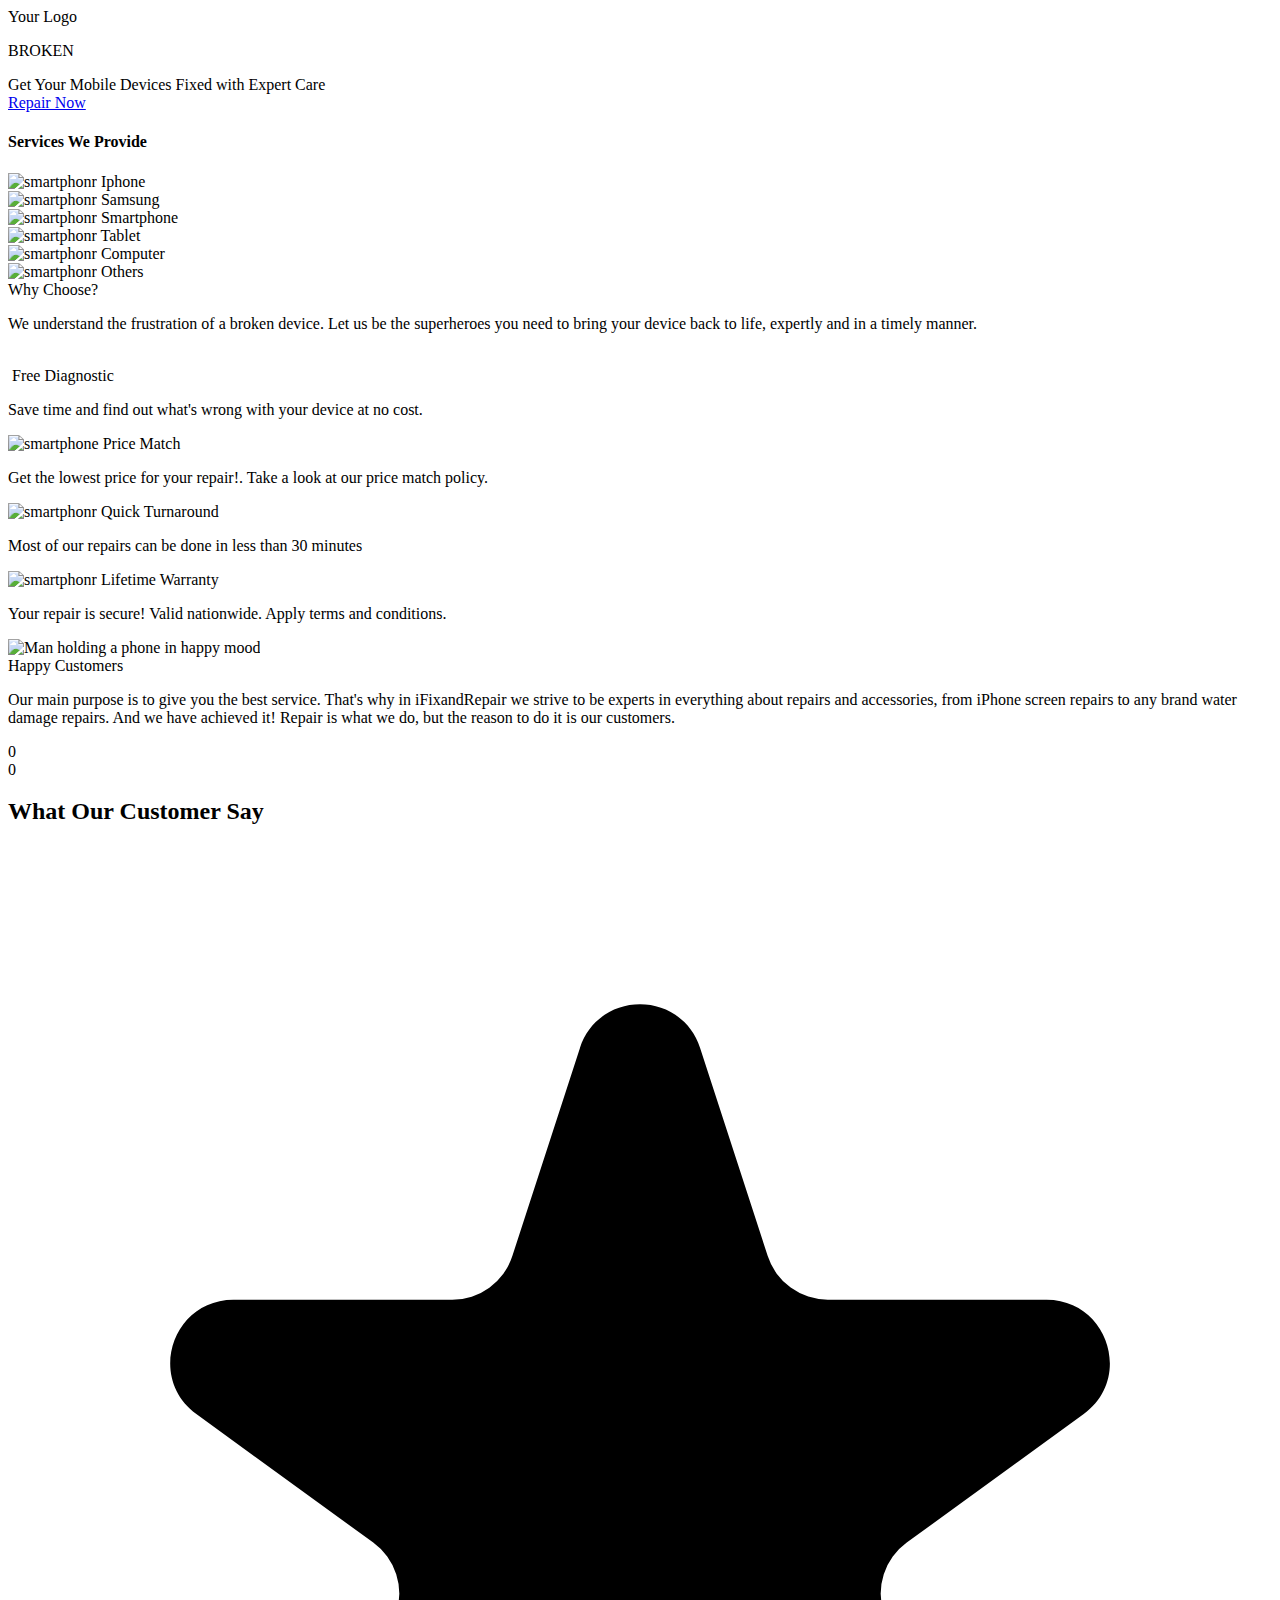
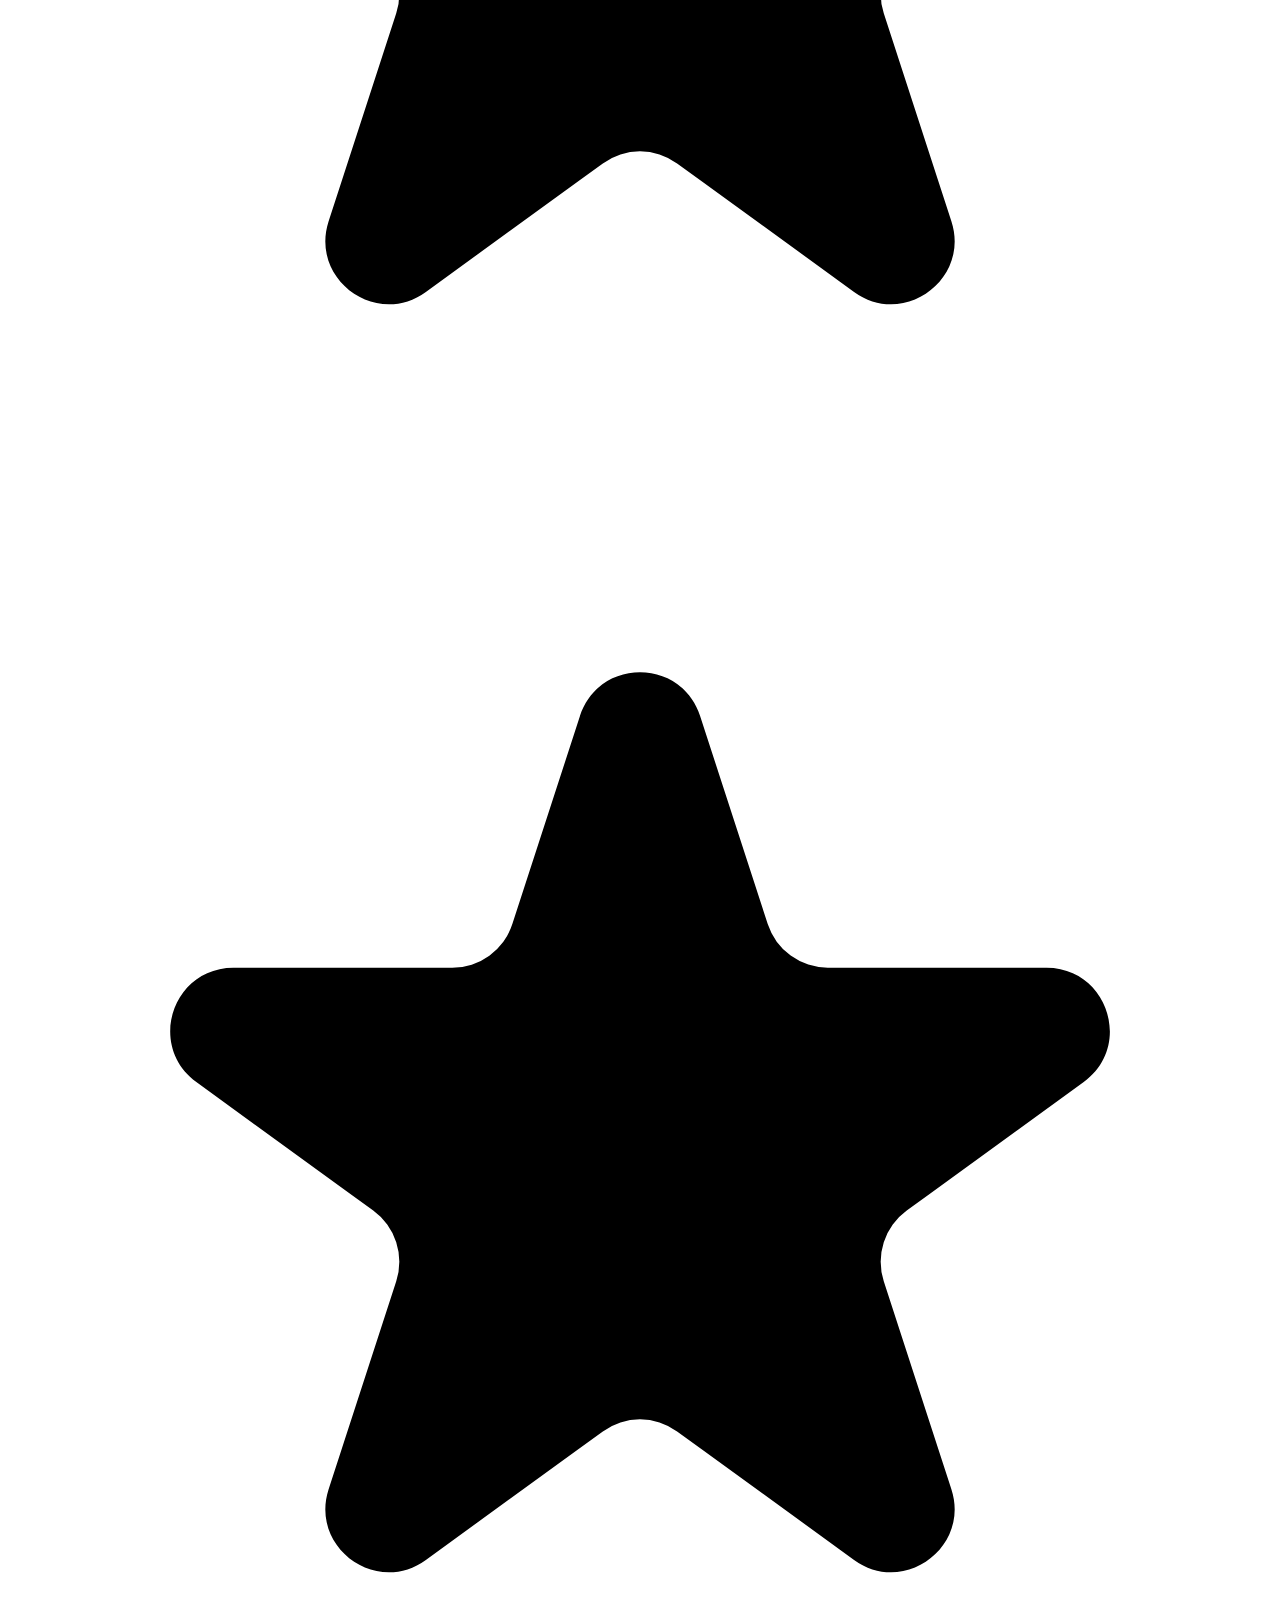
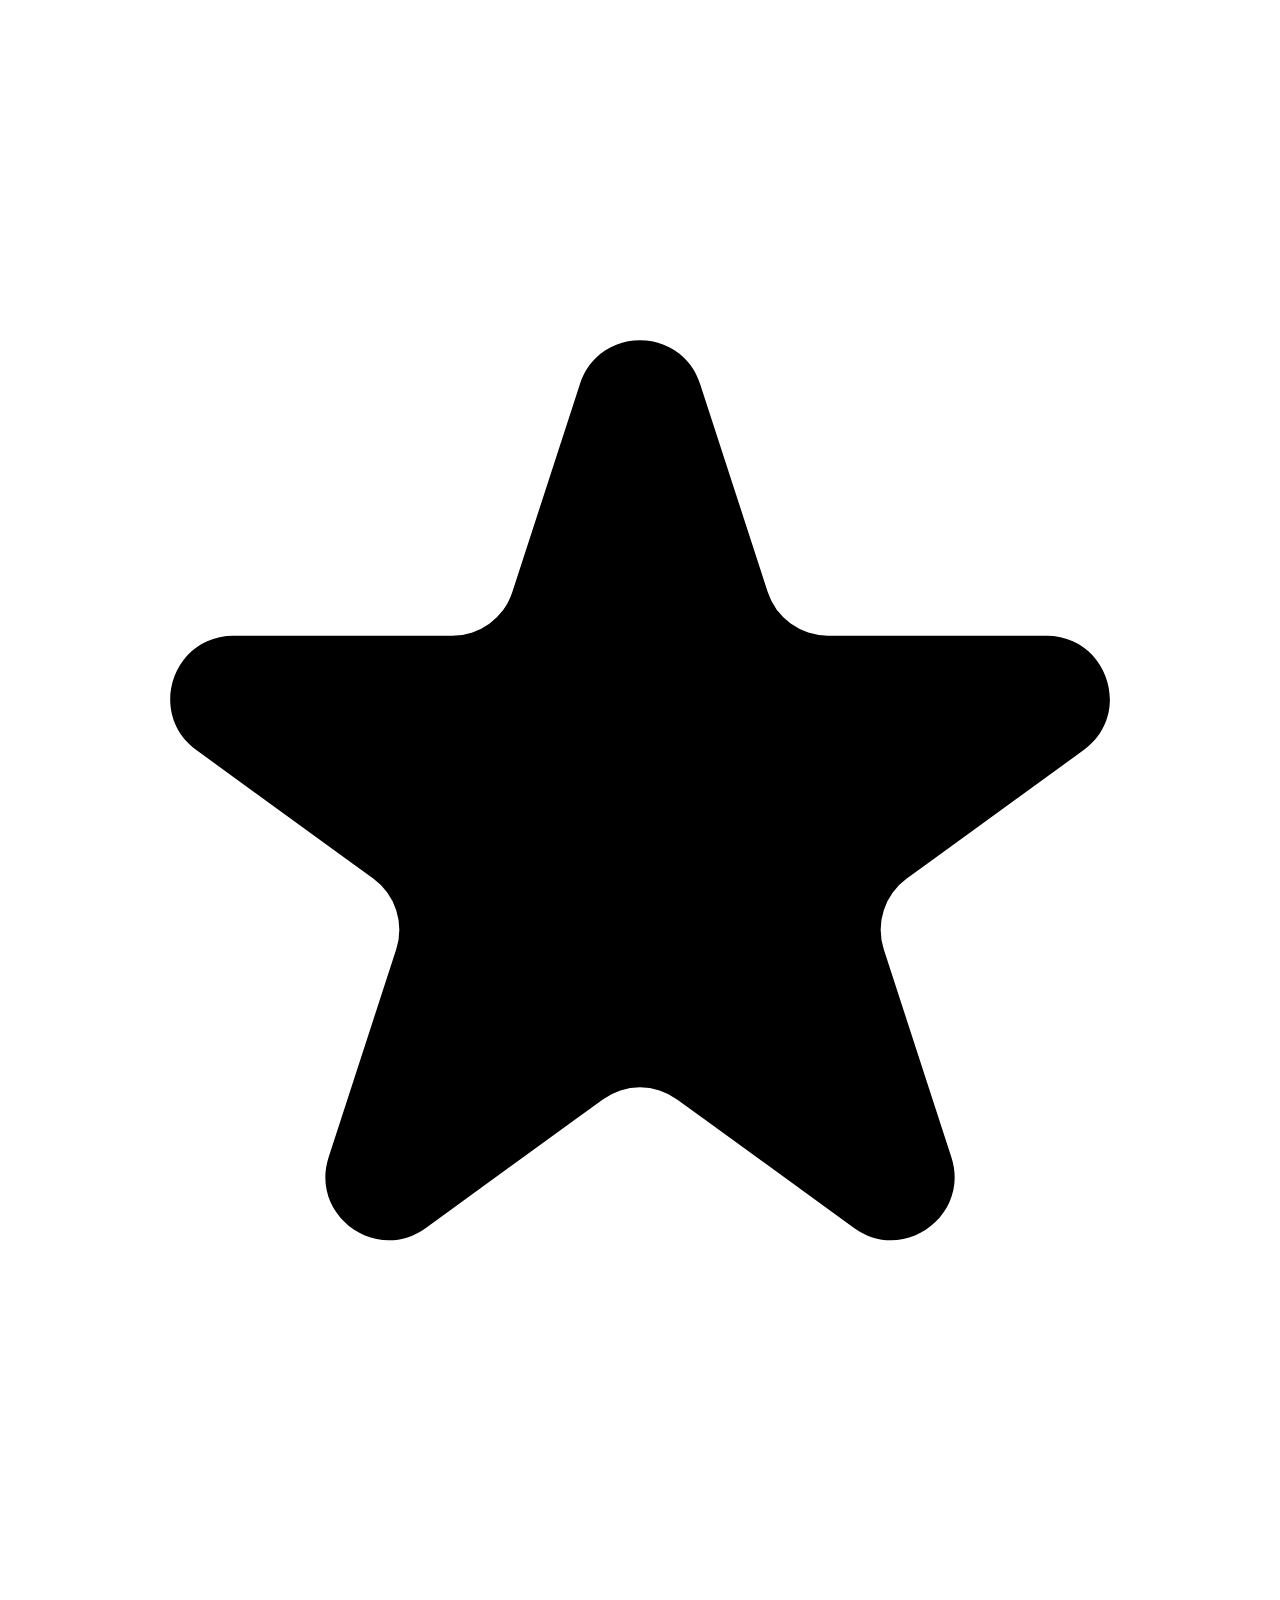
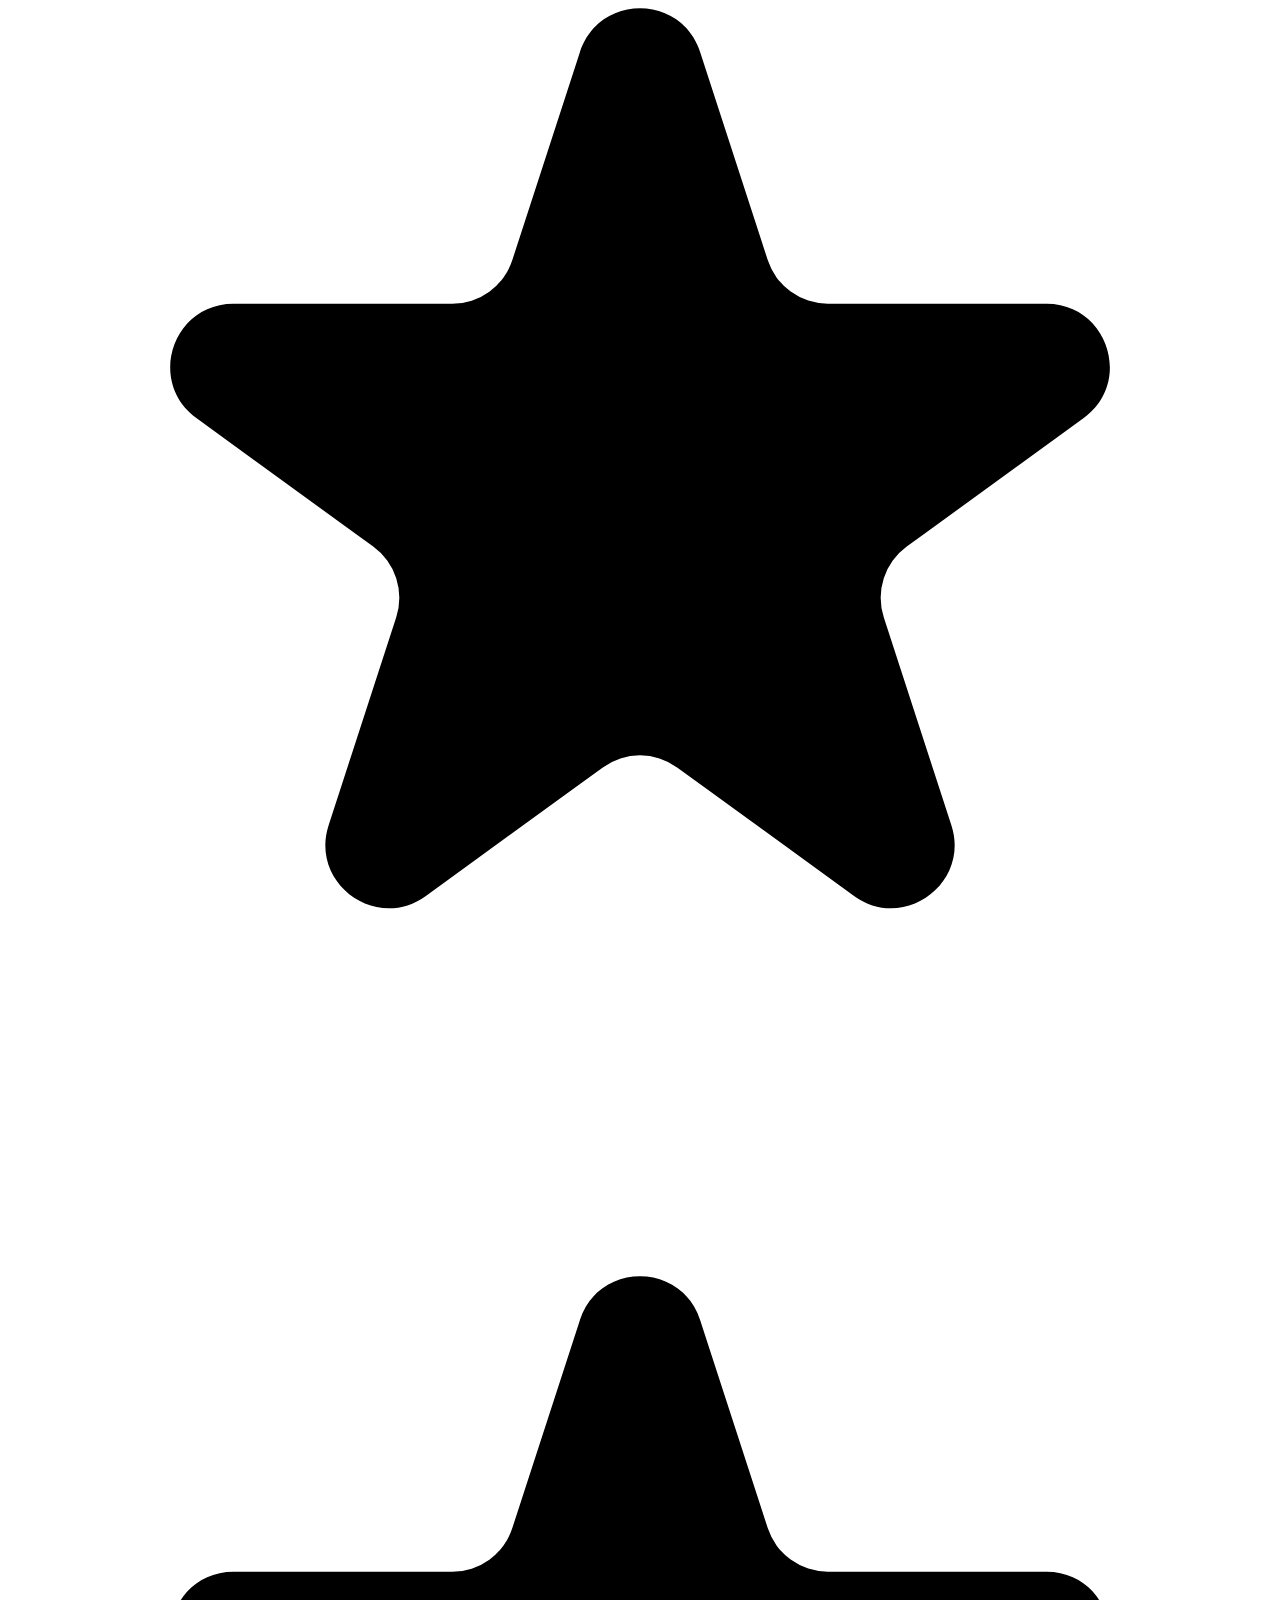
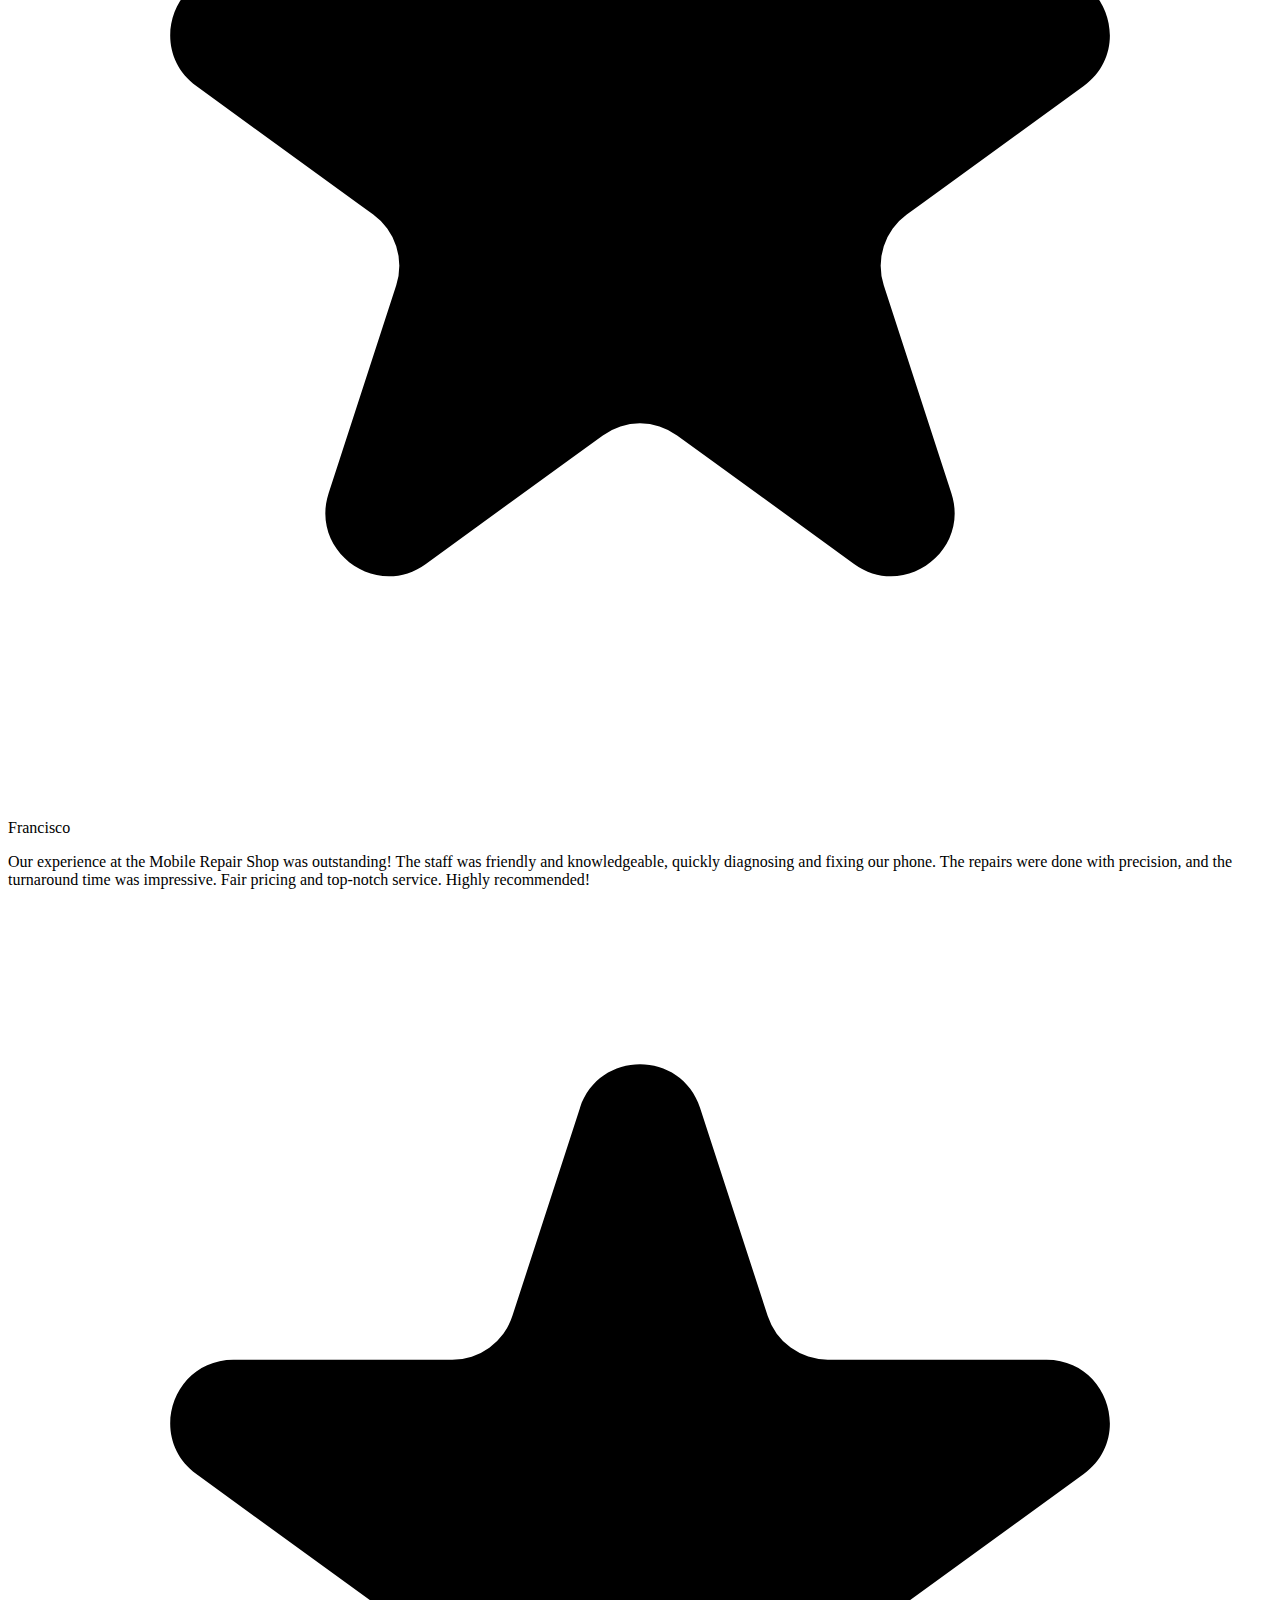
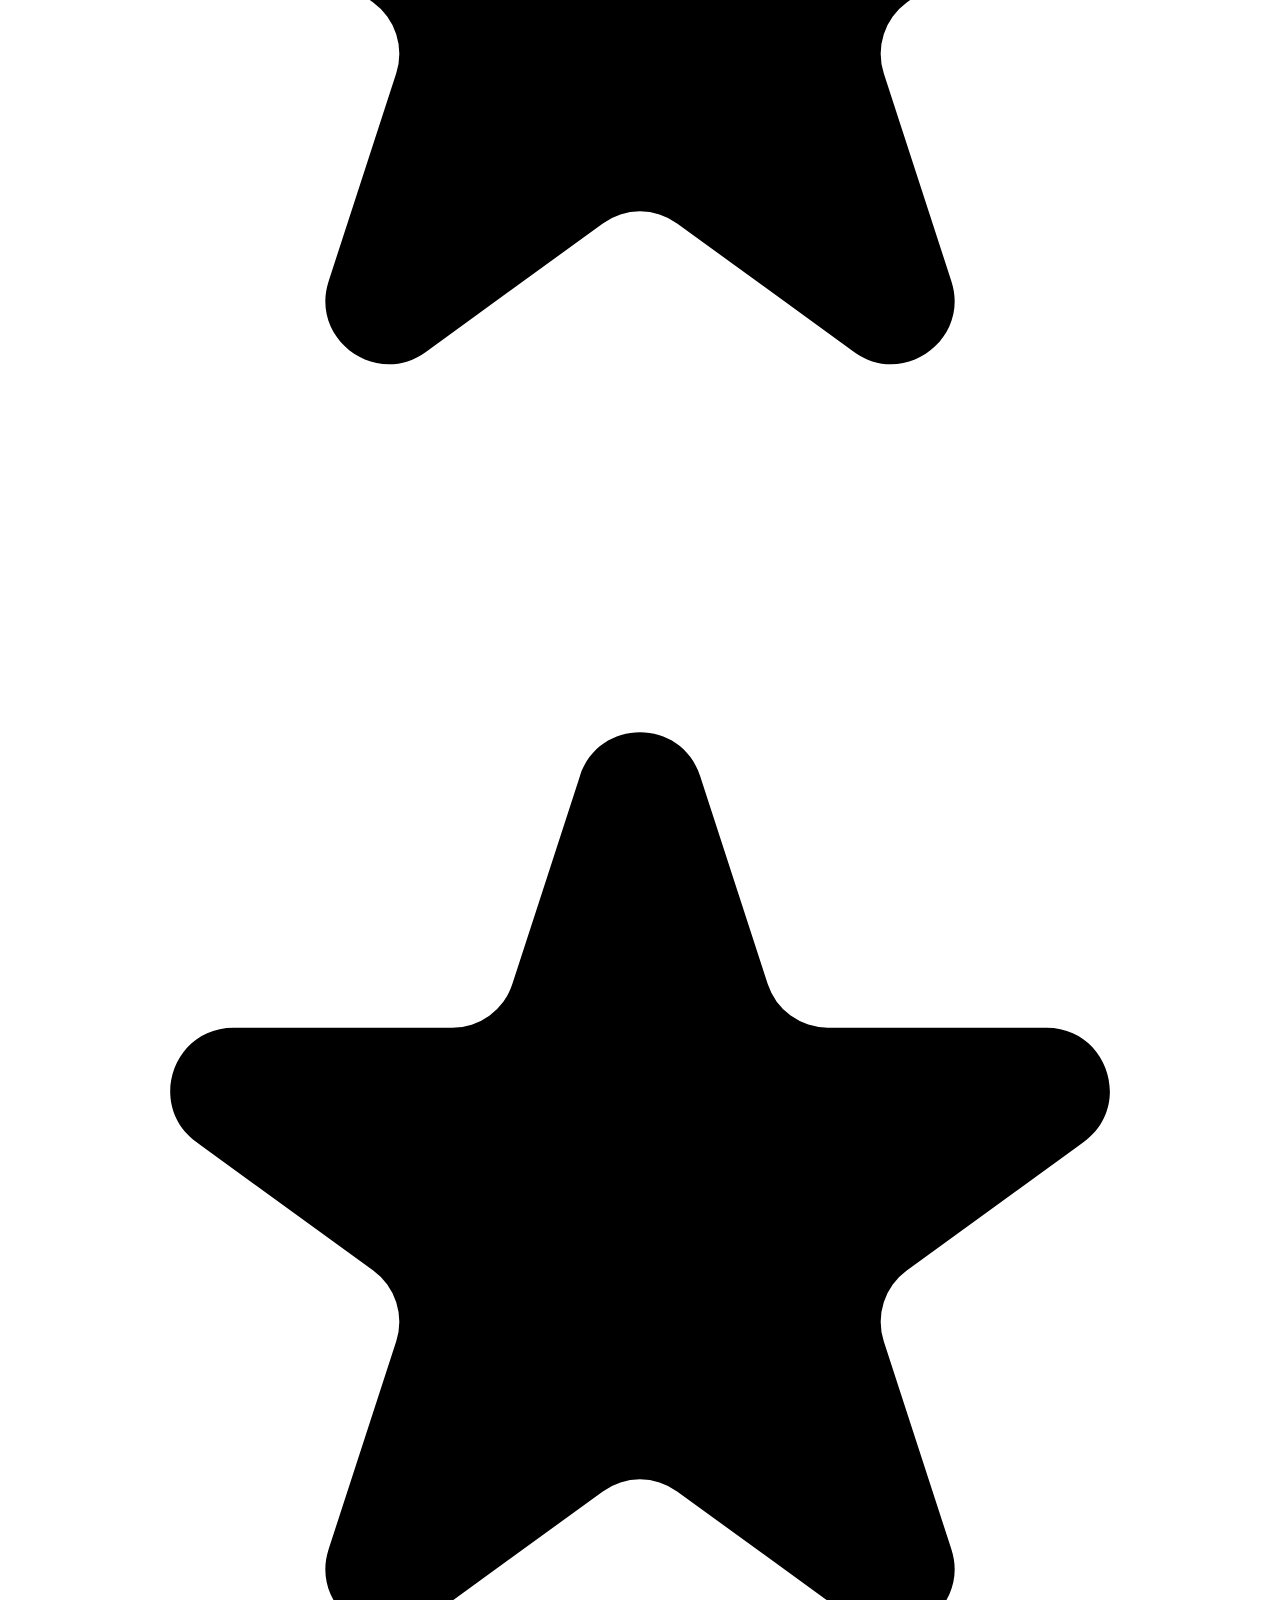
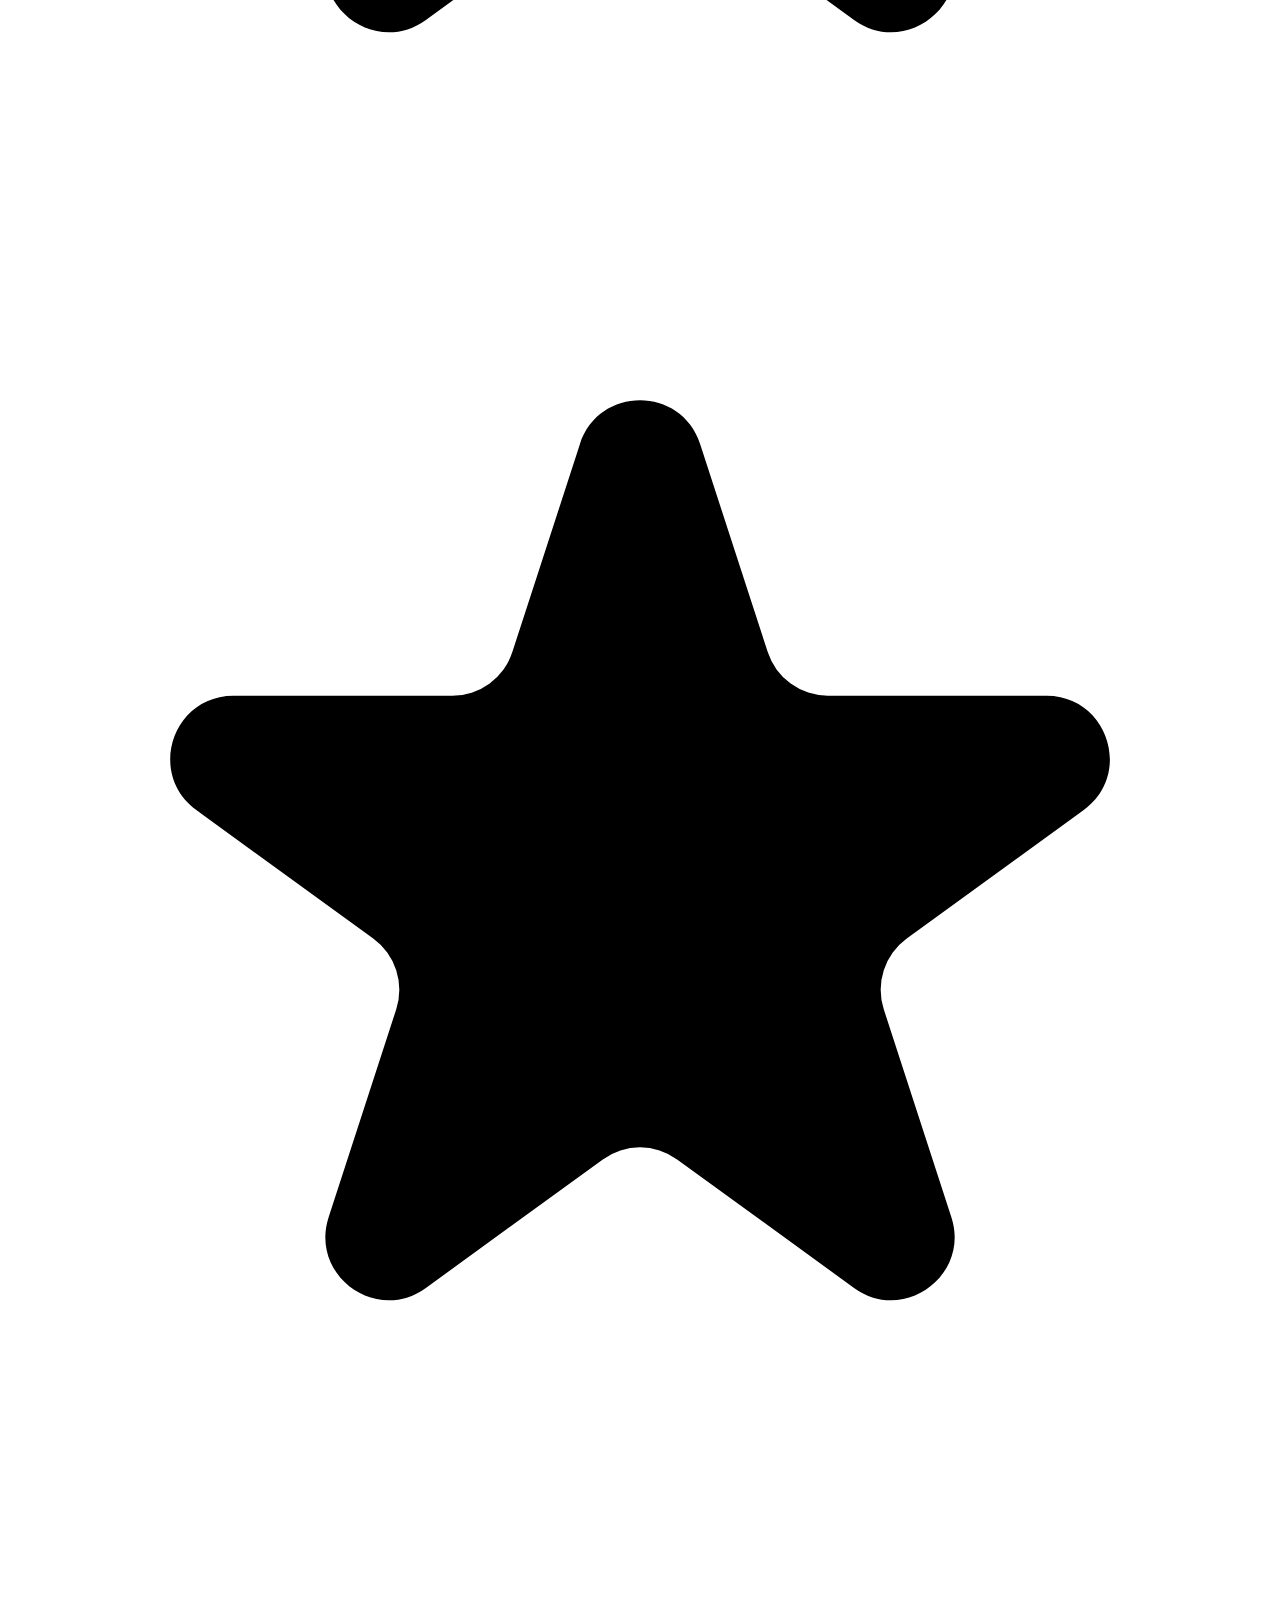
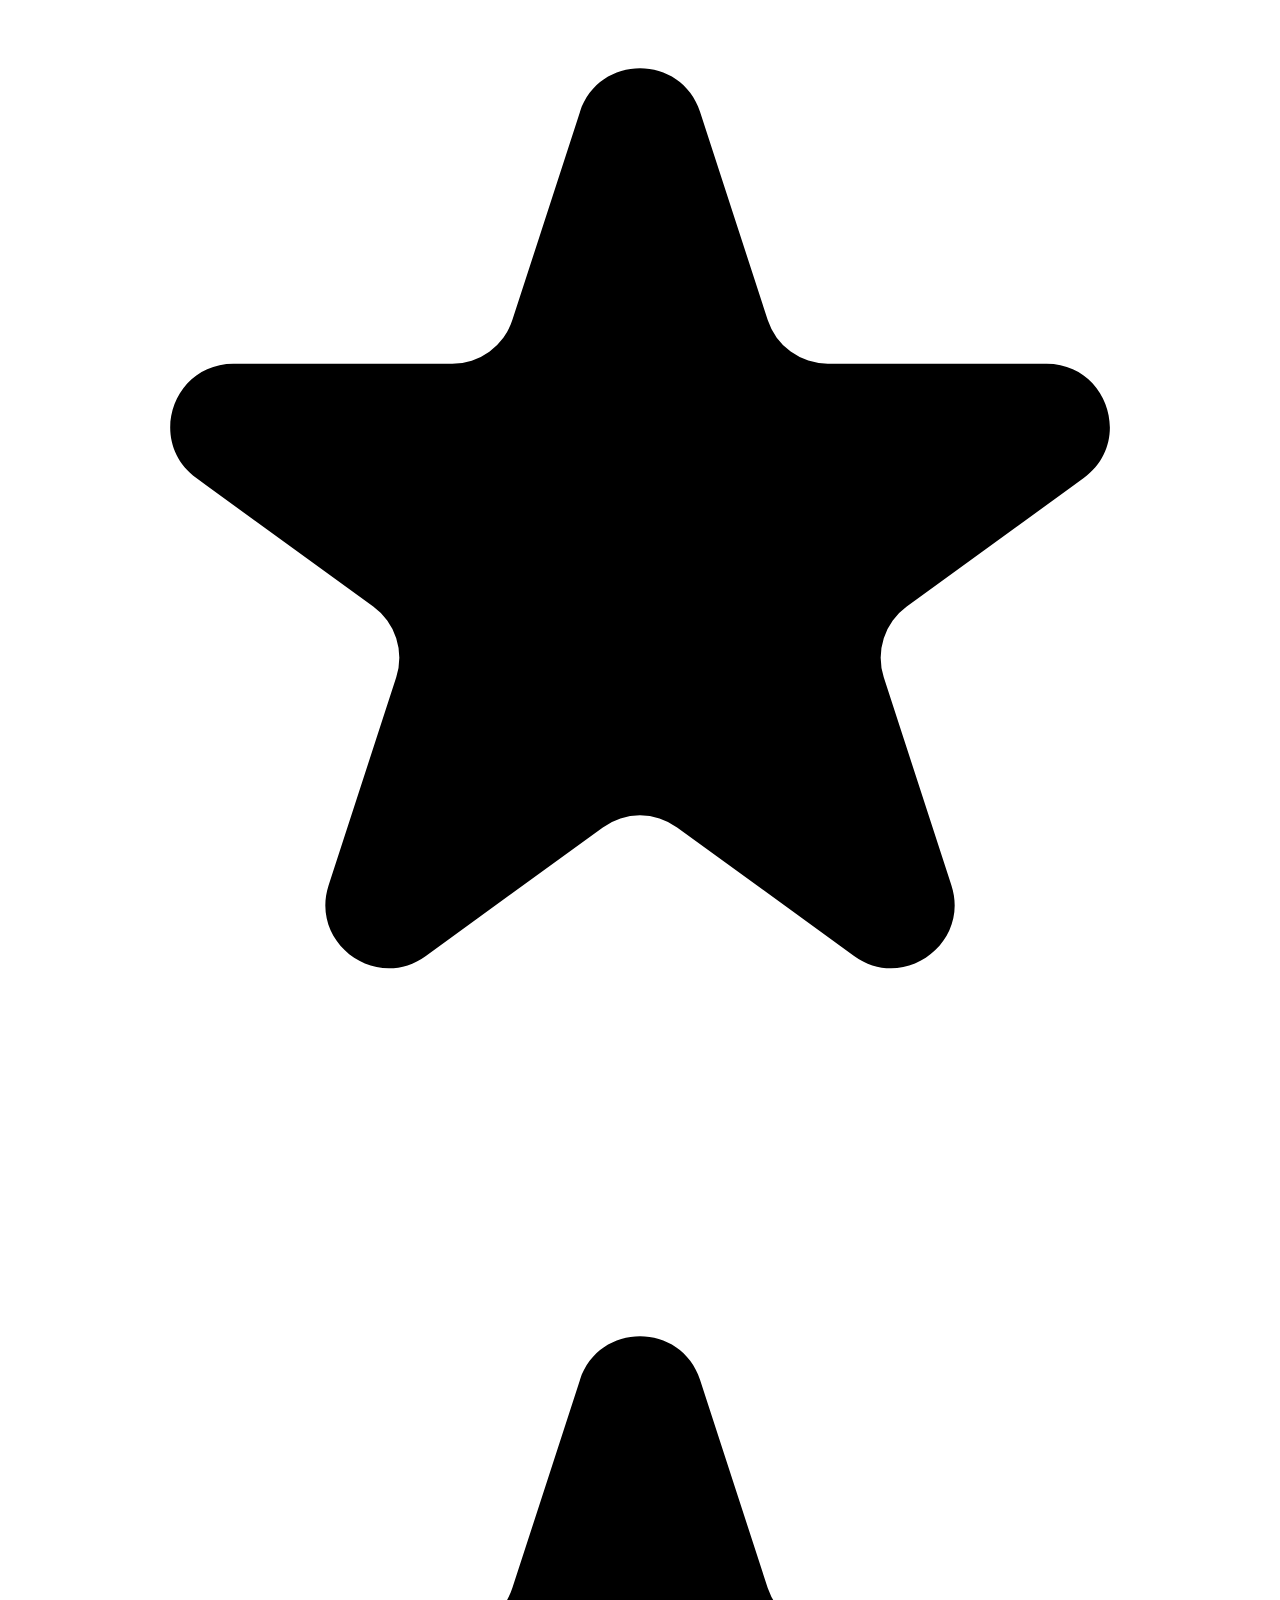
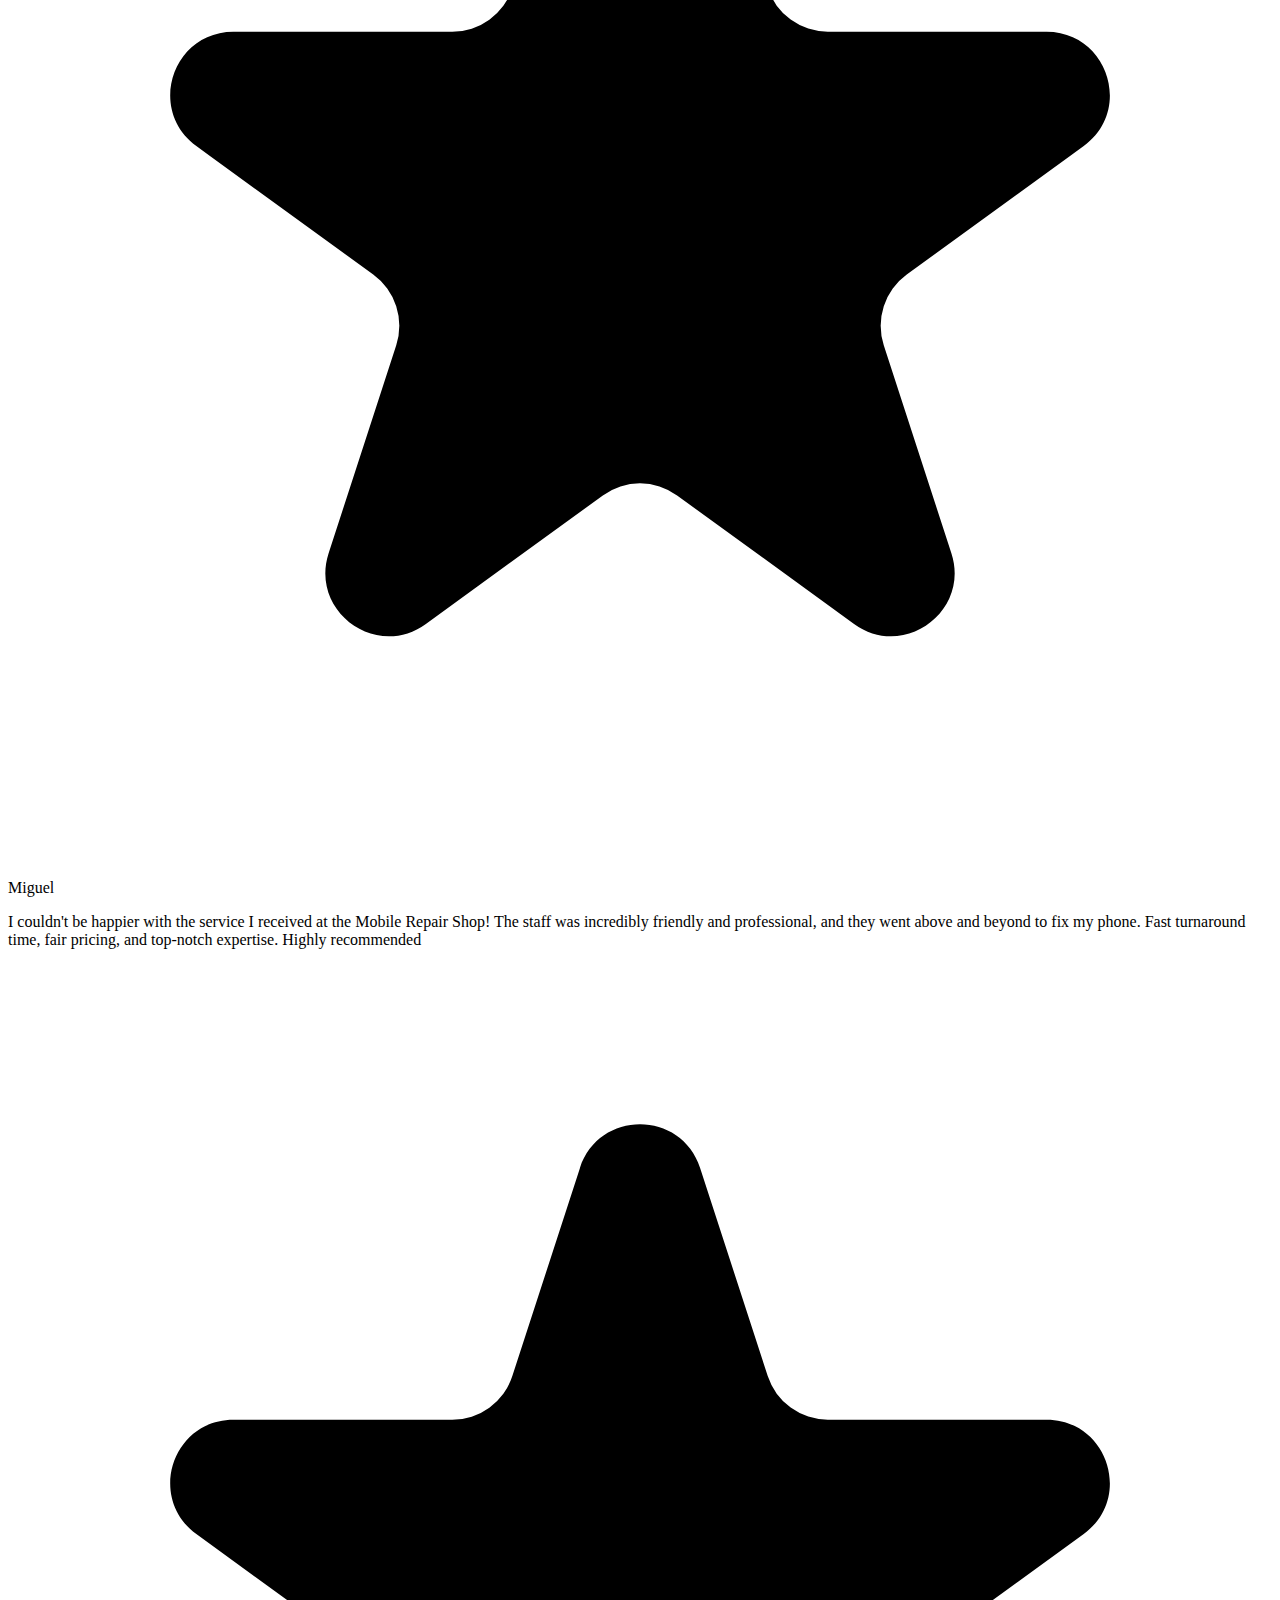
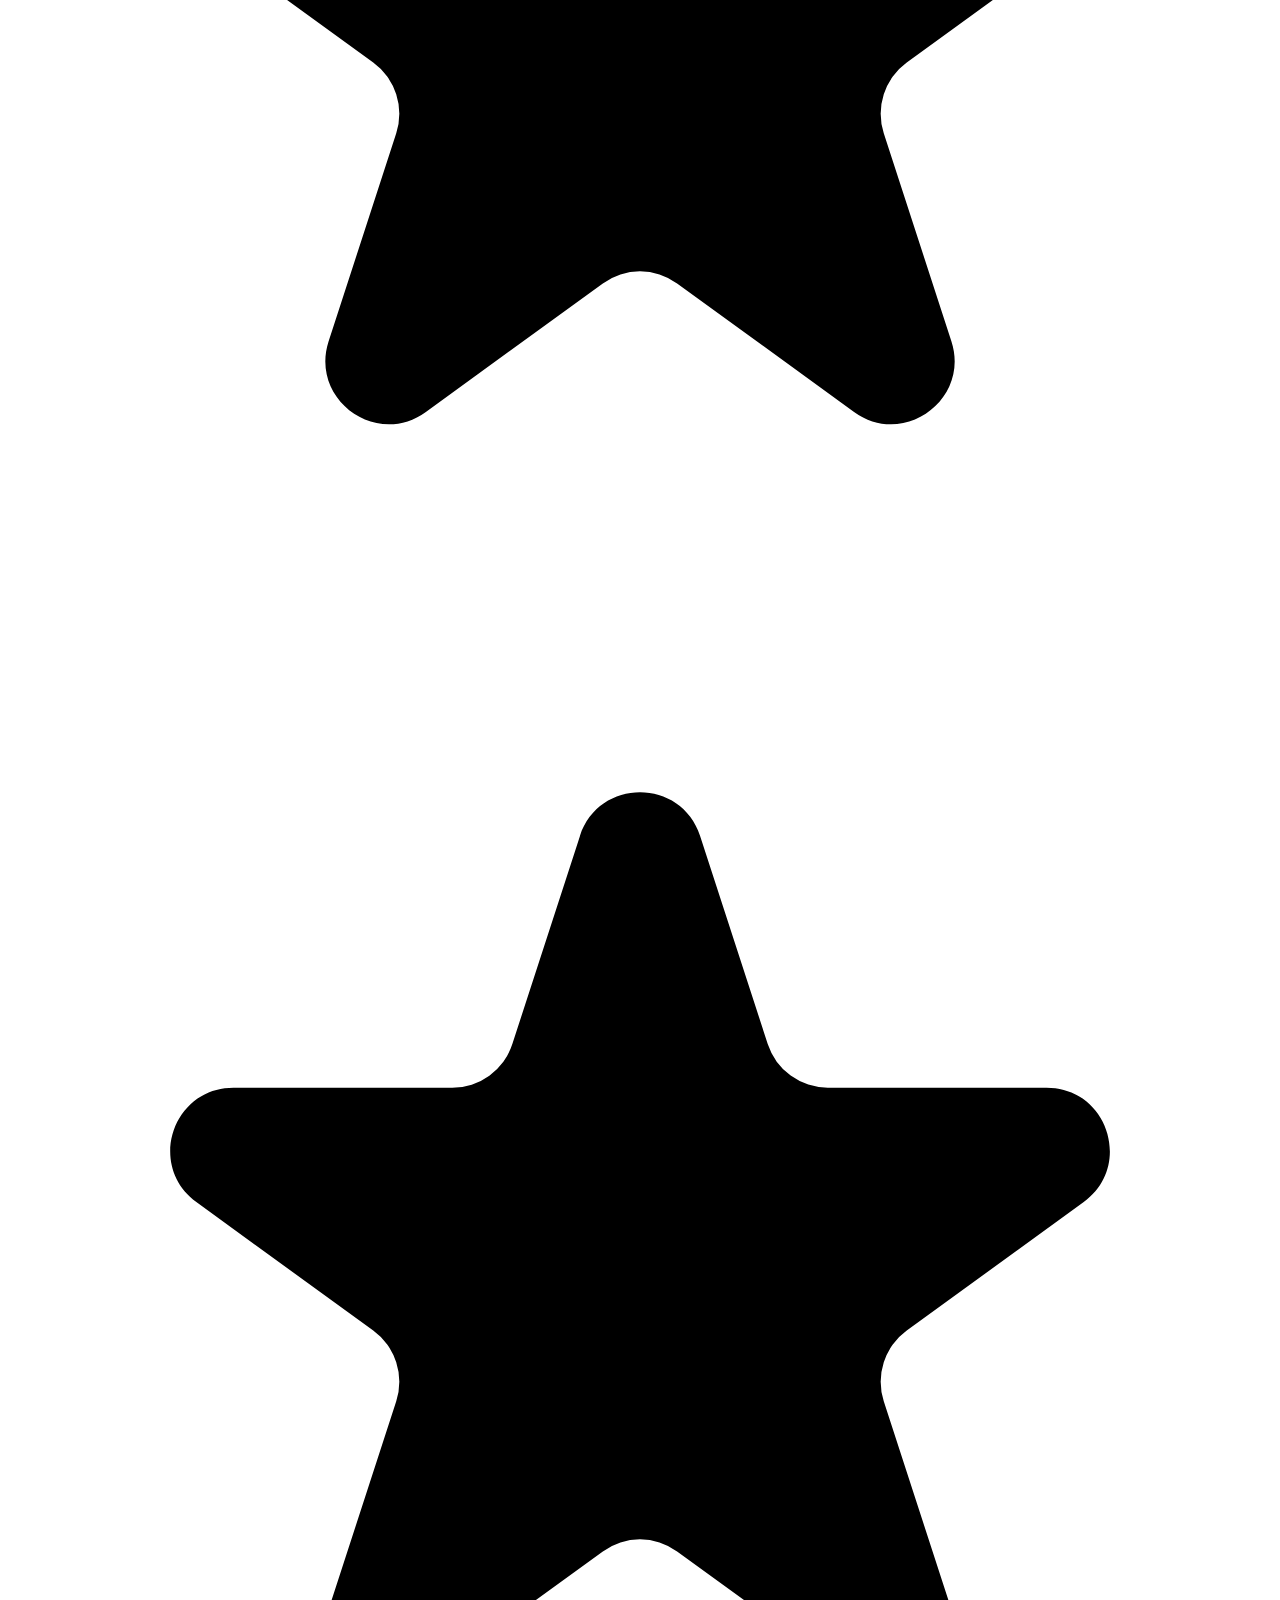
==== html/index.html @ 4490ae91 "Added button" ====
<!DOCTYPE html>
<html lang="en">
<head>
    <meta charset="UTF-8">
    <meta name="viewport" content="width=device-width, initial-scale=1.0">
    <title>Mobile Repair Shop: Home</title>
    <link rel="stylesheet" href="../css/index.css">
</head>
<body>
    <section class="landingPage">
        <!-- <img src="../images/landingpageimage.jpg" class="landingpageImage" alt="landingPage"> -->
        <nav class="navbar">
            <div class="navbar-container">
                <div class="navbar-logo">
                    Your Logo
                </div>
                <!-- Add more navbar items as needed -->
            </div>
            
        </nav>

        <div class="textContainer">
          <p class="animate">BROKEN </p>
          <span>Get Your Mobile Devices Fixed with Expert Care</span>
          
        </div>
        <a class="fancy" href="#">
          <span class="top-key"></span>
          <span class="text">Repair Now</span>
          <span class="bottom-key-1"></span>
          <span class="bottom-key-2"></span>
          
        </a>
        
        
    </section>
    <section class="middleSection" id="middleSection">

    </section>
    <section class="secondSection">
        <h4 class="servicesText"> <span>Services</span> We Provide</h4>
        <div class="gadgets">
            <div class="gadgetsContainer">
                <img src="../images/apple.png" alt="smartphonr">
                <span>Iphone</span>
            </div>
            <div class="gadgetsContainer">
                <img src="../images/samsung.png" alt="smartphonr">
                <span>Samsung</span>
            </div>
            <div class="gadgetsContainer">
                <img src="../images/other-smartphones.png" alt="smartphonr">
                <span>Smartphone</span>

            </div>
        </div>
        <div class="gadgets">
            <div class="gadgetsContainer">
                <img src="../images/tablet.png" alt="smartphonr">
                <span>Tablet</span>
            </div>
            <div class="gadgetsContainer">
                <img src="../images/macbook.png" alt="smartphonr">
                <span>Computer</span>
            </div>
            <div class="gadgetsContainer">
                <img src="../images/smartwatch.png" alt="smartphonr">
                <span>Others</span>
            </div>
        </div>

        
    </section>
    <section class="thirdSection">
        <div class="whyChooseText">
          <span>Why Choose?</span>
          <p>We understand the frustration of a broken device. Let us be the superheroes you need to bring your device back to life, expertly and in a timely manner.</p>
        </div>
        <div class="whyChoose">
          <img src="../images/wepik-export-20230603192456k3AG.png" class="whyChooseImage" alt="">
        </div>
        <div class="features">
            <div class="featuresContainer">
                <img src="../images/seo.png" alt="">
                <!-- <img src="../images/repair.png" alt=""> -->
                <span>Free Diagnostic</span>
                <p>Save time and find out what's wrong with your device at no cost.</p>
            </div>
            <div class="featuresContainer">
                <img src="../images/best-price.png" alt="smartphone">
                <span>Price Match</span>
                <p>Get the lowest price for your repair!. Take a look at our price match policy.</p>
            </div>
            <div class="featuresContainer">
                <img src="../images/repair.png" alt="smartphonr">
                <span>Quick Turnaround</span>
                <p>Most of our repairs can be done in less than 30 minutes</p>
            </div>
            <div class="featuresContainer">
                <img  src="../images/warranty.png" alt="smartphonr">
                <span>Lifetime Warranty</span>
                <p>Your repair is secure! Valid nationwide. Apply terms and conditions.</p>
            </div>
        </div>
        
    </section>
    <section class="fourthSection">
          <!-- <img src="../images/pexels-sound-on-3756877 (1).jpg" alt=""> -->
        <div class="imagecontainer">
            <img src="../images/1.png" alt="Man holding a phone in happy mood">
        </div>
        <div class="happyText">
            <span>Happy Customers</span>
            <p>Our main purpose is to give you the best service. That's why in iFixandRepair we strive to be experts in everything about repairs and accessories, from iPhone screen repairs to any brand water damage repairs. And we have achieved it! Repair is what we do, but the reason to do it is our customers.</p>
        </div>
        <div class="box">
        <div class="numberBox">
            <span class="number">0</span>
           
        </div>
        <div class="numberBox2">
            <span class="number2" >0</span>
            
        </div>

        </div>
        <!-- for increasing number effect -->
          <script src="../javascript/index.js"></script>
      </section>
      <section class="reviewSection">
        <h2>What Our Customer Say</h2>
        <div class="card">
            <div class="header">
              <div class="image">
                <img src="../images/profile.jpg" alt="">
              </div>
              <div>
                <div class="stars">
                  <svg fill="currentColor" viewBox="0 0 20 20" xmlns="http://www.w3.org/2000/svg">
                    <path d="M9.049 2.927c.3-.921 1.603-.921 1.902 0l1.07 3.292a1 1 0 00.95.69h3.462c.969 0 1.371 1.24.588 1.81l-2.8 2.034a1 1 0 00-.364 1.118l1.07 3.292c.3.921-.755 1.688-1.54 1.118l-2.8-2.034a1 1 0 00-1.175 0l-2.8 2.034c-.784.57-1.838-.197-1.539-1.118l1.07-3.292a1 1 0 00-.364-1.118L2.98 8.72c-.783-.57-.38-1.81.588-1.81h3.461a1 1 0 00.951-.69l1.07-3.292z"></path>
                  </svg>
                  <svg fill="currentColor" viewBox="0 0 20 20" xmlns="http://www.w3.org/2000/svg">
                    <path d="M9.049 2.927c.3-.921 1.603-.921 1.902 0l1.07 3.292a1 1 0 00.95.69h3.462c.969 0 1.371 1.24.588 1.81l-2.8 2.034a1 1 0 00-.364 1.118l1.07 3.292c.3.921-.755 1.688-1.54 1.118l-2.8-2.034a1 1 0 00-1.175 0l-2.8 2.034c-.784.57-1.838-.197-1.539-1.118l1.07-3.292a1 1 0 00-.364-1.118L2.98 8.72c-.783-.57-.38-1.81.588-1.81h3.461a1 1 0 00.951-.69l1.07-3.292z"></path>
                  </svg>
                  <svg fill="currentColor" viewBox="0 0 20 20" xmlns="http://www.w3.org/2000/svg">
                    <path d="M9.049 2.927c.3-.921 1.603-.921 1.902 0l1.07 3.292a1 1 0 00.95.69h3.462c.969 0 1.371 1.24.588 1.81l-2.8 2.034a1 1 0 00-.364 1.118l1.07 3.292c.3.921-.755 1.688-1.54 1.118l-2.8-2.034a1 1 0 00-1.175 0l-2.8 2.034c-.784.57-1.838-.197-1.539-1.118l1.07-3.292a1 1 0 00-.364-1.118L2.98 8.72c-.783-.57-.38-1.81.588-1.81h3.461a1 1 0 00.951-.69l1.07-3.292z"></path>
                  </svg>
                  <svg fill="currentColor" viewBox="0 0 20 20" xmlns="http://www.w3.org/2000/svg">
                    <path d="M9.049 2.927c.3-.921 1.603-.921 1.902 0l1.07 3.292a1 1 0 00.95.69h3.462c.969 0 1.371 1.24.588 1.81l-2.8 2.034a1 1 0 00-.364 1.118l1.07 3.292c.3.921-.755 1.688-1.54 1.118l-2.8-2.034a1 1 0 00-1.175 0l-2.8 2.034c-.784.57-1.838-.197-1.539-1.118l1.07-3.292a1 1 0 00-.364-1.118L2.98 8.72c-.783-.57-.38-1.81.588-1.81h3.461a1 1 0 00.951-.69l1.07-3.292z"></path>
                  </svg>
                  <svg fill="currentColor" viewBox="0 0 20 20" xmlns="http://www.w3.org/2000/svg">
                    <path d="M9.049 2.927c.3-.921 1.603-.921 1.902 0l1.07 3.292a1 1 0 00.95.69h3.462c.969 0 1.371 1.24.588 1.81l-2.8 2.034a1 1 0 00-.364 1.118l1.07 3.292c.3.921-.755 1.688-1.54 1.118l-2.8-2.034a1 1 0 00-1.175 0l-2.8 2.034c-.784.57-1.838-.197-1.539-1.118l1.07-3.292a1 1 0 00-.364-1.118L2.98 8.72c-.783-.57-.38-1.81.588-1.81h3.461a1 1 0 00.951-.69l1.07-3.292z"></path>
                  </svg>
                </div>
                <p class="name">Francisco</p>
              </div>
            </div>
    
            <p class="message">
              Our experience at the Mobile Repair Shop was outstanding! The staff was friendly and knowledgeable, quickly diagnosing and fixing our phone. The repairs were done with precision, and the turnaround time was impressive. Fair pricing and top-notch service. Highly recommended!
            </p>
    </div>
    <div class="card">
        <div class="header">
          <div class="image">
            <img src="../images/profile.jpg" alt="">
          </div>
          <div>
            <div class="stars">
              <svg fill="currentColor" viewBox="0 0 20 20" xmlns="http://www.w3.org/2000/svg">
                <path d="M9.049 2.927c.3-.921 1.603-.921 1.902 0l1.07 3.292a1 1 0 00.95.69h3.462c.969 0 1.371 1.24.588 1.81l-2.8 2.034a1 1 0 00-.364 1.118l1.07 3.292c.3.921-.755 1.688-1.54 1.118l-2.8-2.034a1 1 0 00-1.175 0l-2.8 2.034c-.784.57-1.838-.197-1.539-1.118l1.07-3.292a1 1 0 00-.364-1.118L2.98 8.72c-.783-.57-.38-1.81.588-1.81h3.461a1 1 0 00.951-.69l1.07-3.292z"></path>
              </svg>
              <svg fill="currentColor" viewBox="0 0 20 20" xmlns="http://www.w3.org/2000/svg">
                <path d="M9.049 2.927c.3-.921 1.603-.921 1.902 0l1.07 3.292a1 1 0 00.95.69h3.462c.969 0 1.371 1.24.588 1.81l-2.8 2.034a1 1 0 00-.364 1.118l1.07 3.292c.3.921-.755 1.688-1.54 1.118l-2.8-2.034a1 1 0 00-1.175 0l-2.8 2.034c-.784.57-1.838-.197-1.539-1.118l1.07-3.292a1 1 0 00-.364-1.118L2.98 8.72c-.783-.57-.38-1.81.588-1.81h3.461a1 1 0 00.951-.69l1.07-3.292z"></path>
              </svg>
              <svg fill="currentColor" viewBox="0 0 20 20" xmlns="http://www.w3.org/2000/svg">
                <path d="M9.049 2.927c.3-.921 1.603-.921 1.902 0l1.07 3.292a1 1 0 00.95.69h3.462c.969 0 1.371 1.24.588 1.81l-2.8 2.034a1 1 0 00-.364 1.118l1.07 3.292c.3.921-.755 1.688-1.54 1.118l-2.8-2.034a1 1 0 00-1.175 0l-2.8 2.034c-.784.57-1.838-.197-1.539-1.118l1.07-3.292a1 1 0 00-.364-1.118L2.98 8.72c-.783-.57-.38-1.81.588-1.81h3.461a1 1 0 00.951-.69l1.07-3.292z"></path>
              </svg>
              <svg fill="currentColor" viewBox="0 0 20 20" xmlns="http://www.w3.org/2000/svg">
                <path d="M9.049 2.927c.3-.921 1.603-.921 1.902 0l1.07 3.292a1 1 0 00.95.69h3.462c.969 0 1.371 1.24.588 1.81l-2.8 2.034a1 1 0 00-.364 1.118l1.07 3.292c.3.921-.755 1.688-1.54 1.118l-2.8-2.034a1 1 0 00-1.175 0l-2.8 2.034c-.784.57-1.838-.197-1.539-1.118l1.07-3.292a1 1 0 00-.364-1.118L2.98 8.72c-.783-.57-.38-1.81.588-1.81h3.461a1 1 0 00.951-.69l1.07-3.292z"></path>
              </svg>
              <svg fill="currentColor" viewBox="0 0 20 20" xmlns="http://www.w3.org/2000/svg">
                <path d="M9.049 2.927c.3-.921 1.603-.921 1.902 0l1.07 3.292a1 1 0 00.95.69h3.462c.969 0 1.371 1.24.588 1.81l-2.8 2.034a1 1 0 00-.364 1.118l1.07 3.292c.3.921-.755 1.688-1.54 1.118l-2.8-2.034a1 1 0 00-1.175 0l-2.8 2.034c-.784.57-1.838-.197-1.539-1.118l1.07-3.292a1 1 0 00-.364-1.118L2.98 8.72c-.783-.57-.38-1.81.588-1.81h3.461a1 1 0 00.951-.69l1.07-3.292z"></path>
              </svg>
            </div>
            <p class="name">Miguel</p>
          </div>
        </div>

        <p class="message">
          I couldn't be happier with the service I received at the Mobile Repair Shop! The staff was incredibly friendly and professional, and they went above and beyond to fix my phone. Fast turnaround time, fair pricing, and top-notch expertise. Highly recommended
        </p>
</div>
<div class="card">
    <div class="header">
      <div class="image">
        <img src="../images/profile.jpg" alt="">
      </div>
      <div>
        <div class="stars">
          <svg fill="currentColor" viewBox="0 0 20 20" xmlns="http://www.w3.org/2000/svg">
            <path d="M9.049 2.927c.3-.921 1.603-.921 1.902 0l1.07 3.292a1 1 0 00.95.69h3.462c.969 0 1.371 1.24.588 1.81l-2.8 2.034a1 1 0 00-.364 1.118l1.07 3.292c.3.921-.755 1.688-1.54 1.118l-2.8-2.034a1 1 0 00-1.175 0l-2.8 2.034c-.784.57-1.838-.197-1.539-1.118l1.07-3.292a1 1 0 00-.364-1.118L2.98 8.72c-.783-.57-.38-1.81.588-1.81h3.461a1 1 0 00.951-.69l1.07-3.292z"></path>
          </svg>
          <svg fill="currentColor" viewBox="0 0 20 20" xmlns="http://www.w3.org/2000/svg">
            <path d="M9.049 2.927c.3-.921 1.603-.921 1.902 0l1.07 3.292a1 1 0 00.95.69h3.462c.969 0 1.371 1.24.588 1.81l-2.8 2.034a1 1 0 00-.364 1.118l1.07 3.292c.3.921-.755 1.688-1.54 1.118l-2.8-2.034a1 1 0 00-1.175 0l-2.8 2.034c-.784.57-1.838-.197-1.539-1.118l1.07-3.292a1 1 0 00-.364-1.118L2.98 8.72c-.783-.57-.38-1.81.588-1.81h3.461a1 1 0 00.951-.69l1.07-3.292z"></path>
          </svg>
          <svg fill="currentColor" viewBox="0 0 20 20" xmlns="http://www.w3.org/2000/svg">
            <path d="M9.049 2.927c.3-.921 1.603-.921 1.902 0l1.07 3.292a1 1 0 00.95.69h3.462c.969 0 1.371 1.24.588 1.81l-2.8 2.034a1 1 0 00-.364 1.118l1.07 3.292c.3.921-.755 1.688-1.54 1.118l-2.8-2.034a1 1 0 00-1.175 0l-2.8 2.034c-.784.57-1.838-.197-1.539-1.118l1.07-3.292a1 1 0 00-.364-1.118L2.98 8.72c-.783-.57-.38-1.81.588-1.81h3.461a1 1 0 00.951-.69l1.07-3.292z"></path>
          </svg>
          <svg fill="currentColor" viewBox="0 0 20 20" xmlns="http://www.w3.org/2000/svg">
            <path d="M9.049 2.927c.3-.921 1.603-.921 1.902 0l1.07 3.292a1 1 0 00.95.69h3.462c.969 0 1.371 1.24.588 1.81l-2.8 2.034a1 1 0 00-.364 1.118l1.07 3.292c.3.921-.755 1.688-1.54 1.118l-2.8-2.034a1 1 0 00-1.175 0l-2.8 2.034c-.784.57-1.838-.197-1.539-1.118l1.07-3.292a1 1 0 00-.364-1.118L2.98 8.72c-.783-.57-.38-1.81.588-1.81h3.461a1 1 0 00.951-.69l1.07-3.292z"></path>
          </svg>
          <svg fill="currentColor" viewBox="0 0 20 20" xmlns="http://www.w3.org/2000/svg">
            <path d="M9.049 2.927c.3-.921 1.603-.921 1.902 0l1.07 3.292a1 1 0 00.95.69h3.462c.969 0 1.371 1.24.588 1.81l-2.8 2.034a1 1 0 00-.364 1.118l1.07 3.292c.3.921-.755 1.688-1.54 1.118l-2.8-2.034a1 1 0 00-1.175 0l-2.8 2.034c-.784.57-1.838-.197-1.539-1.118l1.07-3.292a1 1 0 00-.364-1.118L2.98 8.72c-.783-.57-.38-1.81.588-1.81h3.461a1 1 0 00.951-.69l1.07-3.292z"></path>
          </svg>
        </div>
        <p class="name">Maria</p>
      </div>
    </div>

    <p class="message">
      The Mobile Repair Shop exceeded all my expectations! Their team of experts provided exceptional service and resolved my phone issues promptly. With their expertise and attention to detail, I am thrilled with the results. Fast, reliable, and reasonably priced. Highly recommended!
    </p>
</div>
        </div>
      </section>
      <section class="Map">
            <div class="mapSection">
                <h3>Our Location</h3>
                <div class="mapouter"><div class="gmap_canvas"><iframe class="gmap_iframe" width="100%" frameborder="0" scrolling="no" marginheight="0" marginwidth="0" src="https://maps.google.com/maps?width=1000&amp;height=400&amp;hl=en&amp;q=University of Oxford&amp;t=&amp;z=9&amp;ie=UTF8&amp;iwloc=B&amp;output=embed"></iframe><a href="https://gachanox.io/">Gacha Nox</a></div><style>.mapouter{position:relative;text-align:right;width:100%;height:400px;}.gmap_canvas {overflow:hidden;background:none!important;width:100%;height:400px;}.gmap_iframe {height:400px!important;}</style></div>
            </div>
            

            </div>
      </section>
      <section class="usercomment">
        
      </section>
      <footer>
        <div class="Openinghour">
          <h3>Business Hour</h3>
          <div class="openingTime">
              <p>Sunday: <span>10:00Am - 5:00Pm</span></p>
              <p>Monday: <span>10:00Am - 5:00Pm</span></p>
              <p>Tuesday:<span>10:00Am - 5:00Pm</span> </p>
              <p>Wednesday: <span>10:00Am - 5:00Pm</span></p>
              <p>Thursday: <span>10:00Am - 5:00Pm</span></p>
              <p>Friday: <span>10:00Am - 5:00Pm</span></p>
              <p>Saturday: <span>10:00Am - 5:00Pm</span></p>
          </div>
      </footer>
    
</body>
</html>
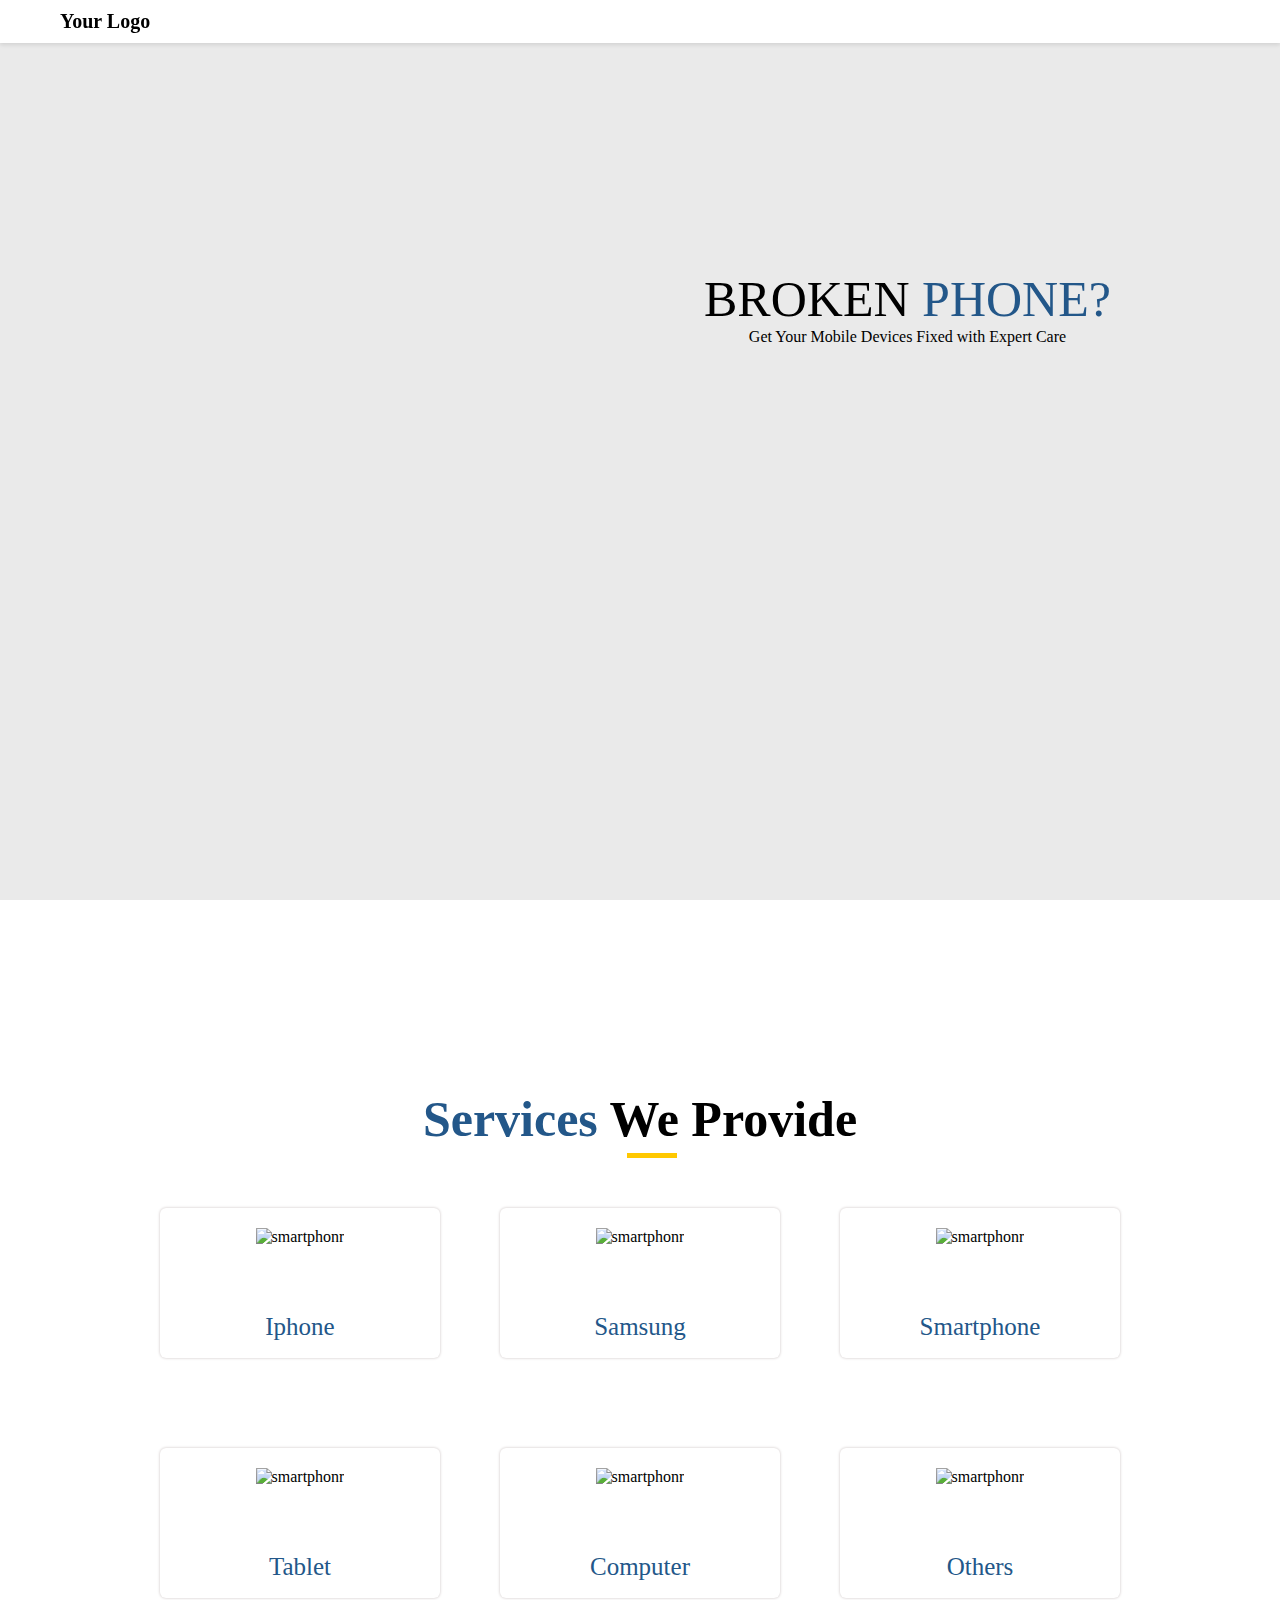
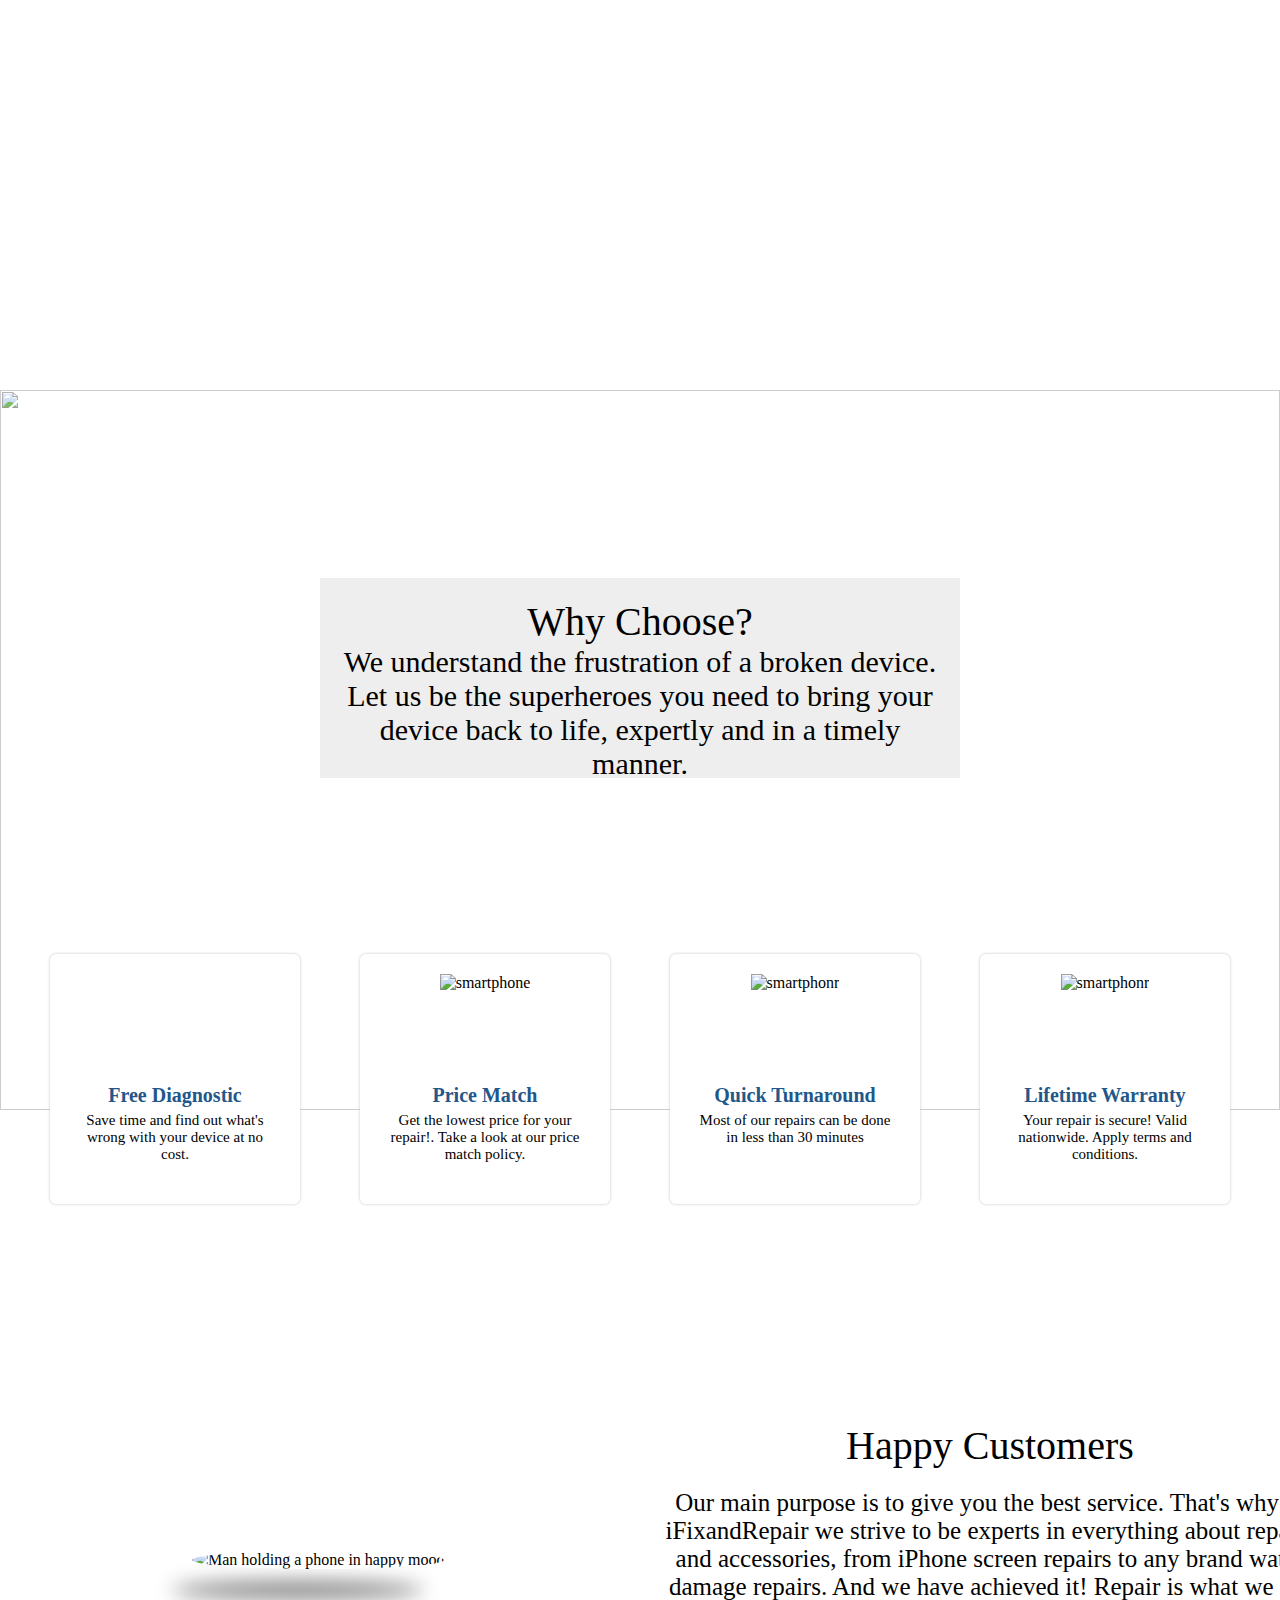
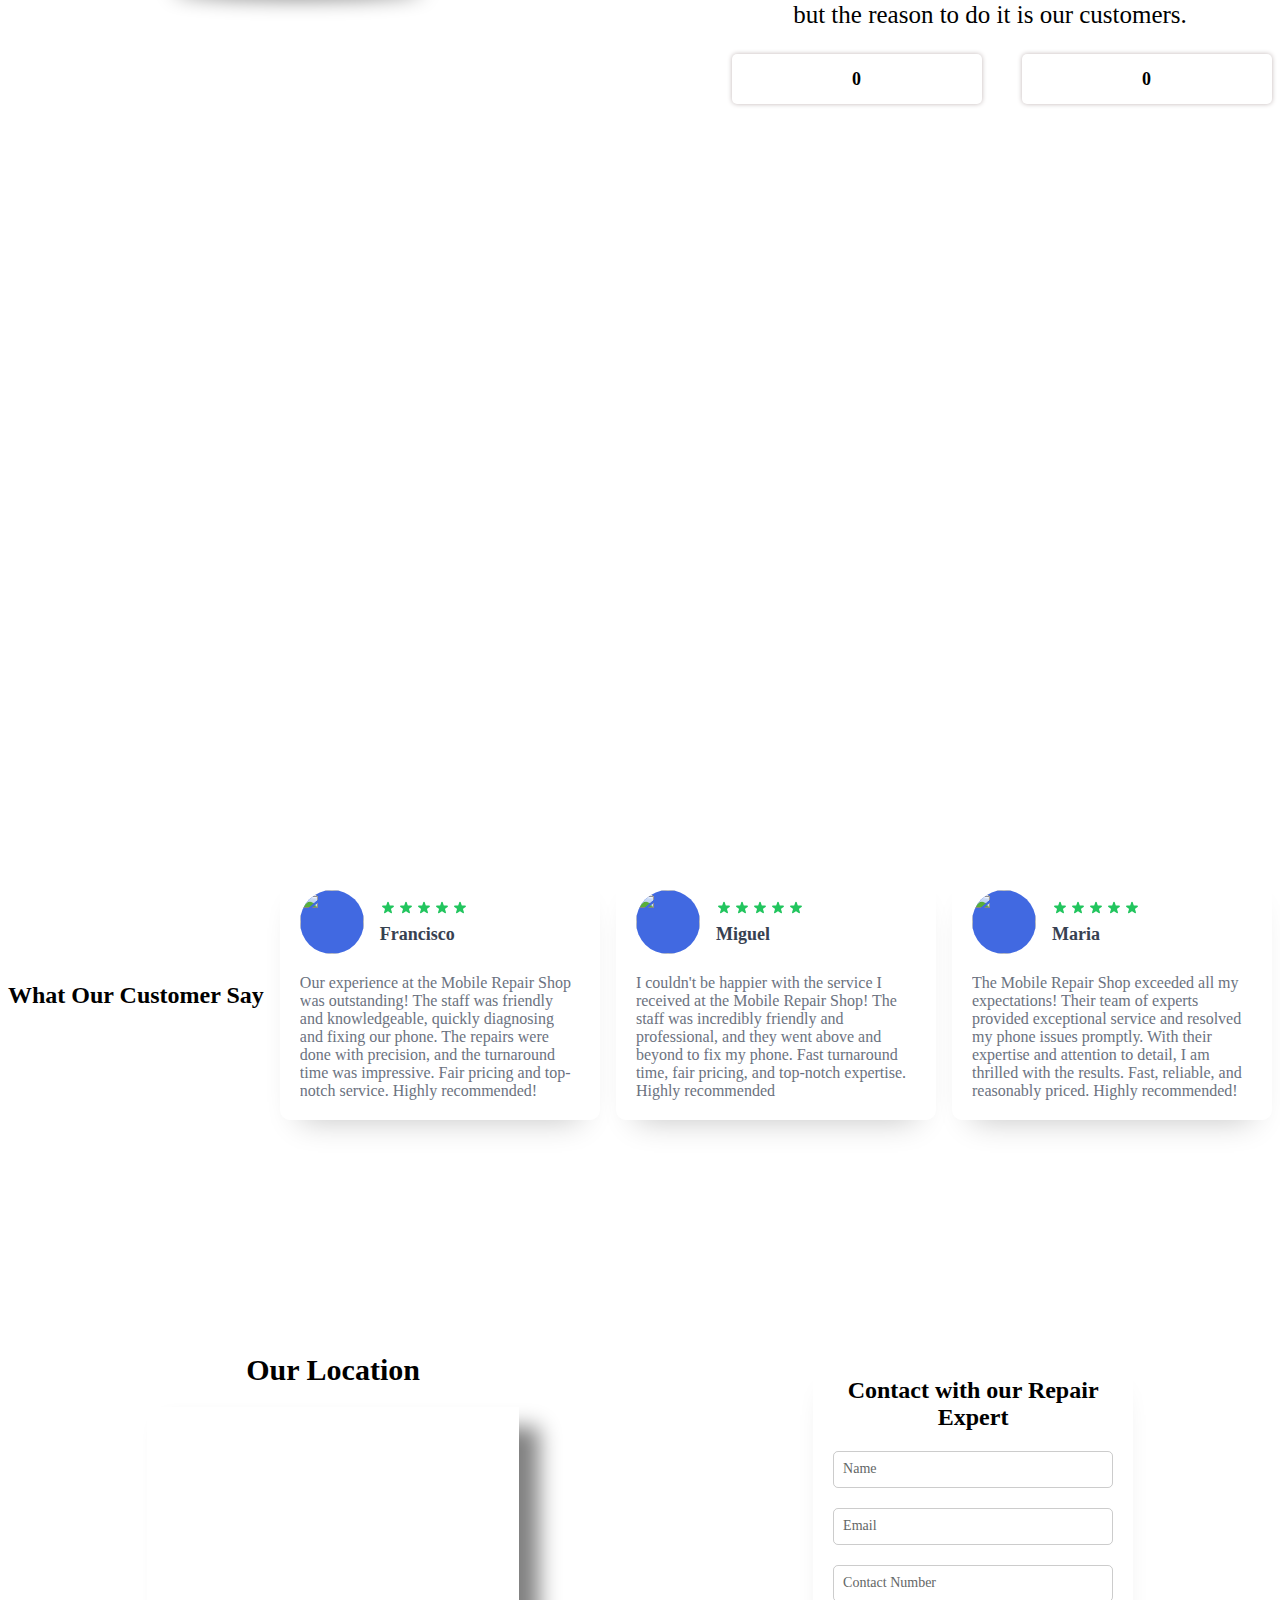
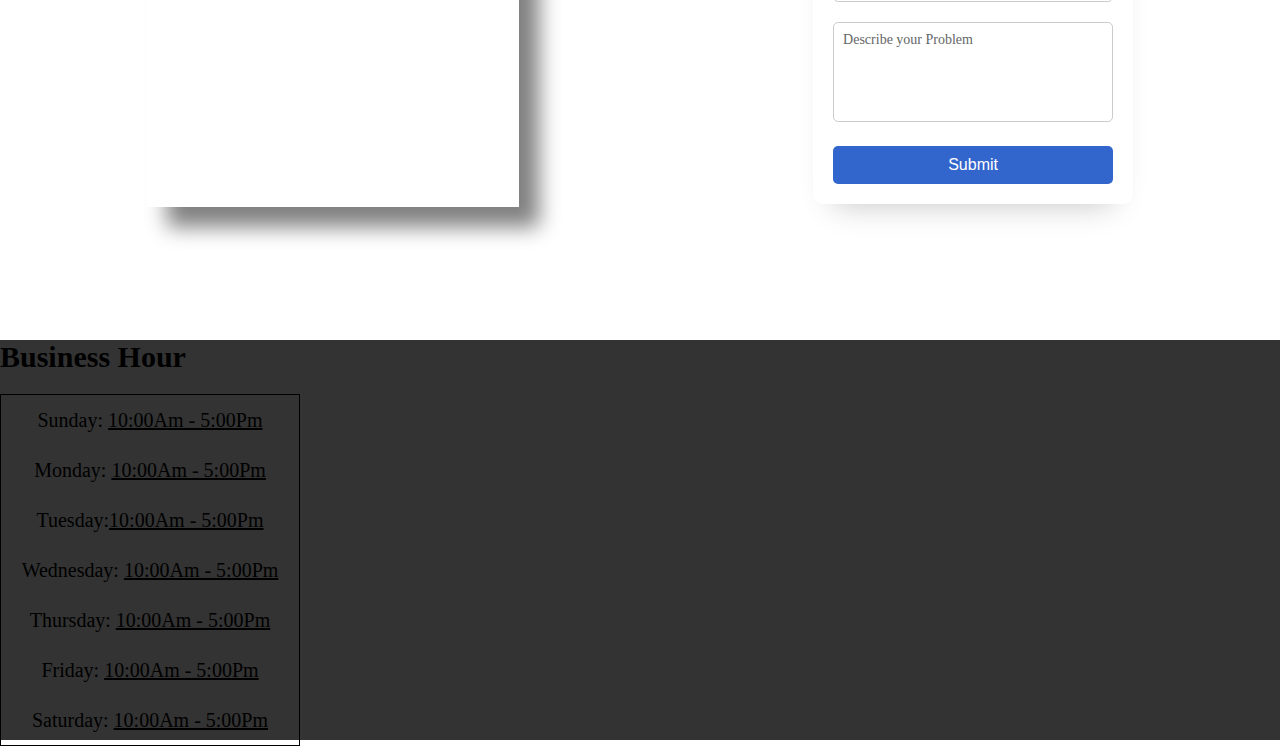
==== commit 894abb9f: "added form to contact" ====
--- a/html/index.html
+++ b/html/index.html
@@ -229,6 +229,32 @@
                 <h3>Our Location</h3>
                 <div class="mapouter"><div class="gmap_canvas"><iframe class="gmap_iframe" width="100%" frameborder="0" scrolling="no" marginheight="0" marginwidth="0" src="https://maps.google.com/maps?width=1000&amp;height=400&amp;hl=en&amp;q=University of Oxford&amp;t=&amp;z=9&amp;ie=UTF8&amp;iwloc=B&amp;output=embed"></iframe><a href="https://gachanox.io/">Gacha Nox</a></div><style>.mapouter{position:relative;text-align:right;width:100%;height:400px;}.gmap_canvas {overflow:hidden;background:none!important;width:100%;height:400px;}.gmap_iframe {height:400px!important;}</style></div>
             </div>
+            <div class="Contact">
+              <!-- <h3>Our Contact</h3> -->
+              <div class="card">
+                <span class="title">Contact with our Repair Expert</span>
+                <form class="form">
+                  <div class="group">
+                  <input placeholder="‎" type="text" required="">
+                  <label for="name">Name</label>
+                  </div>
+              <div class="group">
+                  <input placeholder="‎" type="email" id="email" name="email" required="">
+                  <label for="email">Email</label>
+                  </div>
+                  <div class="group">
+                    <input placeholder="‎" type="number" id="number" name="number" required="number">
+                    <label for="number">Contact Number</label>
+                    </div>
+              <div class="group">
+                  <textarea placeholder="‎" id="comment" name="comment" rows="5" required=""></textarea>
+                  <label for="comment">Describe your Problem</label>
+              </div>
+                  <button type="submit">Submit</button>
+                </form>
+              </div>
+              
+            </div>
             
 
             </div>
--- a/css/index.css
+++ b/css/index.css
@@ -0,0 +1,835 @@
+* {
+  margin: 0;
+  padding: 0;
+  box-sizing: border-box;
+}
+
+/* CSS for navbar */
+.navbar {
+  z-index: 999;
+  position: sticky;
+  top: 0;
+  left: 0;
+  width: 100%;
+  background-color: #fff;
+  box-shadow: 0 2px 4px rgba(0, 0, 0, 0.1);
+  display: block;
+}
+
+.navbar-container {
+  display: flex;
+  justify-content: space-between;
+  align-items: center;
+  padding: 10px 20px;
+  max-width: 1200px;
+  margin: 0 auto;
+}
+
+.navbar-logo {
+  font-weight: bold;
+  font-size: 20px;
+}
+
+/* CSS for landing page */
+.landingPage {
+  height: 100vh;
+  background-color: #eaeaea;
+  background-position-y: top;
+  background-image: url(../images/landing-page-final.png);
+  transform: skewY(50%);
+  background-repeat: no-repeat;
+  background-size: contain;
+}
+
+.textContainer {
+  /* Add your container styles here */
+  /* e.g., border: 2px dashed red; */
+  top: 30%;
+  left: 55%;
+  position: absolute;
+  text-align: center;
+}
+
+.animate {
+  font-size: 50px;
+  /* background-color: #235789; */
+  overflow: hidden;
+}
+
+/* button */
+.fancy {
+  position: relative;
+  top: 40%;
+  right: 25%;
+  background-color: transparent;
+  border: 2px solid #000;
+  border-radius: 0;
+  box-sizing: border-box;
+  color: #fff;
+  cursor: pointer;
+  display: inline-block;
+  /* float: right; */
+  font-weight: 700;
+  letter-spacing: 0.05em;
+  margin: 0;
+  outline: none;
+  overflow: visible;
+  padding: 1em 1.25em;
+  position: relative;
+  text-align: center;
+  text-decoration: none;
+  text-transform: none;
+  transition: all 0.3s ease-in-out;
+  user-select: none;
+  font-size: 15px;
+ }
+ 
+ .fancy::before {
+  content: " ";
+  width: 1.5625rem;
+  height: 2px;
+  background: black;
+  top: 50%;
+  left: 1.5em;
+  position: absolute;
+  transform: translateY(-50%);
+  transform-origin: center;
+  transition: background 0.3s linear, width 0.3s linear;
+ }
+ 
+ .fancy .text {
+  font-size: 1.125em;
+  line-height: 1.33333em;
+  padding-left: 2em;
+  display: block;
+  text-align: left;
+  transition: all 0.3s ease-in-out;
+  text-transform: uppercase;
+  text-decoration: none;
+  color: black;
+ }
+ 
+ .fancy .top-key {
+  height: 2px;
+  width: 1.5625rem;
+  top: -2px;
+  left: 0.625rem;
+  position: absolute;
+  background: #e8e8e8;
+  transition: width 0.5s ease-out, left 0.3s ease-out;
+ }
+ 
+ .fancy .bottom-key-1 {
+  height: 2px;
+  width: 1.5625rem;
+  
+  
+  right: 1.875rem;
+  bottom: -2px;
+  position: absolute;
+  background: #e8e8e8;
+  transition: width 0.5s ease-out, right 0.3s ease-out;
+ }
+ 
+ .fancy .bottom-key-2 {
+  height: 2px;
+  width: 0.625rem;
+  right: 0.625rem;
+  bottom: -2px;
+  position: absolute;
+  background: #e8e8e8;
+  transition: width 0.5s ease-out, right 0.3s ease-out;
+ }
+ 
+ .fancy:hover {
+  color: white;
+  background: black;
+ }
+ 
+ .fancy:hover::before {
+  width: 0.9375rem;
+  background: white;
+ }
+ 
+ .fancy:hover .text {
+  color: white;
+  padding-left: 1.5em;
+ }
+ 
+ .fancy:hover .top-key {
+  left: -2px;
+  width: 0px;
+ }
+ 
+ .fancy:hover .bottom-key-1,
+  .fancy:hover .bottom-key-2 {
+  right: 0;
+  width: 0;
+ }
+
+/* Animation */
+.animate::after {
+  content: "PHONE?";
+  display: inline-block;
+  animation: animation 8s steps(1) infinite;
+  /* width: 6ch; */
+  color: #235789;
+}
+
+.animate::before {
+  display: inline-block;
+  content: "";
+  width: 6ch;
+  height: 100px;
+  right: 0;
+  position: absolute;
+  animation: blinking 6s linear alternate infinite;
+}
+
+@keyframes animation {
+  20% {
+    content: "LAPTOP?";
+    /* width: 9ch; */
+  }
+
+  40% {
+    /* width: 0ch; */
+  }
+
+  55% {
+    content: "TABLET?";
+    /* width: 9ch; */
+  }
+
+  75% {
+    /* width: 0ch; */
+  }
+}
+
+@keyframes blinking {
+  100% {
+    opacity: 0;
+    color: rgb(89, 255, 0);
+  }
+}
+
+/* CSS for the middle section */
+.middleSection {
+  height: 10vh;
+}
+
+/* CSS for the second section */
+.secondSection {
+  height: 100vh;
+}
+
+.servicesText {
+  text-align: center;
+  font-size: 50px;
+  margin-top: 2em;
+  position: relative;
+}
+.servicesText span {
+  color: #235789;
+}
+.servicesText::before {
+  content: "";
+  display: block;
+  border-bottom: 5px solid #ffc800;
+
+  width: 50px;
+
+  position: absolute;
+  padding-bottom: 10px;
+  bottom: -10px;
+  left: 49%;
+  /* height: -102px; */
+}
+
+.gadgets {
+  display: flex;
+  justify-content: center;
+  flex-wrap: wrap;
+  margin-top: 30px;
+}
+
+.gadgetsContainer {
+  height: 150px;
+  width: 280px;
+  background-color: white;
+  display: flex;
+  align-items: center;
+  border-radius: 6px;
+  text-align: center;
+  box-shadow: 0px 0px 3px rgb(201, 192, 192);
+  cursor: pointer;
+  flex-direction: column;
+  margin: 30px;
+}
+
+.gadgetsContainer:hover {
+  box-shadow: 0px 0px 10px rgb(193, 183, 183);
+}
+
+.gadgetsContainer img {
+  height: 50%;
+  margin: 20px;
+  transition: transform 0.3s ease;
+}
+.gadgetsContainer:hover img {
+  transform: scale(1.1);
+}
+
+.gadgetsContainer span {
+  color: #235789;
+  text-align: center;
+  font-size: 25px;
+  /* color: #333; */
+  margin-top: -10px;
+  margin-bottom: 5px;
+}
+
+/* CSS for the third section */
+.thirdSection {
+  height: 80vh;
+  position: relative;
+}
+
+.whyChooseText {
+  position: absolute;
+  top: 40%;
+  left: 50%;
+  transform: translate(-50%, -50%);
+  padding: 20px;
+  max-width: 800px;
+  background-color: rgba(234, 234, 234, 0.8);
+  text-align: center;
+  height: 200px;
+  z-index: 1;
+  cursor: pointer;
+}
+
+.whyChooseText span {
+  font-size: 40px;
+}
+
+.whyChooseText p {
+  font-size: 30px;
+}
+
+.whyChoose {
+  position: relative;
+  height: 100%;
+  z-index: 0;
+}
+
+.whyChooseImage {
+  height: 100%;
+  width: 100%;
+  object-fit: cover;
+  opacity: 80%;
+  transition: opacity 2s ease-in-out ;
+}
+
+.features {
+  position: relative;
+  top: -30%;
+  display: flex;
+  justify-content: center;
+  flex-wrap: wrap;
+  margin-top: 30px;
+  z-index: 2;
+}
+
+.featuresContainer {
+  height: 250px;
+  width: 250px;
+  background-color: white;
+  display: flex;
+  align-items: center;
+  border-radius: 6px;
+  text-align: center;
+  box-shadow: 0px 0px 3px rgb(201, 192, 192);
+  cursor: pointer;
+  flex-direction: column;
+  margin: 30px;
+}
+
+.featuresContainer:hover {
+  box-shadow: 0px 0px 10px rgb(193, 183, 183);
+}
+
+.featuresContainer img {
+  height: 50%;
+  margin: 20px;
+}
+
+.featuresContainer img {
+  height: 40%;
+  margin: 20px;
+  transition: transform 0.3s ease;
+}
+
+.featuresContainer:hover img {
+  transform: scale(1.1);
+  font-size: 25px;
+}
+
+.featuresContainer span {
+  text-align: center;
+  font-size: 20px;
+  color: #235789;
+  margin-top: -10px;
+  margin-bottom: 5px;
+  font-weight: bold;
+  text-decoration: dashed;
+}
+
+.featuresContainer p {
+  text-align: center;
+  font-size: 15px;
+  width: 80%;
+}
+
+/* CSS for the fourth section */
+.fourthSection {
+  height: 140vh;
+}
+.fourthSection img {
+  height: 100%;
+  width: 100%;
+}
+
+.imagecontainer {
+  height: 400px;
+  width: 400px;
+  position: relative;
+  top: 35%;
+  left: 15%;
+}
+
+.imagecontainer img {
+  box-shadow: -20px 30px 20px gray;
+  border-radius: 50%;
+  height: 100%;
+  width: 100%;
+  object-fit: cover;
+}
+
+.happyText {
+  position: relative;
+  height: 250px;
+  width: 700px;
+  left: 50%;
+  top: -7%;
+  text-align: center;
+}
+
+.happyText span {
+  font-size: 40px;
+  text-align: center;
+  /* font-weight: bold; */
+}
+
+.happyText p {
+  font-size: 25px;
+  margin: 20px;
+  /* width: 80%; */
+}
+
+/* CSS for increasing number */
+.box {
+  display: flex;
+  justify-content: center;
+  align-items: center;
+  position: relative;
+  left: 47%;
+  top: -10%;
+  max-width: 800px;
+}
+
+.numberBox,
+.numberBox2 {
+  width: 250px;
+  height: 50px;
+  background-color: #ffffff;
+  box-shadow: 0px 0px 5px rgb(193, 183, 183);
+  display: flex;
+  /* flex-direction: column; */
+  justify-content: center;
+  align-items: center;
+  margin: 20px;
+  cursor: pointer;
+  max-width: 300px;
+  border-radius: 5px;
+}
+.numberBox:hover,
+.numberBox2:hover {
+  box-shadow: 0px 0px 20px rgb(193, 183, 183);
+}
+.number,
+.number2 {
+  font-size: 18px;
+  font-weight: bold;
+}
+
+.text {
+  margin-top: 10px;
+  font-size: 18px;
+  font-weight: bold;
+  color: #555555;
+}
+
+/* Media Queries for responsiveness */
+
+/* iPhone 13 */
+@media (max-width: 428px) {
+  .servicesText {
+    font-size: 30px;
+  }
+
+  .gadgetsContainer {
+    height: 200px;
+    width: 240px;
+  }
+
+  .gadgetsContainer img {
+    height: 40%;
+    margin: 15px;
+  }
+
+  .gadgetsContainer span {
+    font-size: 20px;
+  }
+
+  .whyChooseText {
+    top: 35%;
+  }
+
+  .featuresContainer {
+    height: 600px;
+    width: 240px;
+  }
+
+  .featuresContainer img {
+    height: 35%;
+    margin: 15px;
+  }
+
+  .featuresContainer span {
+    font-size: 30px;
+  }
+
+  .featuresContainer p {
+    font-size: 20px;
+  }
+
+  .imagecontainer {
+    height: 300px;
+    width: 300px;
+  }
+
+  .happyText span {
+    font-size: 30px;
+  }
+
+  .happyText p {
+    font-size: 20px;
+  }
+
+  .numberBox,
+  .numberBox2 {
+    width: 120px;
+    height: 120px;
+  }
+
+  .number,
+  .number2 {
+    font-size: 18px;
+  }
+
+  .text {
+    font-size: 14px;
+  }
+}
+
+/* iPad */
+@media (min-width: 768px) and (max-width: 1024px) {
+  .servicesText {
+    font-size: 40px;
+  }
+
+  .gadgetsContainer {
+    height: 200px;
+    width: 240px;
+  }
+
+  .gadgetsContainer img {
+    height: 40%;
+    margin: 15px;
+  }
+
+  .gadgetsContainer span {
+    font-size: 20px;
+  }
+
+  .whyChooseText {
+    top: 35%;
+  }
+
+  .featuresContainer {
+    height: 300px;
+    width: 240px;
+  }
+
+  .featuresContainer img {
+    height: 35%;
+    margin: 15px;
+  }
+
+  .featuresContainer span {
+    font-size: 30px;
+  }
+
+  .featuresContainer p {
+    font-size: 20px;
+  }
+
+  .imagecontainer {
+    height: 300px;
+    width: 300px;
+  }
+
+  .happyText span {
+    font-size: 30px;
+  }
+
+  .happyText p {
+    font-size: 20px;
+  }
+
+  .numberBox,
+  .numberBox2 {
+    width: 120px;
+    height: 120px;
+  }
+
+  .number,
+  .number2 {
+    font-size: 18px;
+  }
+
+  .text {
+    font-size: 14px;
+  }
+}
+
+.reviewSection {
+  height: 50vh;
+  display: flex;
+  align-items: center;
+  justify-content: space-around;
+}
+.reviewSection h2 {
+  text-align: center;
+  display: block;
+}
+.card {
+  background-color: rgba(243, 244, 246, 1);
+  padding: 2rem;
+  max-width: 320px;
+  border-radius: 10px;
+  box-shadow: 0 20px 30px -20px rgba(5, 5, 5, 0.24);
+  /* animation: scroll 10s timing-function delay iteration-count direction fill-mode; */
+  animation: scroll 10s linear infinite;
+}
+/* animation for sliding comments */
+@keyframes scroll {
+  0% {
+    transform: translateX(0);
+  }
+  100% {
+    transform: translateX(100);
+  }
+}
+
+.header {
+  display: flex;
+  align-items: center;
+  grid-gap: 1rem;
+  gap: 1rem;
+}
+
+.header .image img {
+  height: 4rem;
+  width: 4rem;
+  border-radius: 9999px;
+  object-fit: cover;
+  background-color: royalblue;
+}
+
+.stars {
+  display: flex;
+  justify-content: center;
+  grid-gap: 0.125rem;
+  gap: 0.125rem;
+  color: rgba(34, 197, 94, 1);
+}
+
+.stars svg {
+  height: 1rem;
+  width: 1rem;
+}
+
+.name {
+  margin-top: 0.25rem;
+  font-size: 1.125rem;
+  line-height: 1.75rem;
+  font-weight: 600;
+  --tw-text-opacity: 1;
+  color: rgba(55, 65, 81, 1);
+}
+
+.message {
+  overflow: hidden;
+  display: -webkit-box;
+  -webkit-box-orient: vertical;
+  margin-top: 1rem;
+  color: rgba(107, 114, 128, 1);
+}
+
+/* for map section */
+.Map {
+  height: 80vh;
+  /* background-color: #ea8a8a; */
+  display: flex;
+  justify-content: space-around;
+  align-items: center;
+  text-align: center;
+}
+
+.mapouter {
+  box-shadow: 20px 20px 20px gray;
+  margin-top: 20px;
+  width: 600px;
+}
+.mapSection h3 {
+  font-size: 30px;
+}
+
+/* css for footer */
+footer {
+  height: auto;
+  background-color: #333;
+  background-image: url(../images/pexels-mart-production-9558232.png);
+}
+/* opening hour */
+.Openinghour {
+  /* border: 2px soild red; */
+  height: 400px;
+  width: 300px;
+  gap: 10px;
+}
+.Openinghour h3 {
+  font-size: 30px;
+}
+.openingTime {
+  margin-top: 20px;
+  cursor: pointer;
+  /* background-color: #ffffff; */
+  font-size: 20px;
+  line-height: 50px;
+  text-align: center;
+  box-shadow: 25px 25px 20px linear-gradient(to right, #235789, #c1292e) 1;
+  border: 1px solid;
+}
+.openingTime span {
+  text-decoration: underline;
+}
+/* css for user Comment */
+.card {
+  background-color: #fff;
+  border-radius: 10px;
+  padding: 20px;
+  width: 350px;
+  display: flex;
+  flex-direction: column;
+}
+
+.title {
+  font-size: 24px;
+  font-weight: 600;
+  text-align: center;
+}
+
+.form {
+  margin-top: 20px;
+  display: flex;
+  flex-direction: column;
+}
+
+.group {
+  position: relative;
+}
+
+.form .group label {
+  font-size: 14px;
+  color: rgb(99, 102, 102);
+  position: absolute;
+  top: -10px;
+  left: 10px;
+  background-color: #fff;
+  transition: all .3s ease;
+}
+
+.form .group input,
+.form .group textarea {
+  padding: 10px;
+  border-radius: 5px;
+  border: 1px solid rgba(0, 0, 0, 0.2);
+  margin-bottom: 20px;
+  outline: 0;
+  width: 100%;
+  background-color: transparent;
+}
+
+.form .group input:placeholder-shown+ label, .form .group textarea:placeholder-shown +label {
+  top: 10px;
+  background-color: transparent;
+}
+
+.form .group input:focus,
+.form .group textarea:focus {
+  border-color: #3366cc;
+}
+
+.form .group input:focus+ label, .form .group textarea:focus +label {
+  top: -10px;
+  left: 10px;
+  background-color: #fff;
+  color: #3366cc;
+  font-weight: 600;
+  font-size: 14px;
+}
+
+.form .group textarea {
+  resize: none;
+  height: 100px;
+}
+
+.form button {
+  background-color: #3366cc;
+  color: #fff;
+  border: none;
+  border-radius: 5px;
+  padding: 10px;
+  font-size: 16px;
+  cursor: pointer;
+  transition: all 0.3s ease;
+}
+
+.form button:hover {
+  background-color: #27408b;
+}
+
+
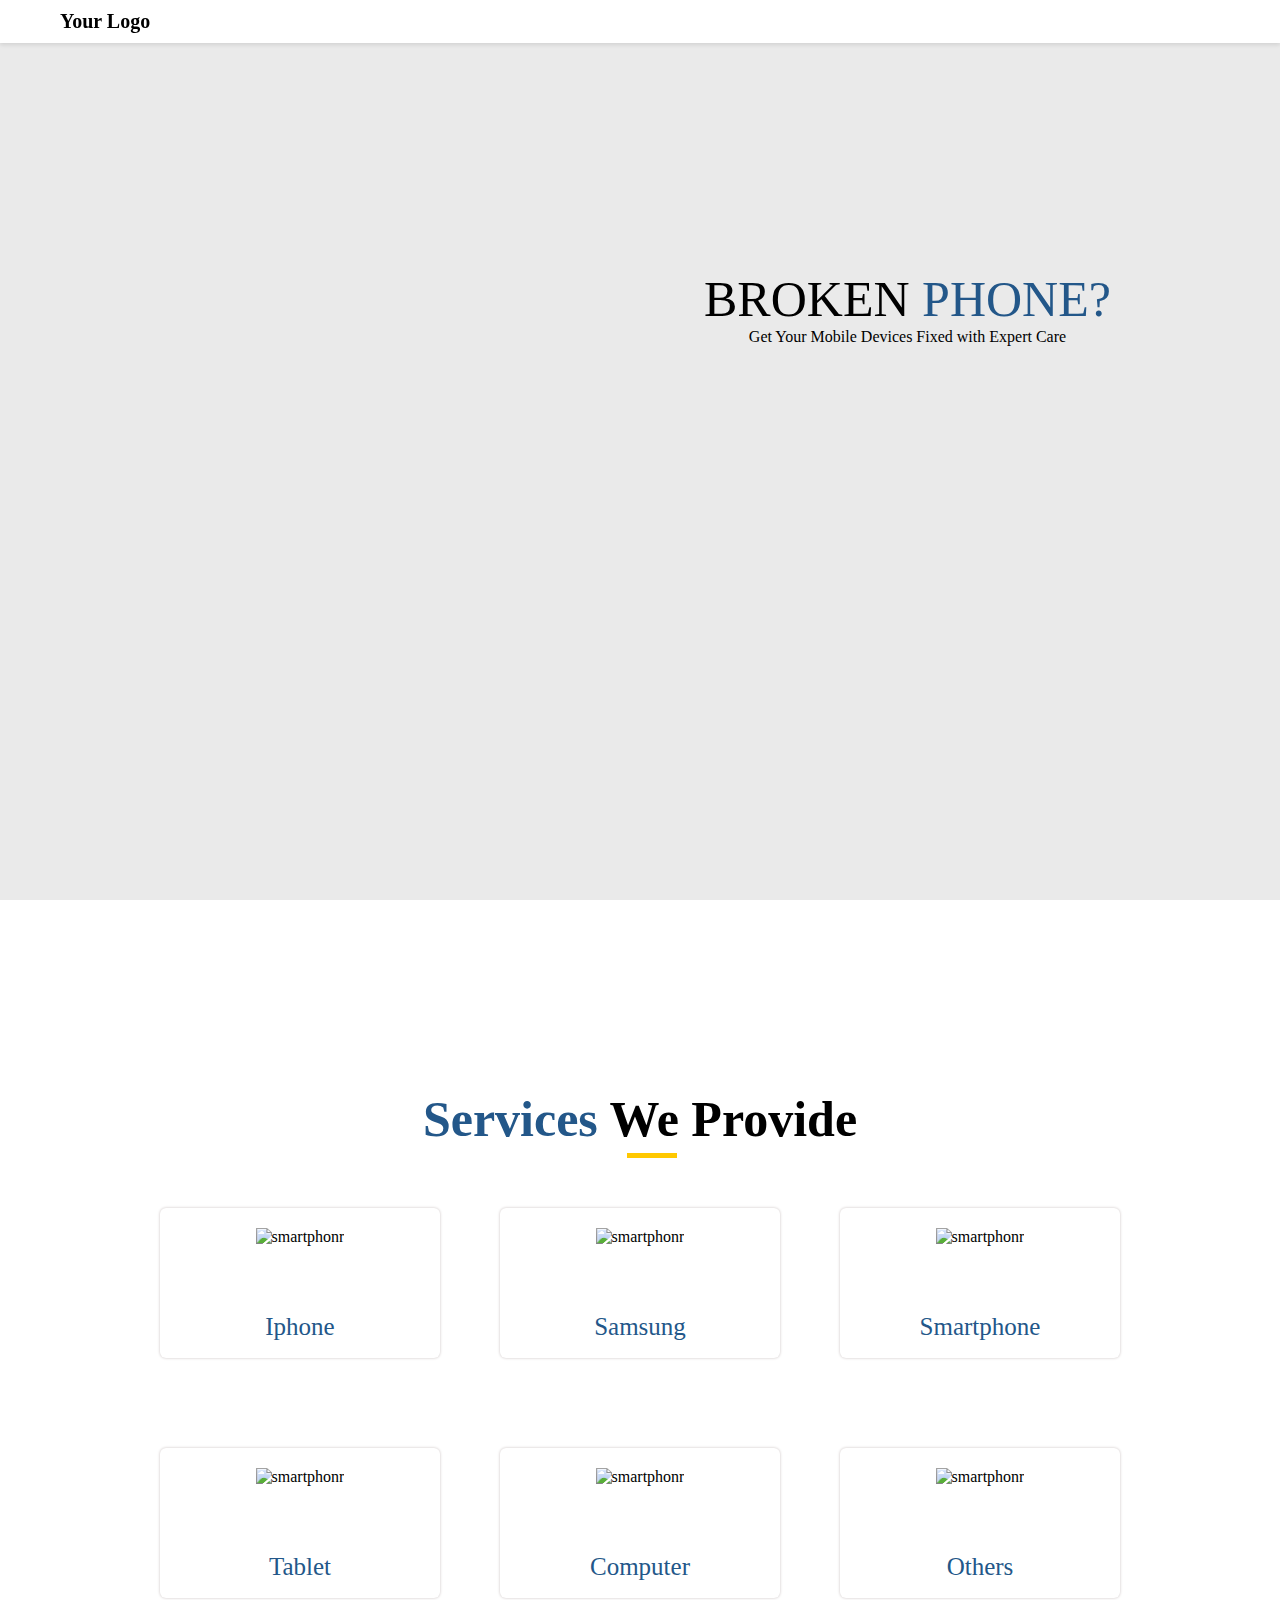
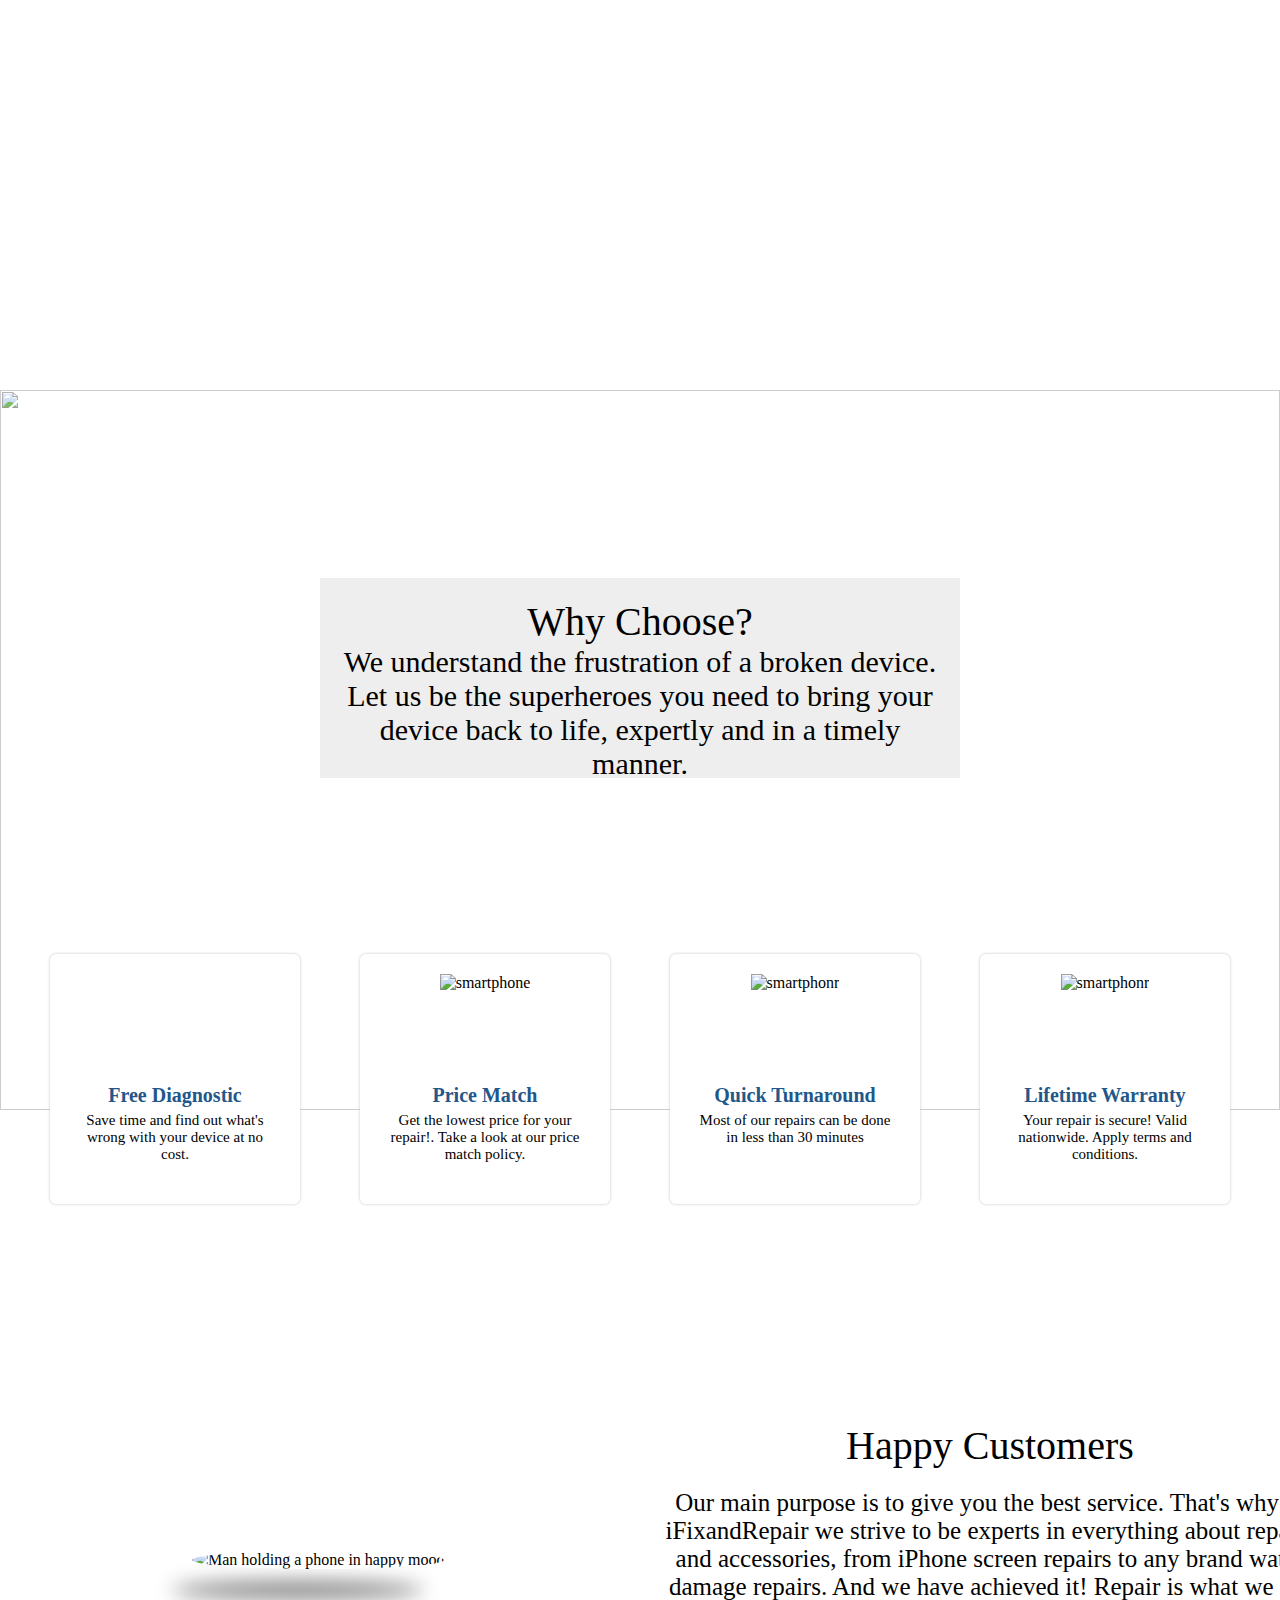
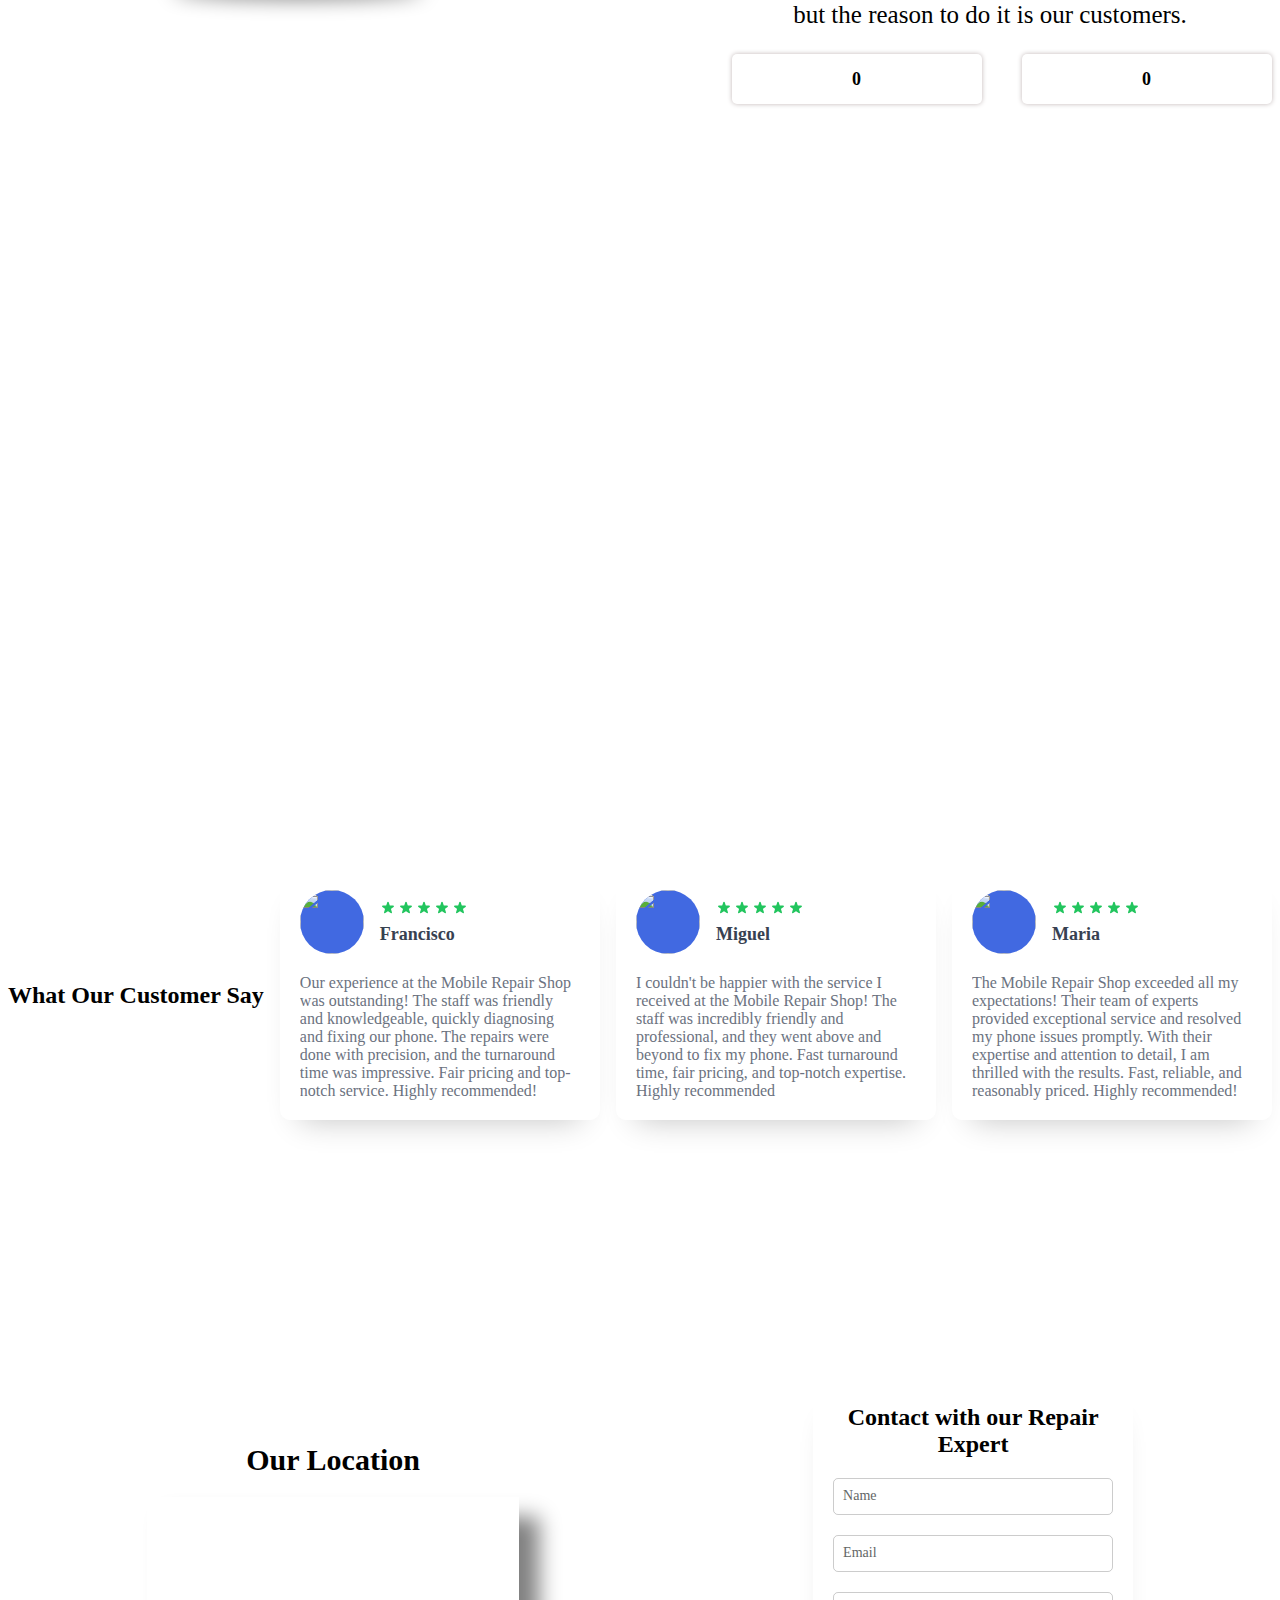
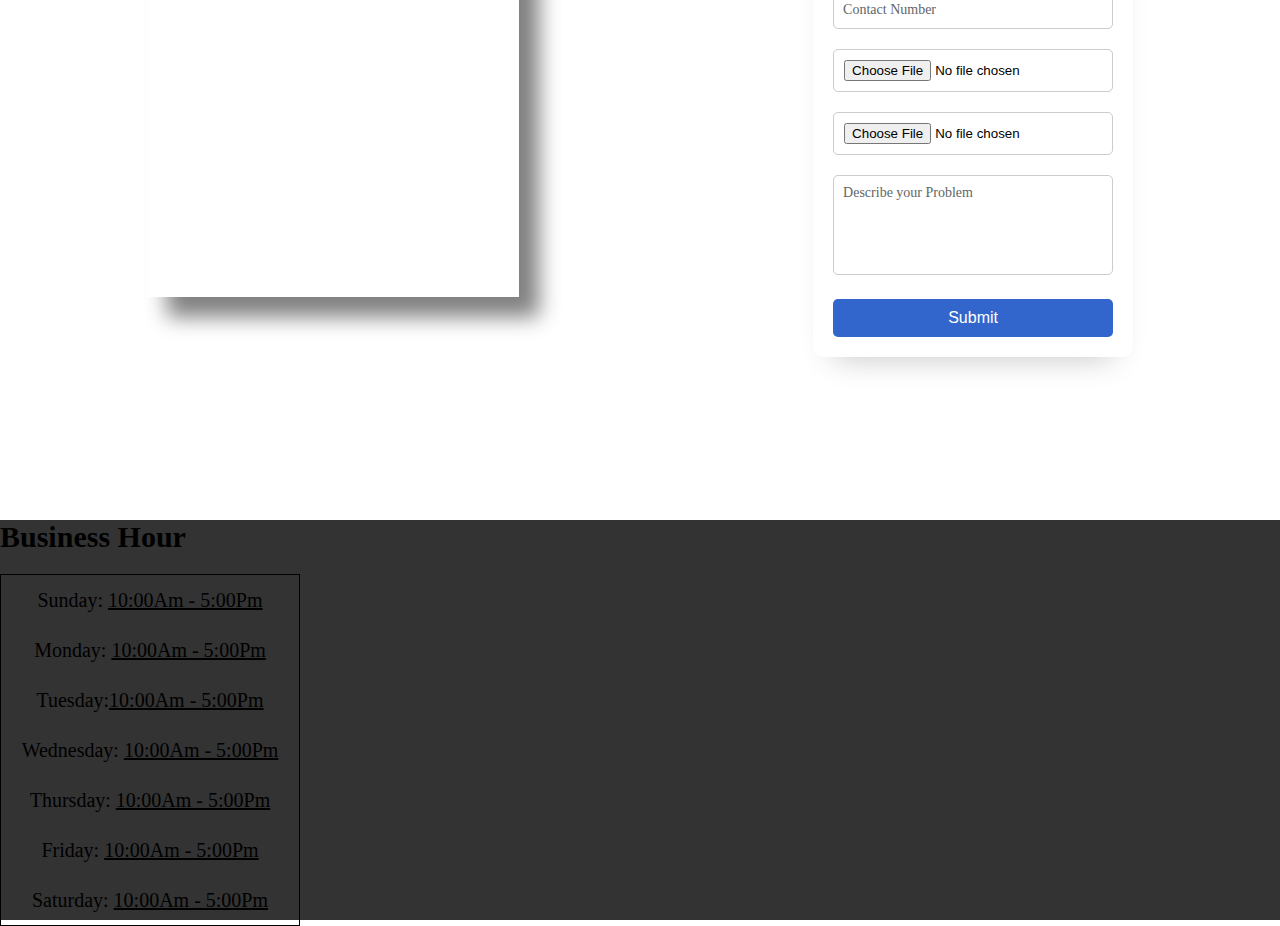
==== commit 844af2b2: "Added upload section" ====
--- a/html/index.html
+++ b/html/index.html
@@ -246,6 +246,12 @@
                     <input placeholder="‎" type="number" id="number" name="number" required="number">
                     <label for="number">Contact Number</label>
                     </div>
+                    <div class="group">
+                      <input type="file" accept="image/*" required="" id="file-input">
+                    </div>
+                    <div class="group">
+                      <input type="file" accept="image/*" required="" id="file-input">
+                    </div>
               <div class="group">
                   <textarea placeholder="‎" id="comment" name="comment" rows="5" required=""></textarea>
                   <label for="comment">Describe your Problem</label>
--- a/css/index.css
+++ b/css/index.css
@@ -700,7 +700,7 @@
 
 /* for map section */
 .Map {
-  height: 80vh;
+  height: 100vh;
   /* background-color: #ea8a8a; */
   display: flex;
   justify-content: space-around;
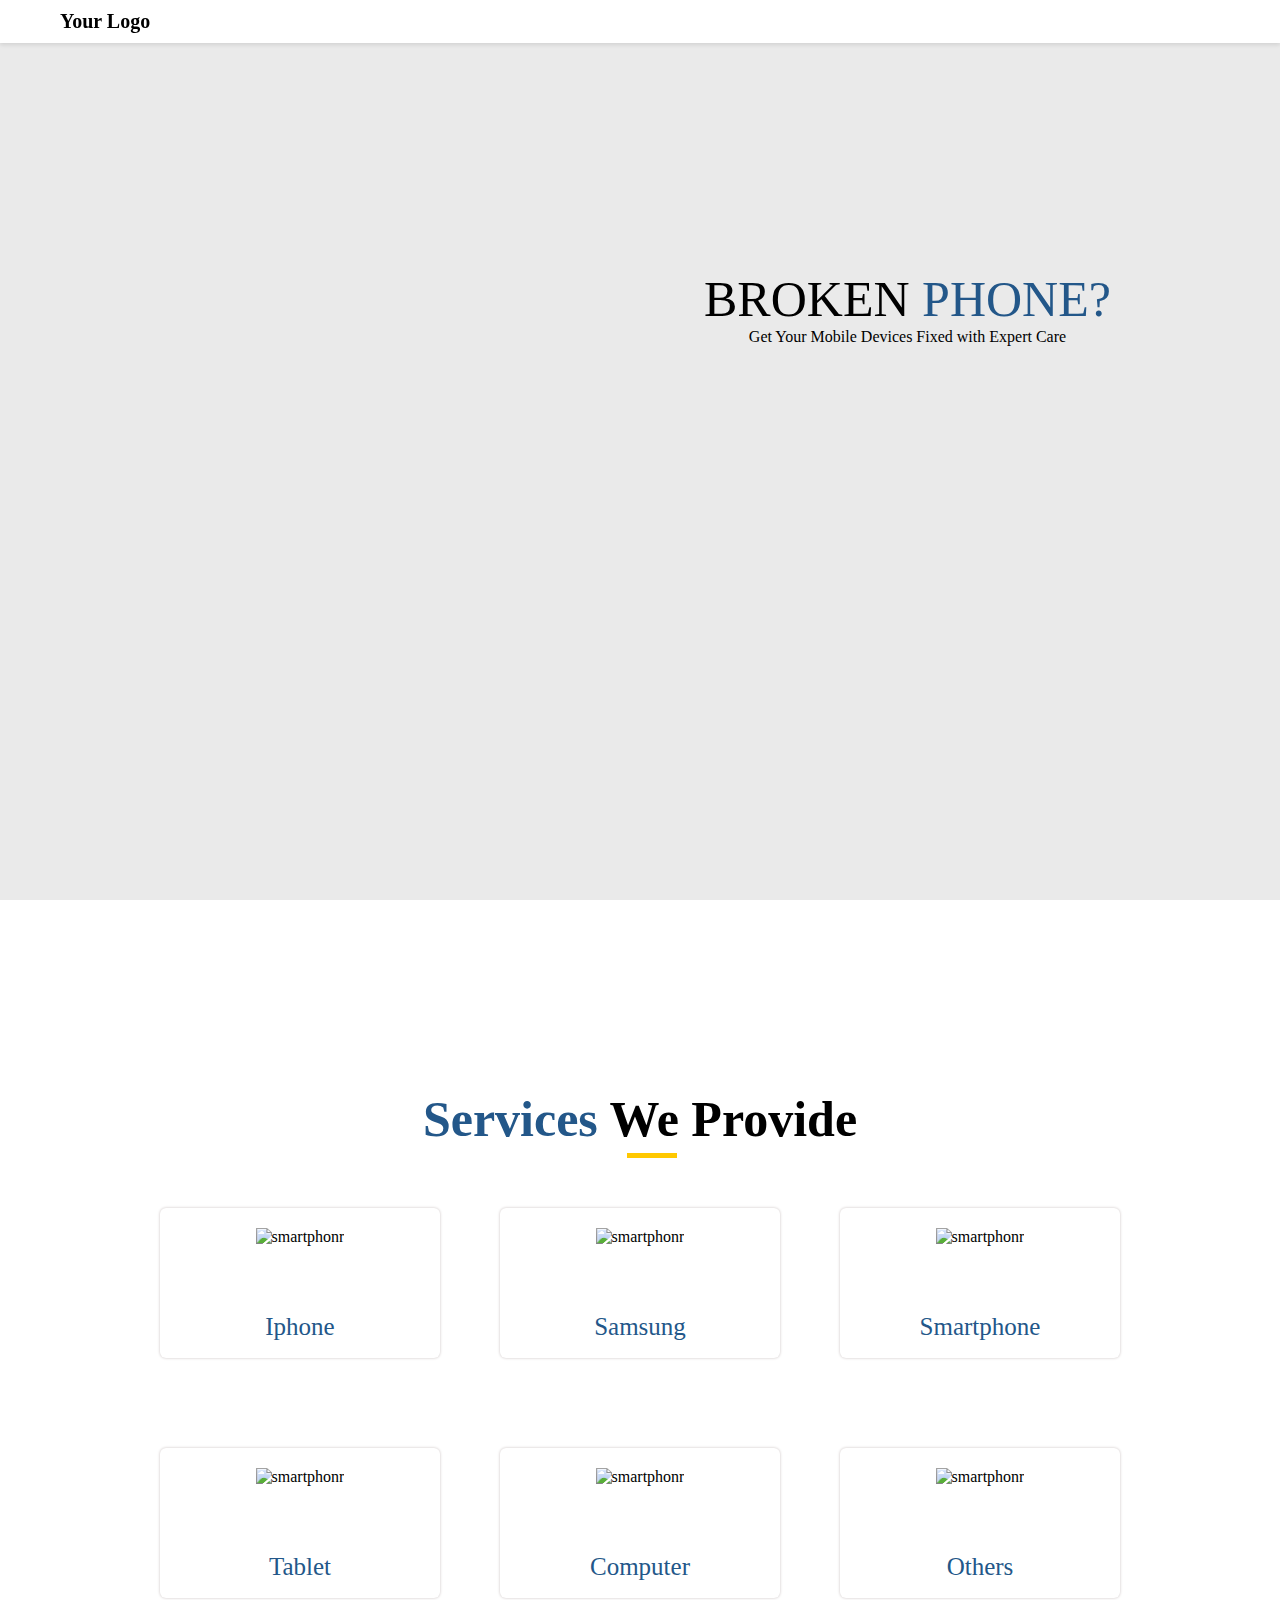
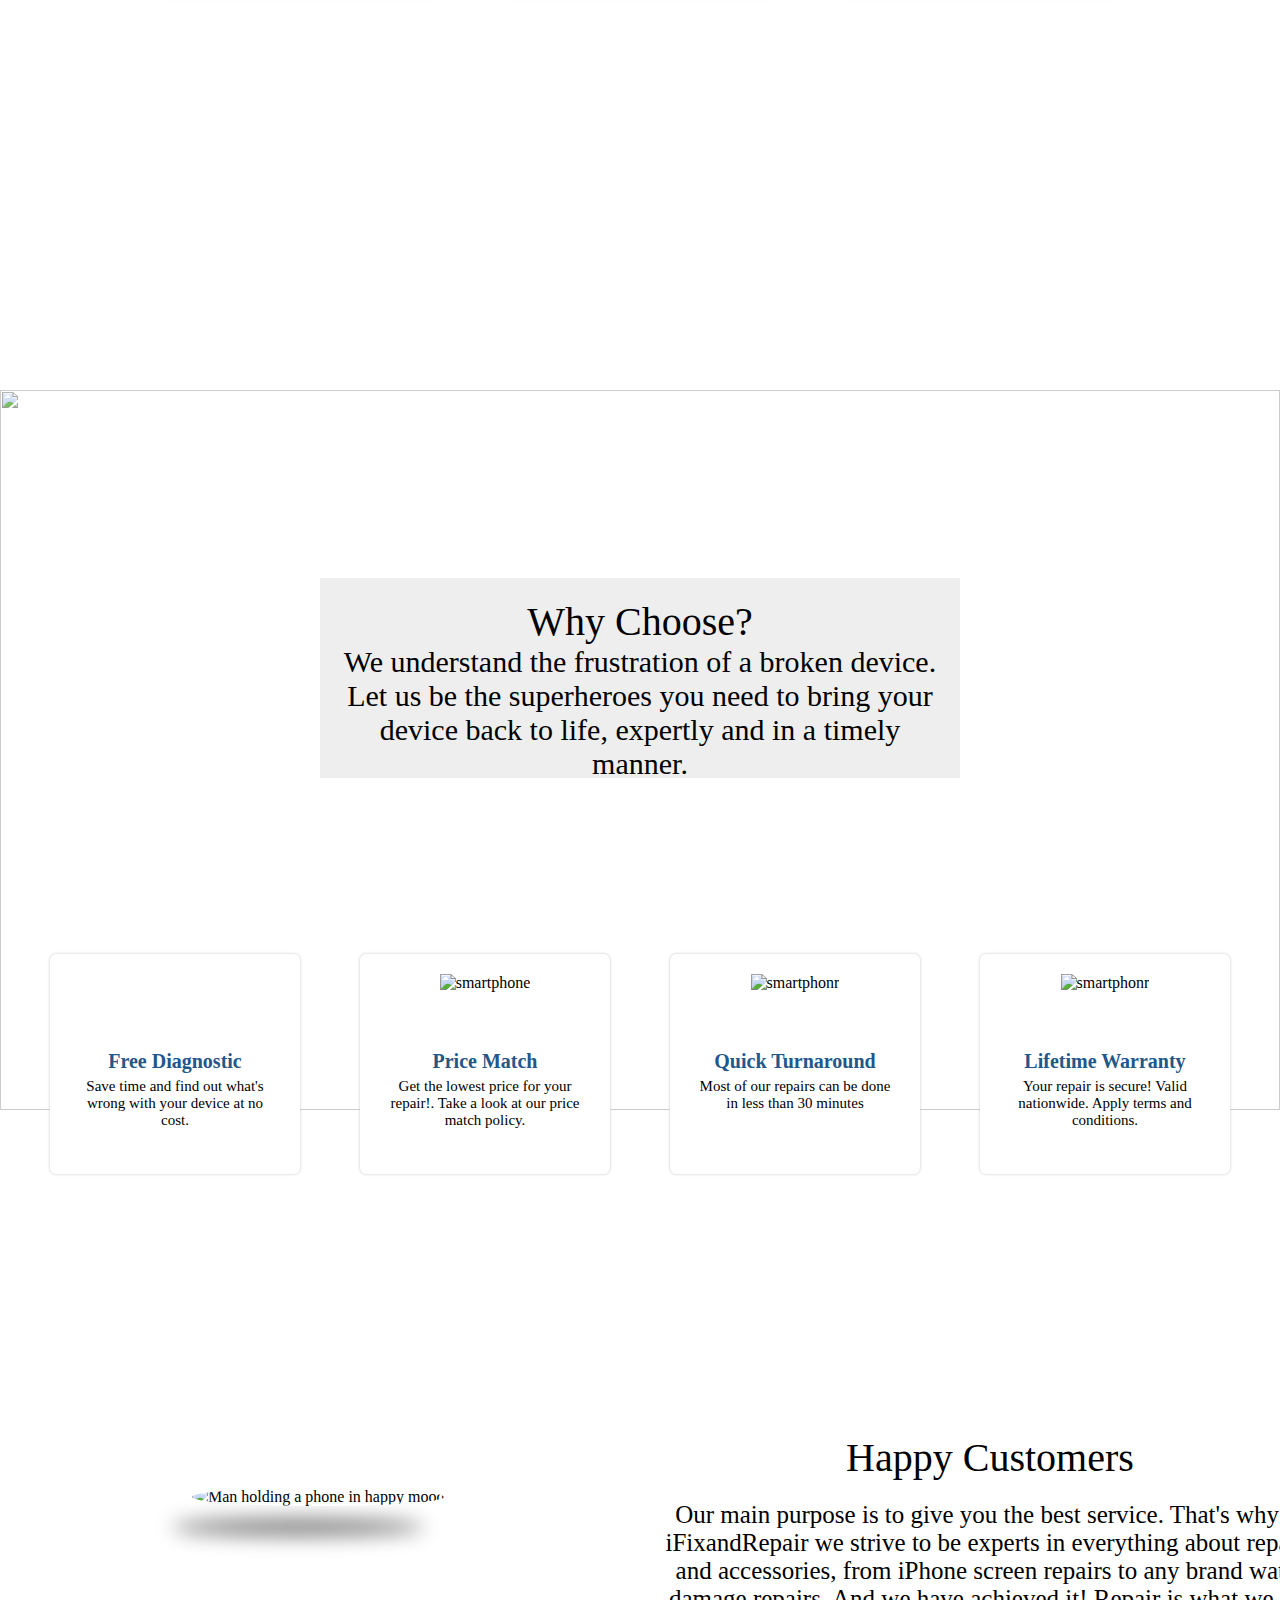
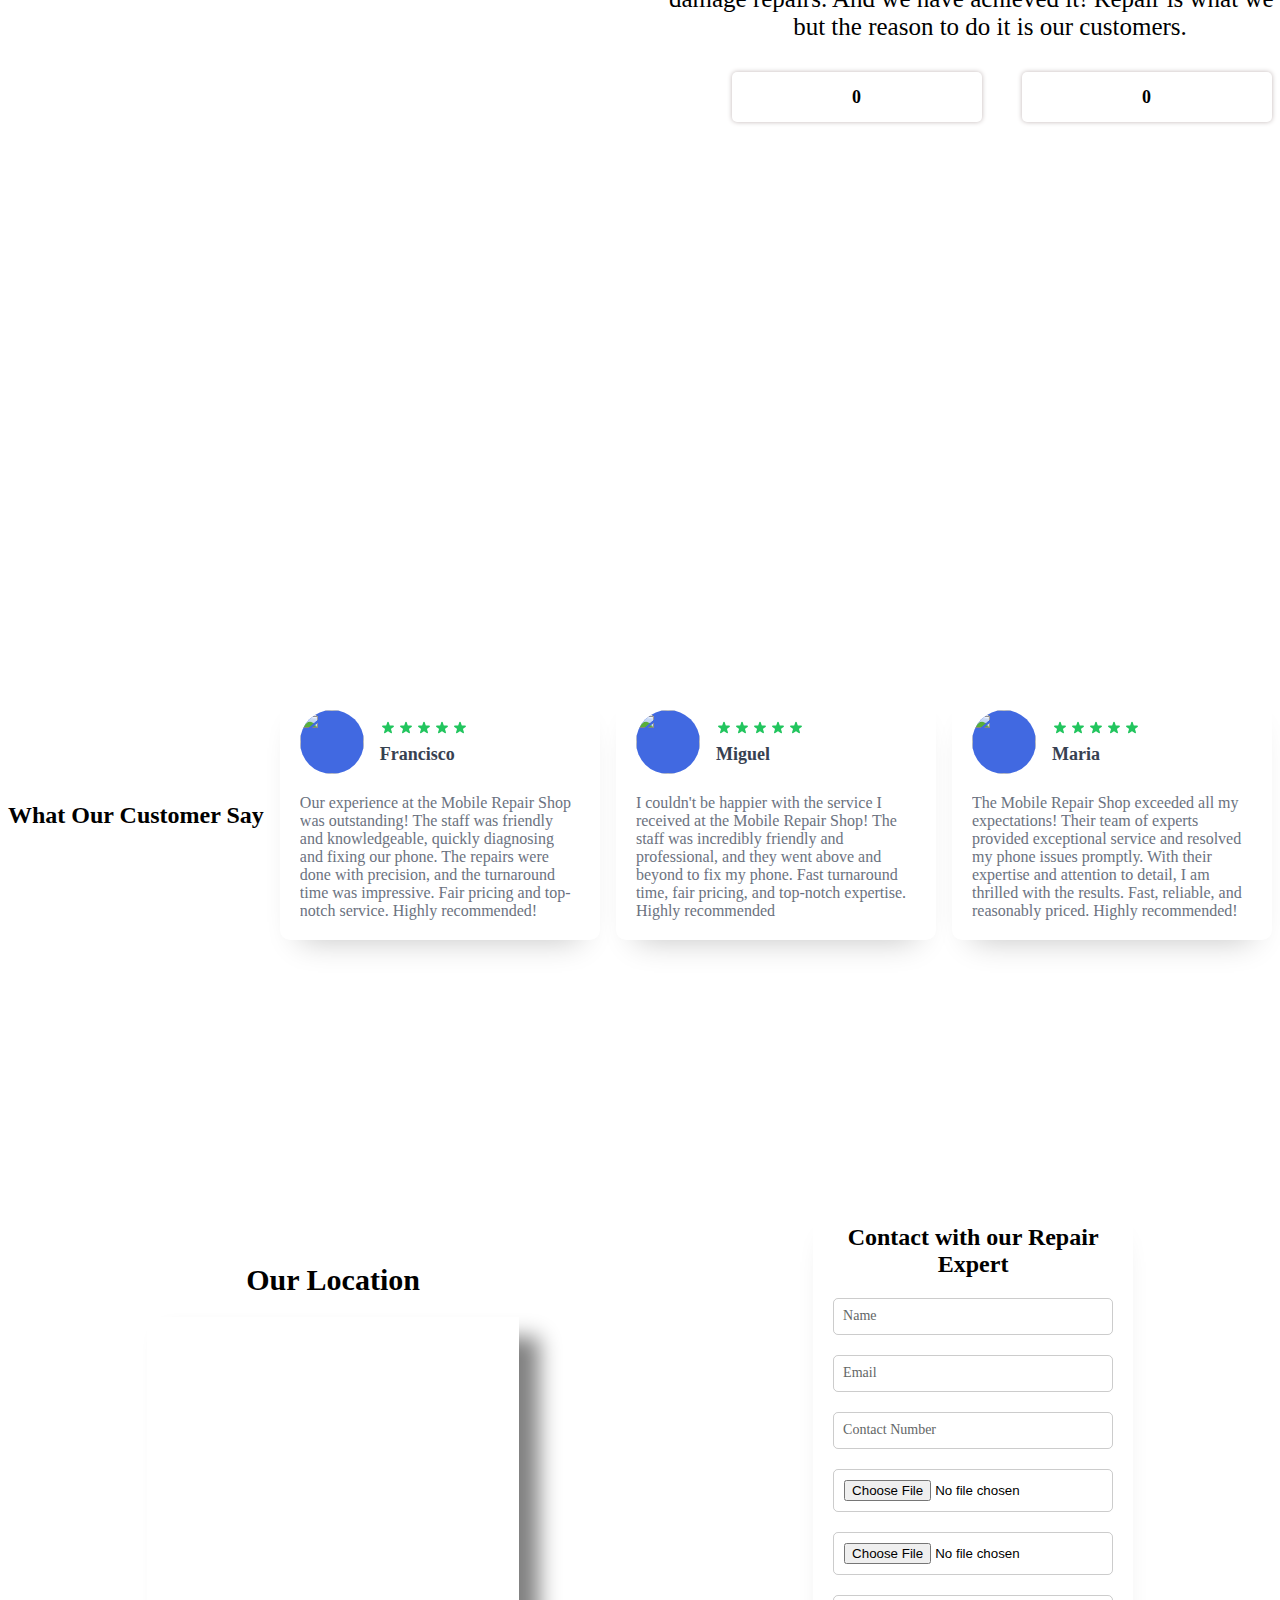
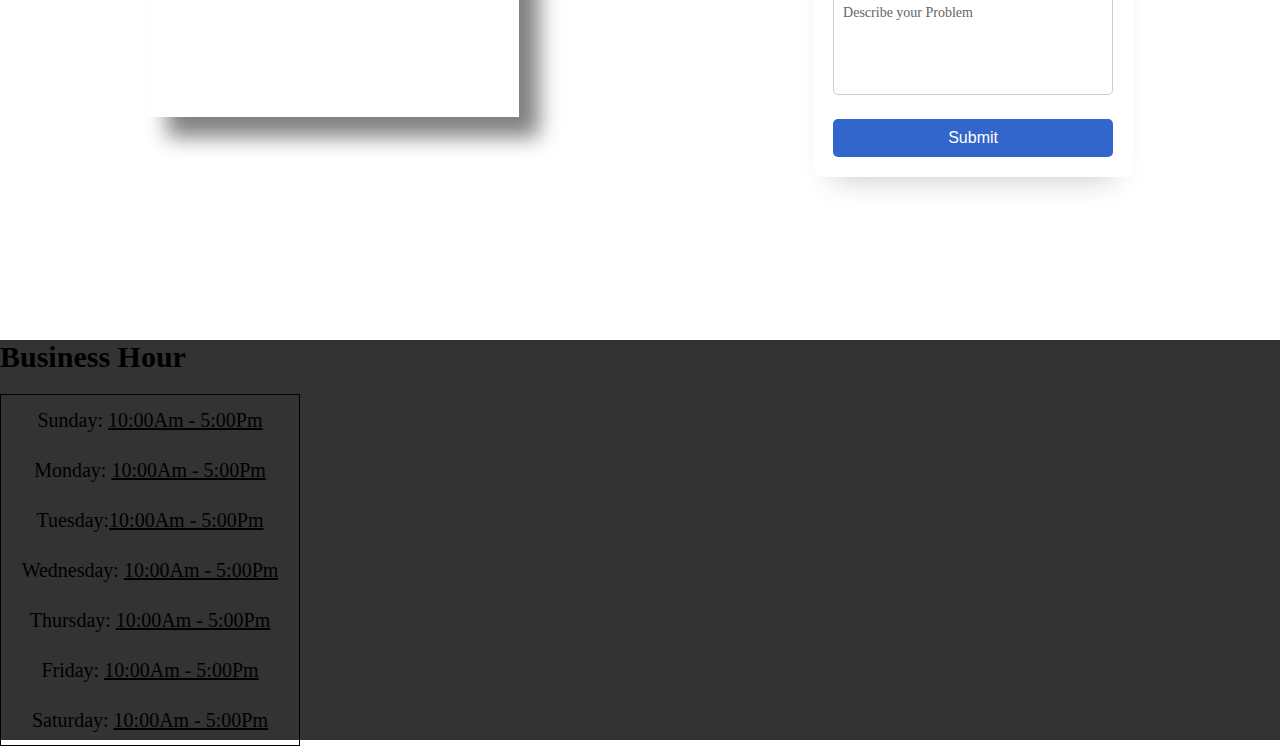
==== commit 5e9040b1: "Added form validation" ====
--- a/html/index.html
+++ b/html/index.html
@@ -235,7 +235,7 @@
                 <span class="title">Contact with our Repair Expert</span>
                 <form class="form">
                   <div class="group">
-                  <input placeholder="‎" type="text" required="">
+                  <input placeholder="‎" type="text" required="*">
                   <label for="name">Name</label>
                   </div>
               <div class="group">
@@ -250,7 +250,7 @@
                       <input type="file" accept="image/*" required="" id="file-input">
                     </div>
                     <div class="group">
-                      <input type="file" accept="image/*" required="" id="file-input">
+                      <input type="file" accept="image/*" id="file-input">
                     </div>
               <div class="group">
                   <textarea placeholder="‎" id="comment" name="comment" rows="5" required=""></textarea>
@@ -259,15 +259,14 @@
                   <button type="submit">Submit</button>
                 </form>
               </div>
+              <script src="../javascript/formvalidation.js"></script>
               
             </div>
             
 
             </div>
       </section>
-      <section class="usercomment">
-        
-      </section>
+      
       <footer>
         <div class="Openinghour">
           <h3>Business Hour</h3>
--- a/css/index.css
+++ b/css/index.css
@@ -342,7 +342,7 @@
 }
 
 .featuresContainer {
-  height: 250px;
+  height: 220px;
   width: 250px;
   background-color: white;
   display: flex;
@@ -359,13 +359,10 @@
   box-shadow: 0px 0px 10px rgb(193, 183, 183);
 }
 
+
+
 .featuresContainer img {
-  height: 50%;
-  margin: 20px;
-}
-
-.featuresContainer img {
-  height: 40%;
+  height: 30%;
   margin: 20px;
   transition: transform 0.3s ease;
 }
@@ -393,7 +390,7 @@
 
 /* CSS for the fourth section */
 .fourthSection {
-  height: 140vh;
+  height: 120vh;
 }
 .fourthSection img {
   height: 100%;
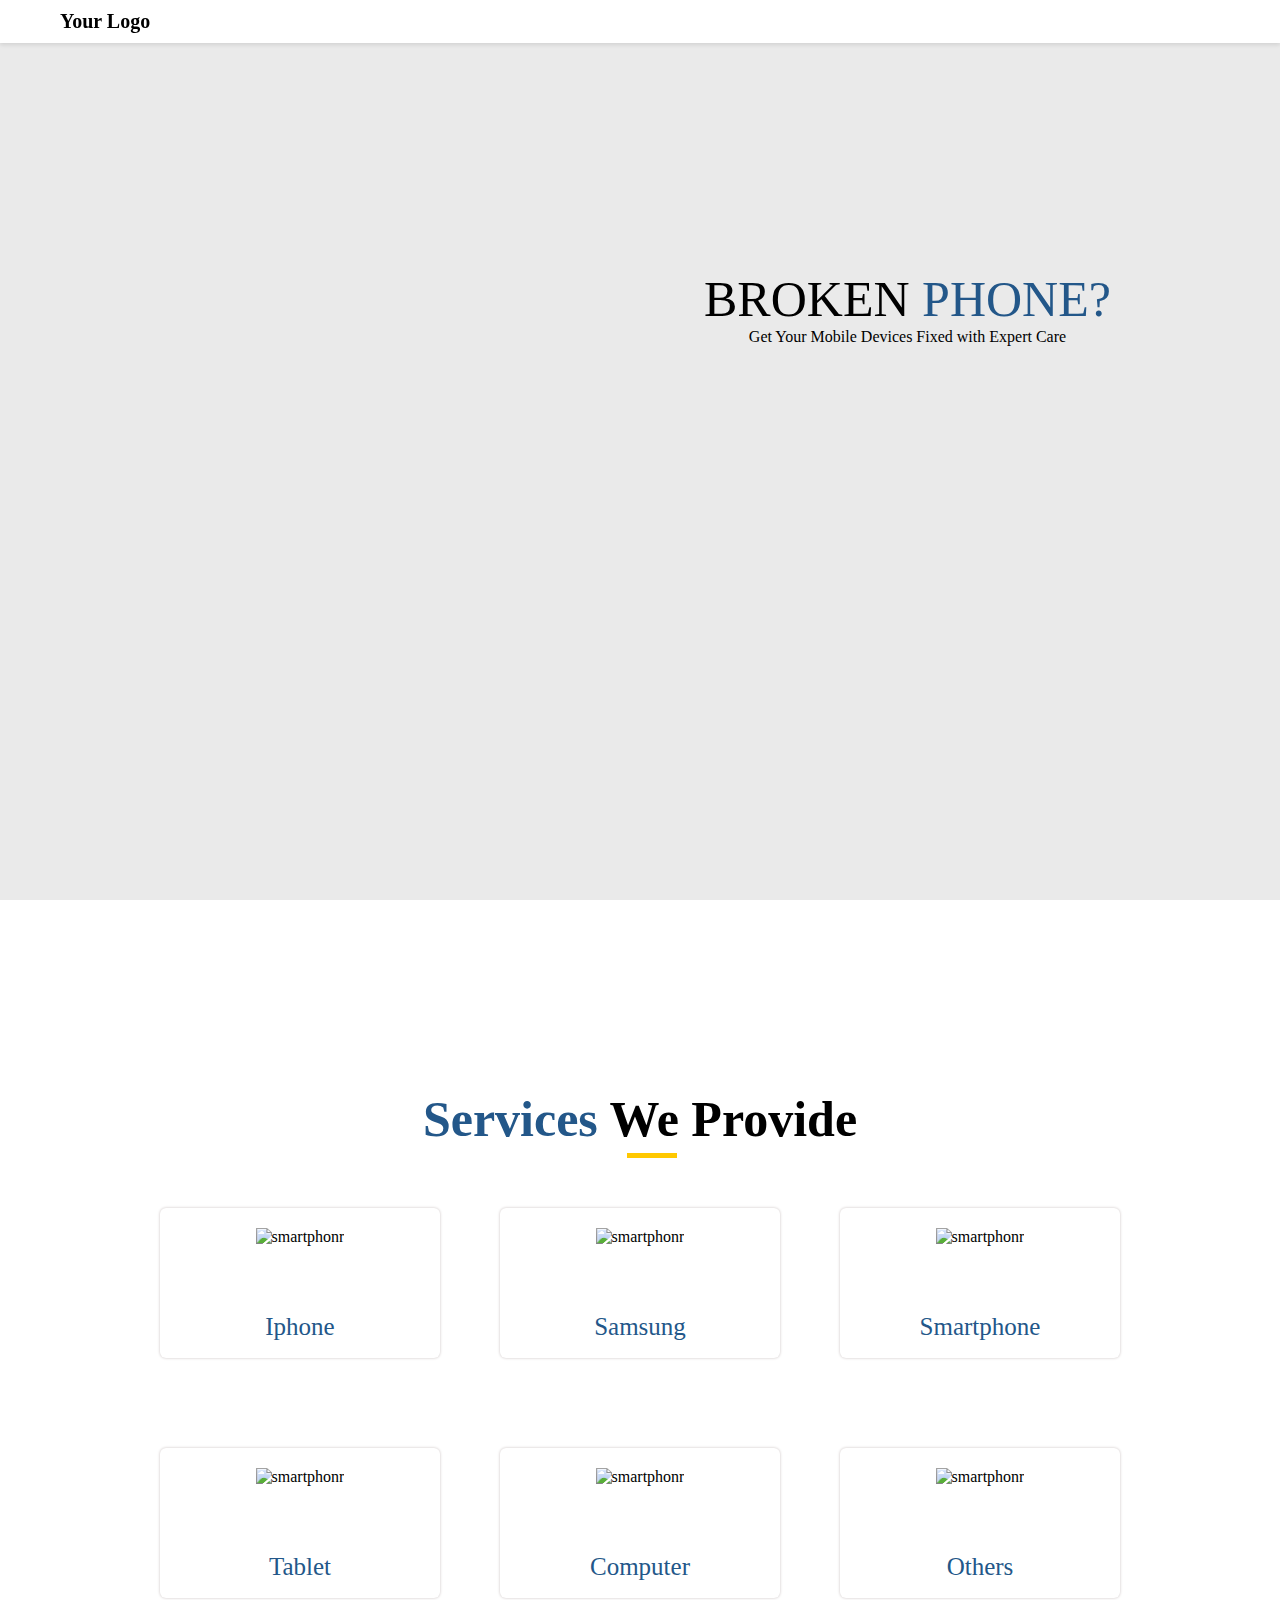
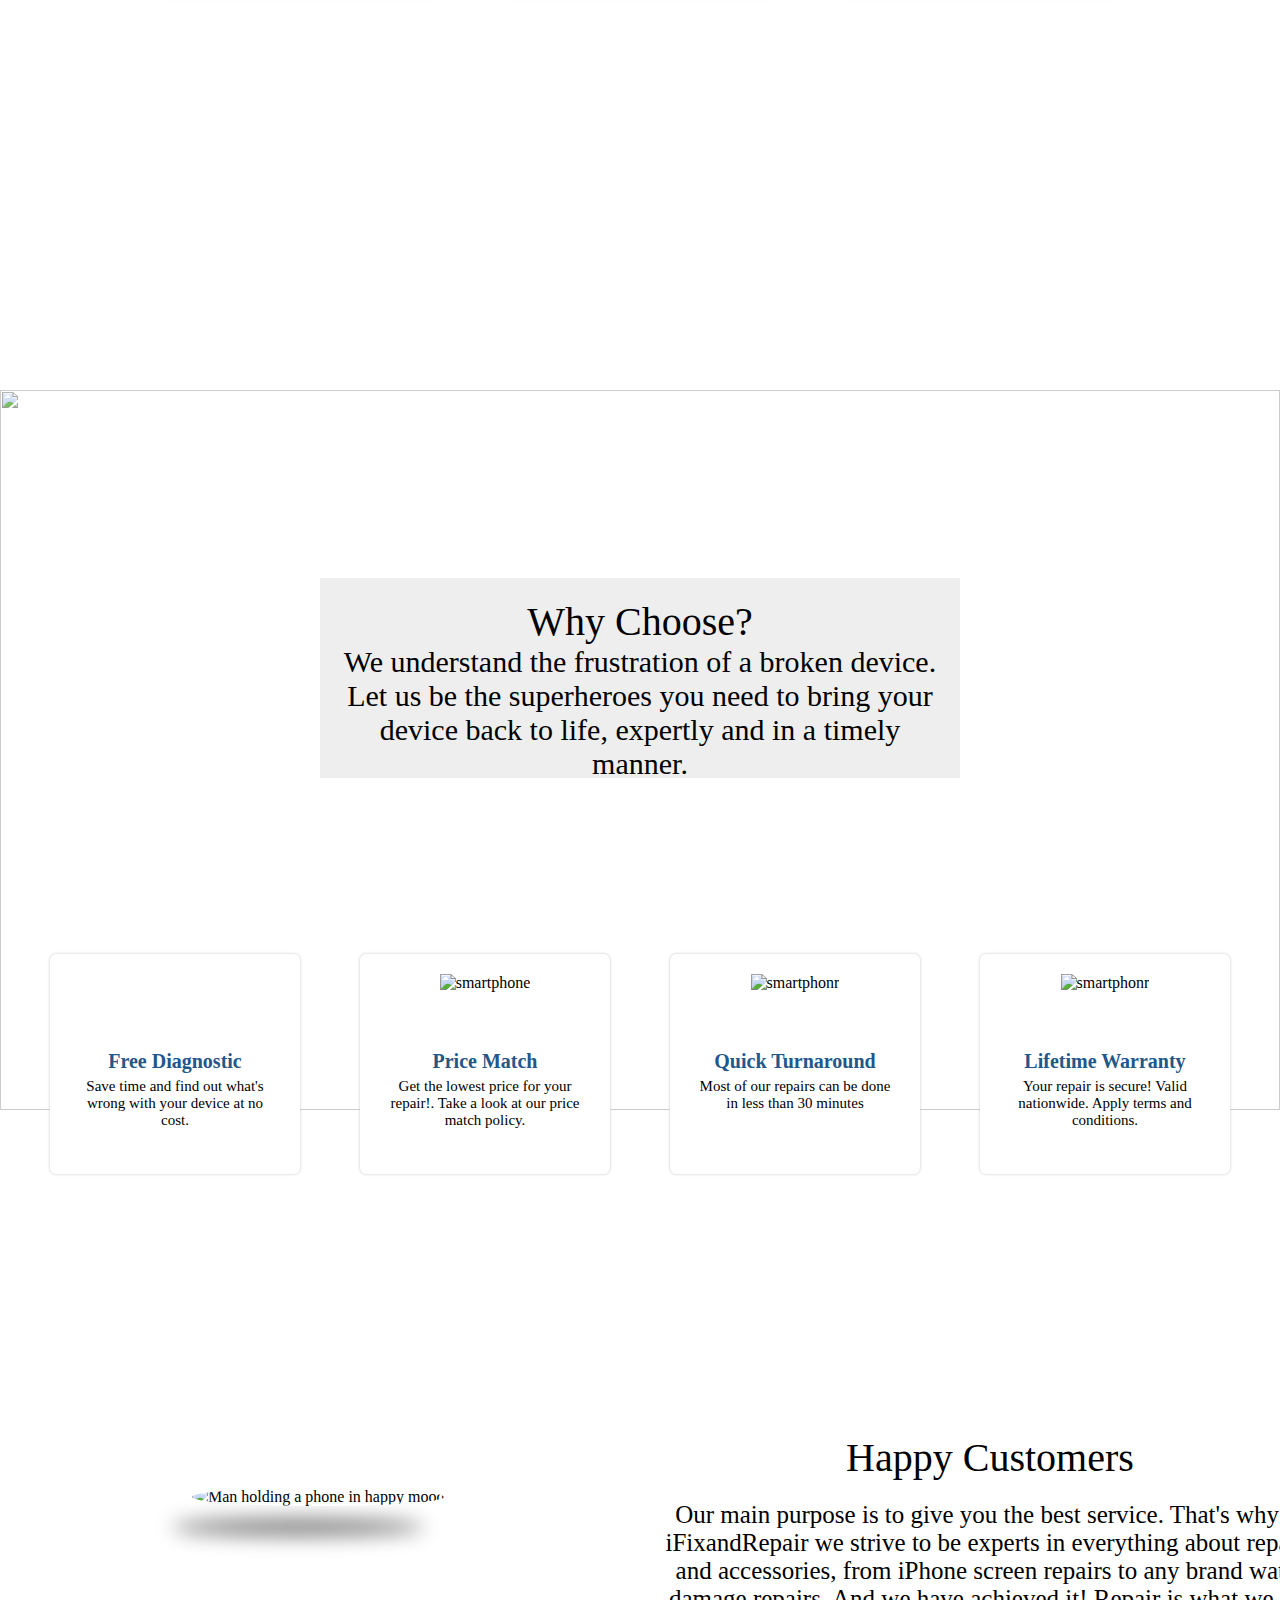
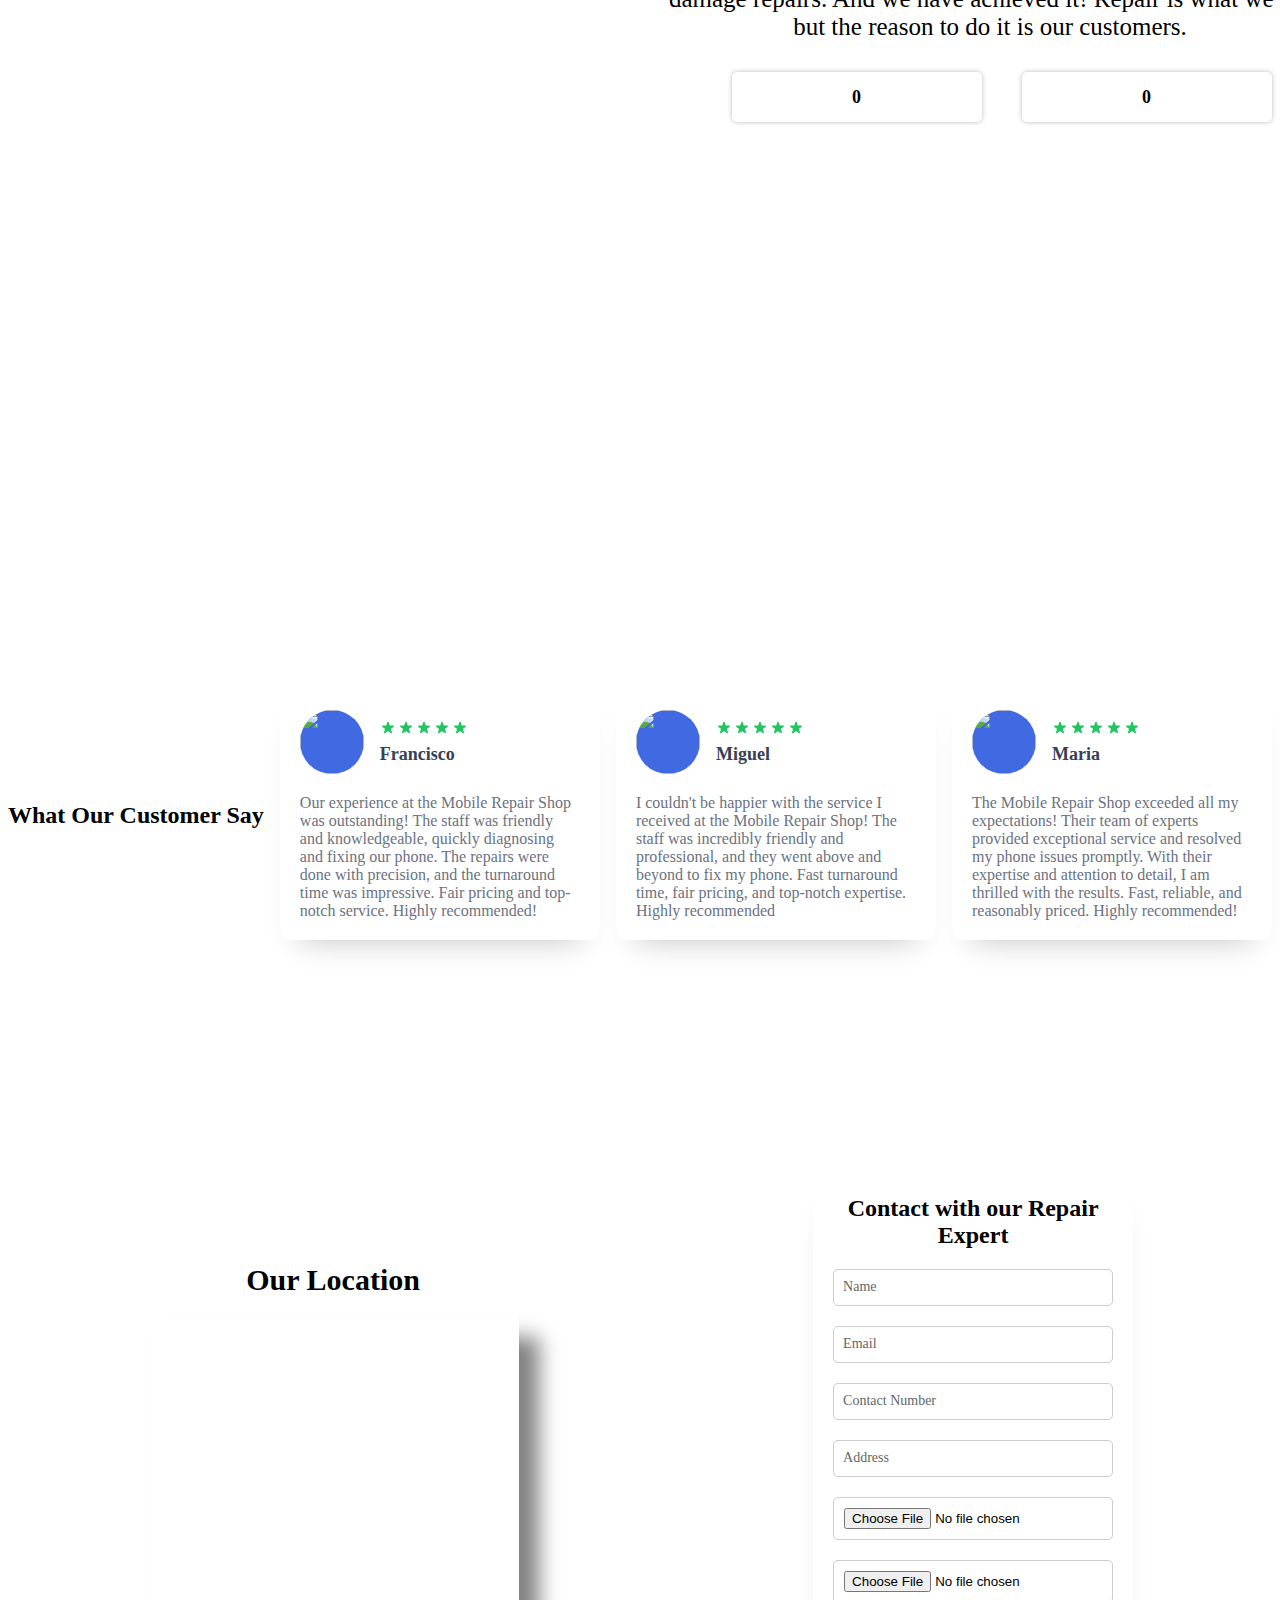
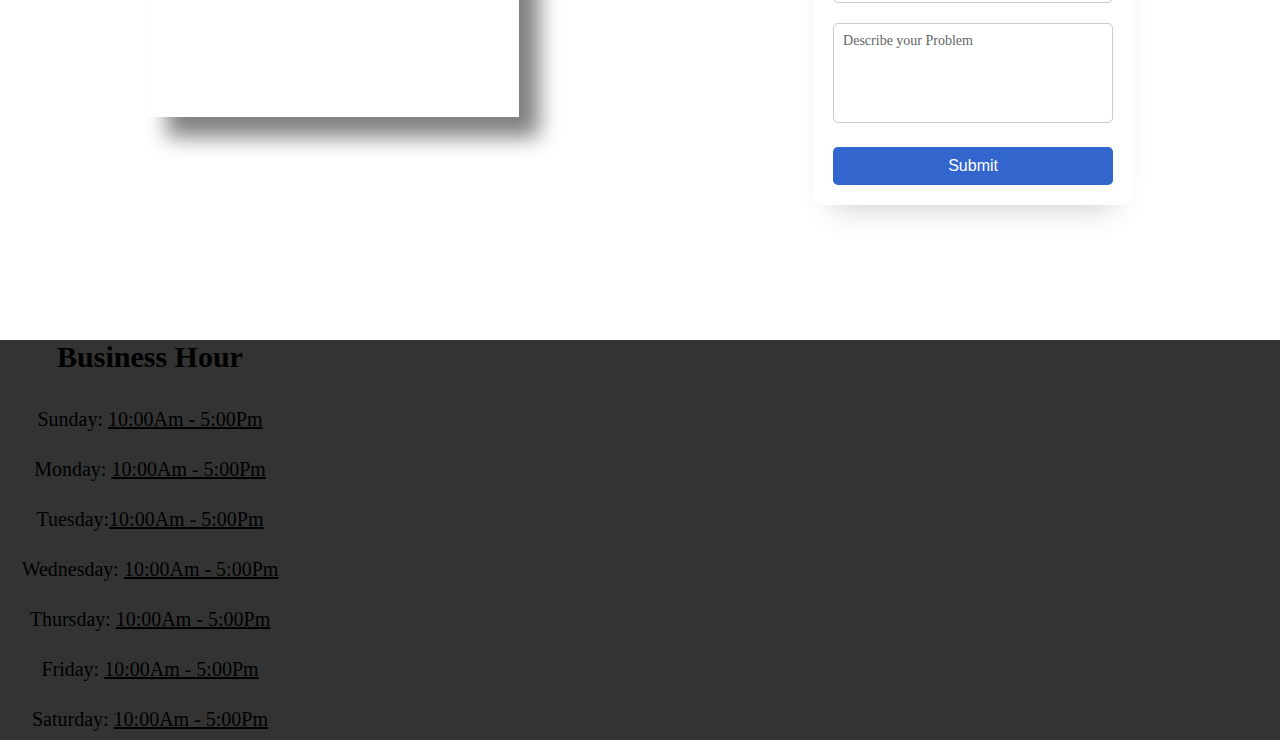
==== commit 46af7e20: "added address textfield" ====
--- a/html/index.html
+++ b/html/index.html
@@ -247,6 +247,10 @@
                     <label for="number">Contact Number</label>
                     </div>
                     <div class="group">
+                      <input placeholder="‎" type="address" id="address" name="address" >
+                      <label for="address">Address</label>
+                      </div>
+                    <div class="group">
                       <input type="file" accept="image/*" required="" id="file-input">
                     </div>
                     <div class="group">
--- a/css/index.css
+++ b/css/index.css
@@ -711,6 +711,7 @@
   width: 600px;
 }
 .mapSection h3 {
+  
   font-size: 30px;
 }
 
@@ -728,7 +729,9 @@
   gap: 10px;
 }
 .Openinghour h3 {
+  text-align: center;
   font-size: 30px;
+  
 }
 .openingTime {
   margin-top: 20px;
@@ -737,8 +740,8 @@
   font-size: 20px;
   line-height: 50px;
   text-align: center;
-  box-shadow: 25px 25px 20px linear-gradient(to right, #235789, #c1292e) 1;
-  border: 1px solid;
+  /* box-shadow: 25px 25px 20px linear-gradient(to right, #235789, #c1292e) 1; */
+  /* border: 1px solid; */
 }
 .openingTime span {
   text-decoration: underline;
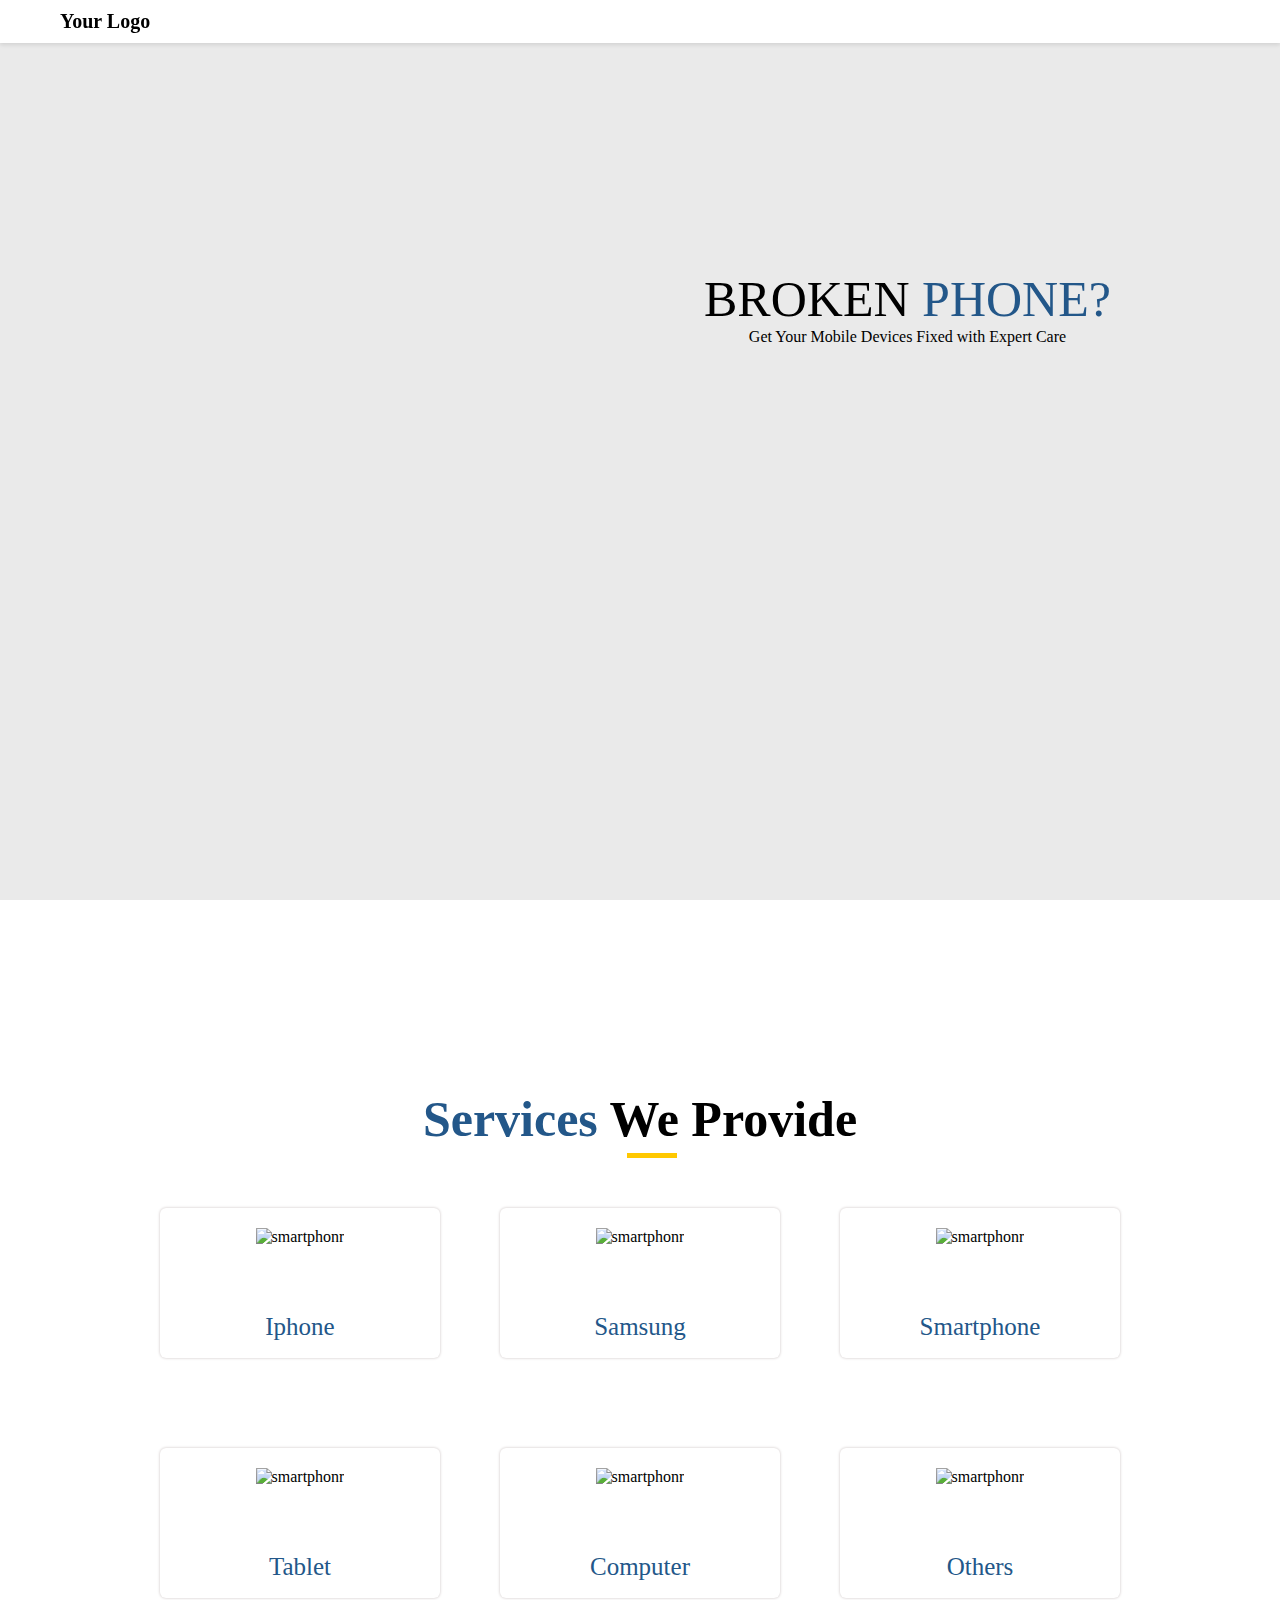
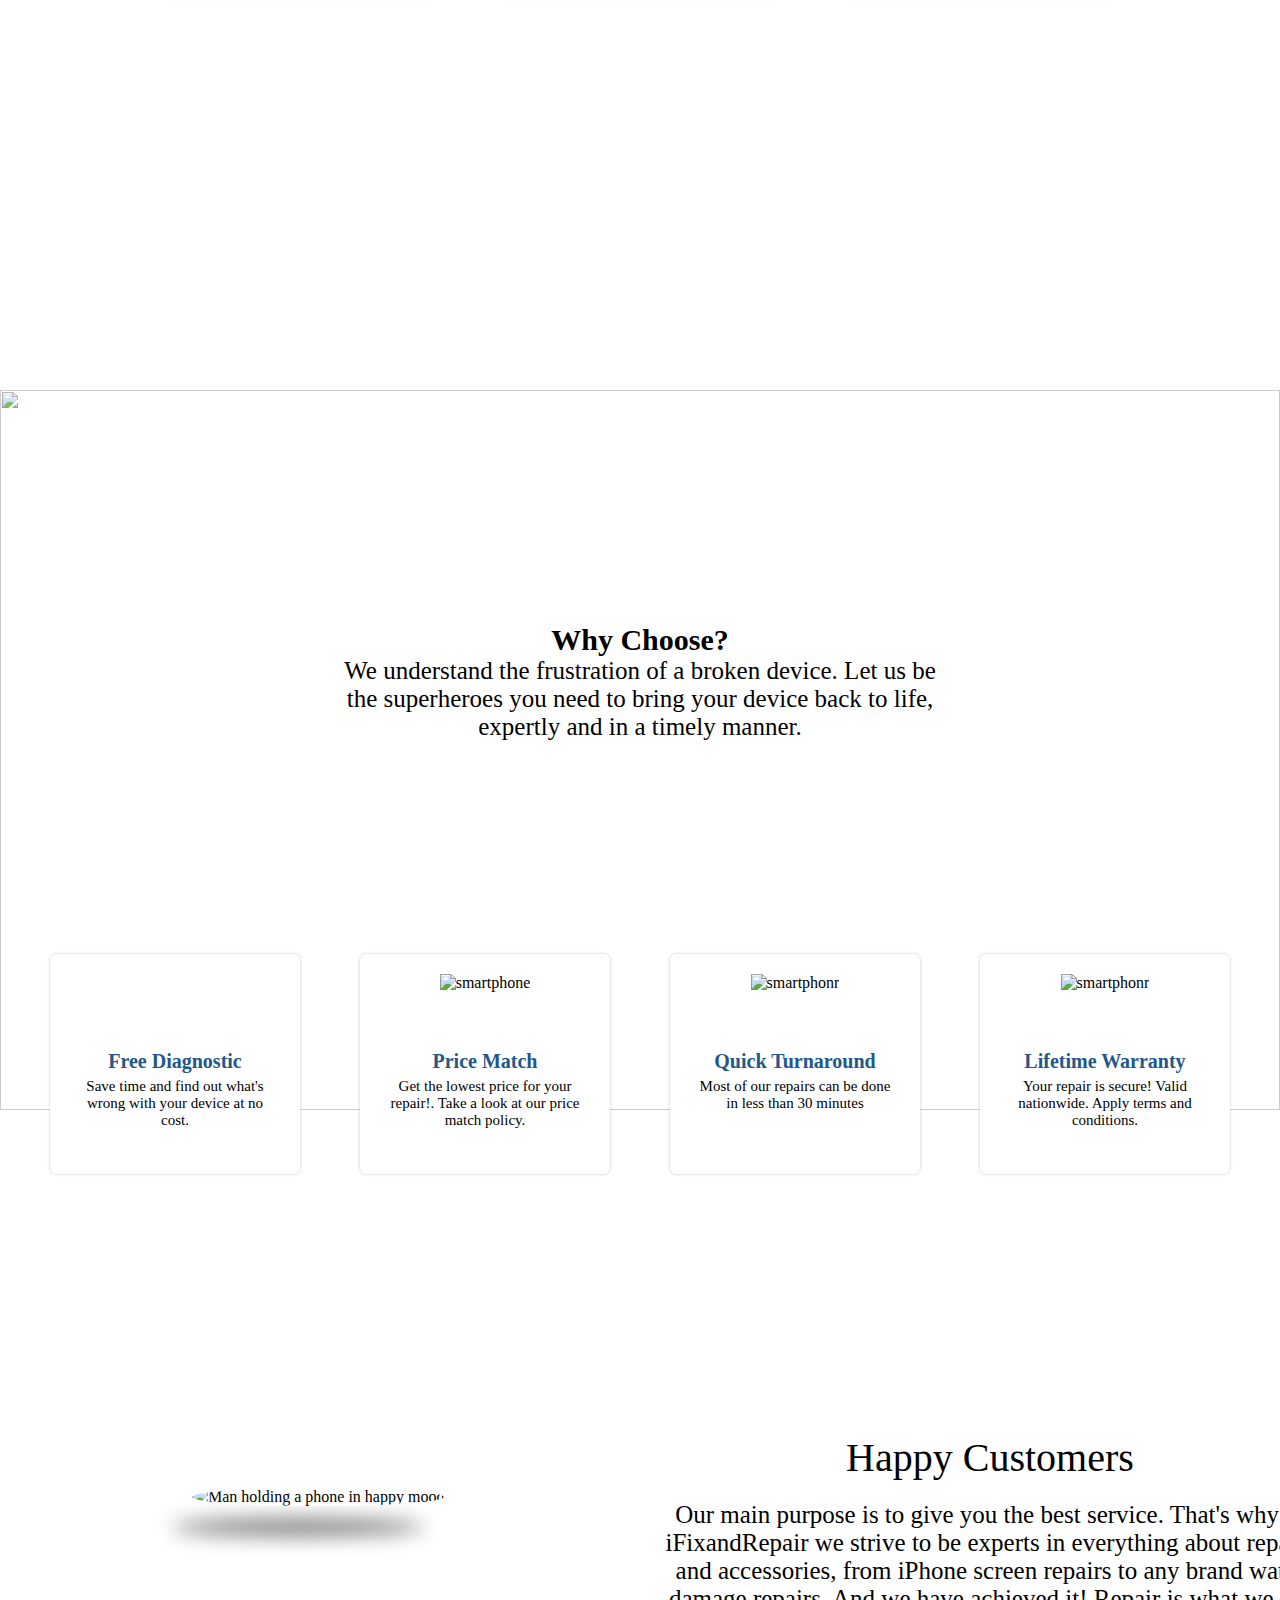
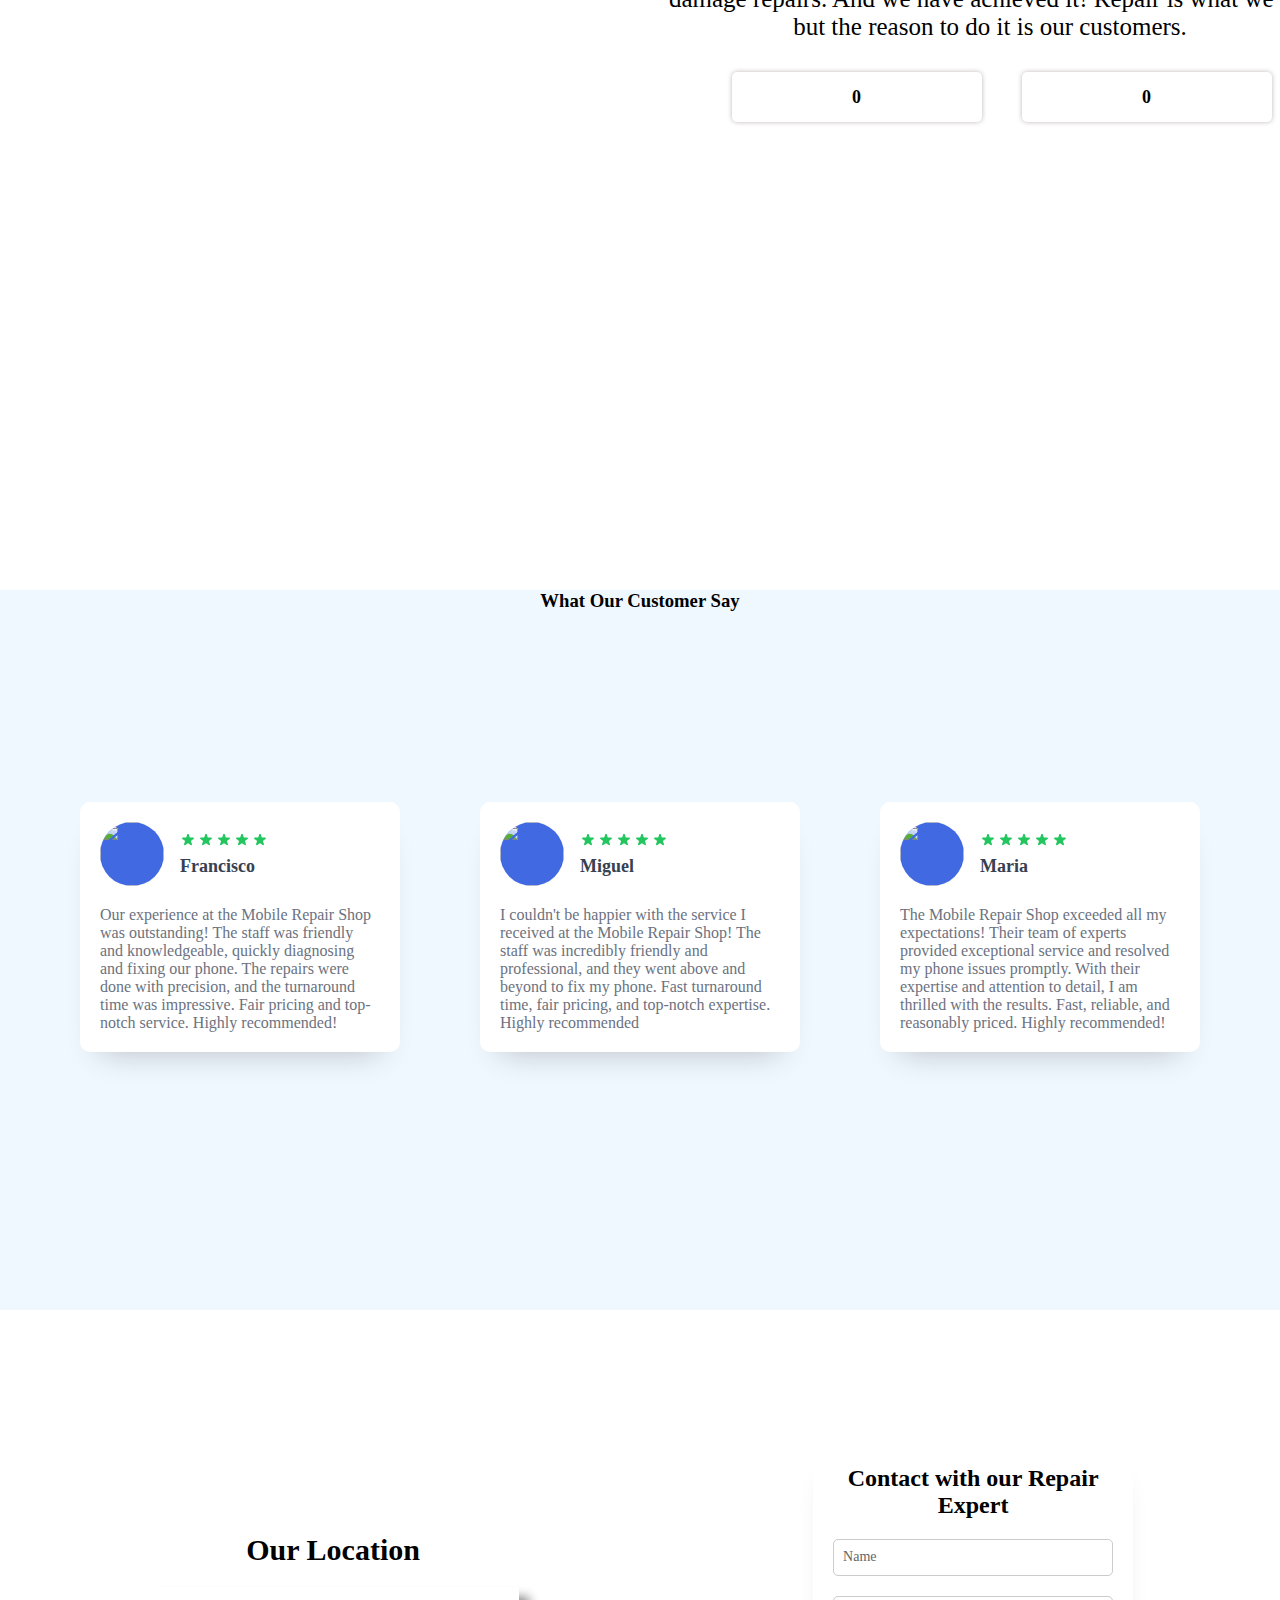
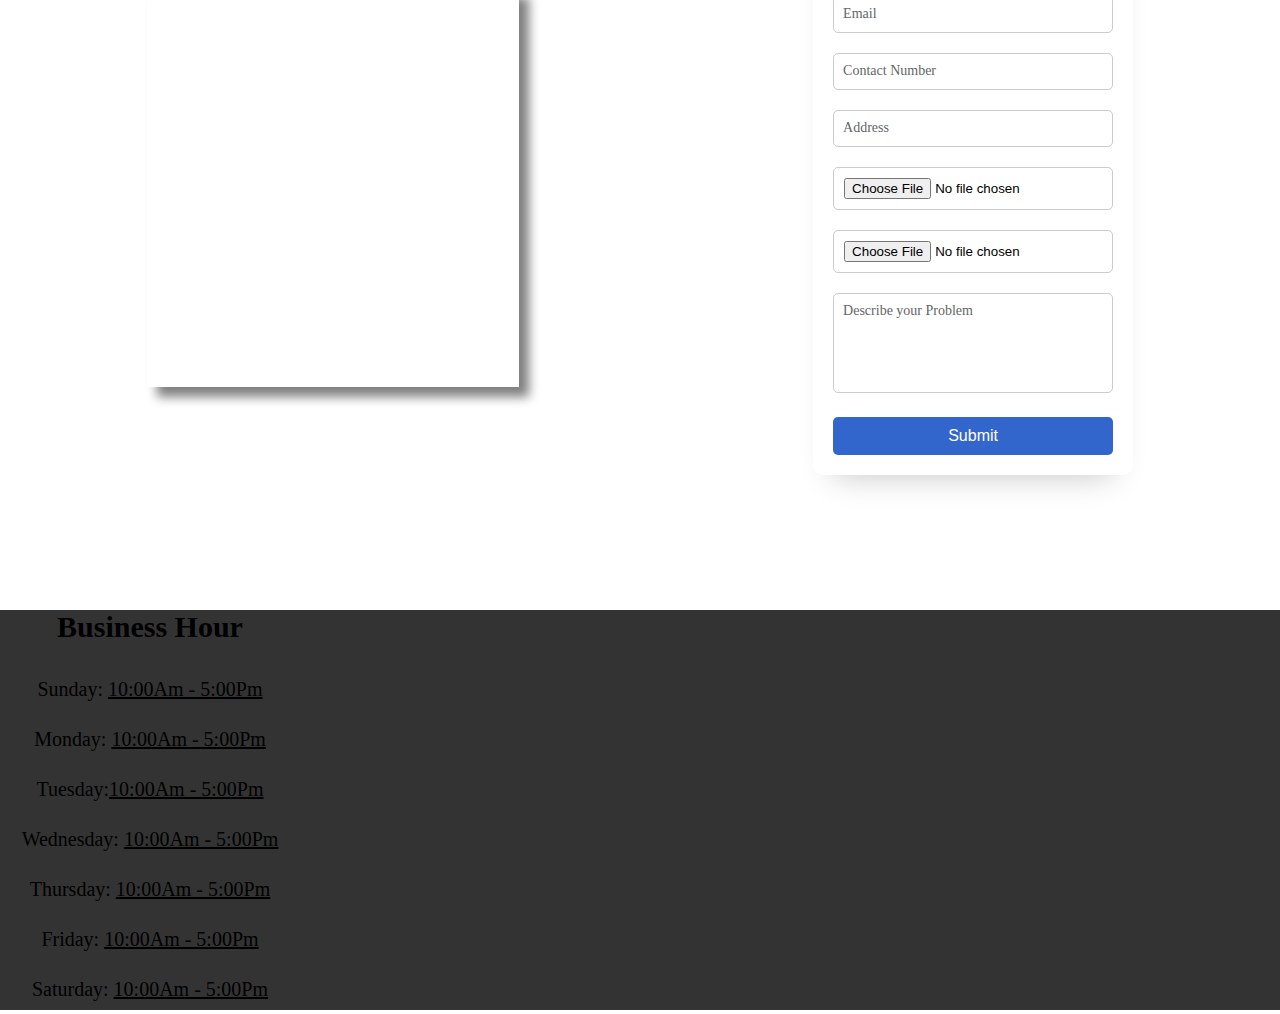
==== commit 25c343f7: "changed font size" ====
--- a/html/index.html
+++ b/html/index.html
@@ -1,166 +1,141 @@
 <!DOCTYPE html>
 <html lang="en">
+
 <head>
-    <meta charset="UTF-8">
-    <meta name="viewport" content="width=device-width, initial-scale=1.0">
-    <title>Mobile Repair Shop: Home</title>
-    <link rel="stylesheet" href="../css/index.css">
+  <meta charset="UTF-8">
+  <meta name="viewport" content="width=device-width, initial-scale=1.0">
+  <title>Mobile Repair Shop: Home</title>
+  <link rel="stylesheet" href="../css/index.css">
 </head>
+
 <body>
-    <section class="landingPage">
-        <!-- <img src="../images/landingpageimage.jpg" class="landingpageImage" alt="landingPage"> -->
-        <nav class="navbar">
-            <div class="navbar-container">
-                <div class="navbar-logo">
-                    Your Logo
-                </div>
-                <!-- Add more navbar items as needed -->
-            </div>
-            
-        </nav>
-
-        <div class="textContainer">
-          <p class="animate">BROKEN </p>
-          <span>Get Your Mobile Devices Fixed with Expert Care</span>
-          
+  <section class="landingPage">
+    <!-- <img src="../images/landingpageimage.jpg" class="landingpageImage" alt="landingPage"> -->
+    <nav class="navbar">
+      <div class="navbar-container">
+        <div class="navbar-logo">
+          Your Logo
         </div>
-        <a class="fancy" href="#">
-          <span class="top-key"></span>
-          <span class="text">Repair Now</span>
-          <span class="bottom-key-1"></span>
-          <span class="bottom-key-2"></span>
-          
-        </a>
-        
-        
-    </section>
-    <section class="middleSection" id="middleSection">
-
-    </section>
-    <section class="secondSection">
-        <h4 class="servicesText"> <span>Services</span> We Provide</h4>
-        <div class="gadgets">
-            <div class="gadgetsContainer">
-                <img src="../images/apple.png" alt="smartphonr">
-                <span>Iphone</span>
-            </div>
-            <div class="gadgetsContainer">
-                <img src="../images/samsung.png" alt="smartphonr">
-                <span>Samsung</span>
-            </div>
-            <div class="gadgetsContainer">
-                <img src="../images/other-smartphones.png" alt="smartphonr">
-                <span>Smartphone</span>
-
-            </div>
-        </div>
-        <div class="gadgets">
-            <div class="gadgetsContainer">
-                <img src="../images/tablet.png" alt="smartphonr">
-                <span>Tablet</span>
-            </div>
-            <div class="gadgetsContainer">
-                <img src="../images/macbook.png" alt="smartphonr">
-                <span>Computer</span>
-            </div>
-            <div class="gadgetsContainer">
-                <img src="../images/smartwatch.png" alt="smartphonr">
-                <span>Others</span>
-            </div>
-        </div>
-
-        
-    </section>
-    <section class="thirdSection">
-        <div class="whyChooseText">
-          <span>Why Choose?</span>
-          <p>We understand the frustration of a broken device. Let us be the superheroes you need to bring your device back to life, expertly and in a timely manner.</p>
-        </div>
-        <div class="whyChoose">
-          <img src="../images/wepik-export-20230603192456k3AG.png" class="whyChooseImage" alt="">
-        </div>
-        <div class="features">
-            <div class="featuresContainer">
-                <img src="../images/seo.png" alt="">
-                <!-- <img src="../images/repair.png" alt=""> -->
-                <span>Free Diagnostic</span>
-                <p>Save time and find out what's wrong with your device at no cost.</p>
-            </div>
-            <div class="featuresContainer">
-                <img src="../images/best-price.png" alt="smartphone">
-                <span>Price Match</span>
-                <p>Get the lowest price for your repair!. Take a look at our price match policy.</p>
-            </div>
-            <div class="featuresContainer">
-                <img src="../images/repair.png" alt="smartphonr">
-                <span>Quick Turnaround</span>
-                <p>Most of our repairs can be done in less than 30 minutes</p>
-            </div>
-            <div class="featuresContainer">
-                <img  src="../images/warranty.png" alt="smartphonr">
-                <span>Lifetime Warranty</span>
-                <p>Your repair is secure! Valid nationwide. Apply terms and conditions.</p>
-            </div>
-        </div>
-        
-    </section>
-    <section class="fourthSection">
-          <!-- <img src="../images/pexels-sound-on-3756877 (1).jpg" alt=""> -->
-        <div class="imagecontainer">
-            <img src="../images/1.png" alt="Man holding a phone in happy mood">
-        </div>
-        <div class="happyText">
-            <span>Happy Customers</span>
-            <p>Our main purpose is to give you the best service. That's why in iFixandRepair we strive to be experts in everything about repairs and accessories, from iPhone screen repairs to any brand water damage repairs. And we have achieved it! Repair is what we do, but the reason to do it is our customers.</p>
-        </div>
-        <div class="box">
-        <div class="numberBox">
-            <span class="number">0</span>
-           
-        </div>
-        <div class="numberBox2">
-            <span class="number2" >0</span>
-            
-        </div>
-
-        </div>
-        <!-- for increasing number effect -->
-          <script src="../javascript/index.js"></script>
-      </section>
-      <section class="reviewSection">
-        <h2>What Our Customer Say</h2>
-        <div class="card">
-            <div class="header">
-              <div class="image">
-                <img src="../images/profile.jpg" alt="">
-              </div>
-              <div>
-                <div class="stars">
-                  <svg fill="currentColor" viewBox="0 0 20 20" xmlns="http://www.w3.org/2000/svg">
-                    <path d="M9.049 2.927c.3-.921 1.603-.921 1.902 0l1.07 3.292a1 1 0 00.95.69h3.462c.969 0 1.371 1.24.588 1.81l-2.8 2.034a1 1 0 00-.364 1.118l1.07 3.292c.3.921-.755 1.688-1.54 1.118l-2.8-2.034a1 1 0 00-1.175 0l-2.8 2.034c-.784.57-1.838-.197-1.539-1.118l1.07-3.292a1 1 0 00-.364-1.118L2.98 8.72c-.783-.57-.38-1.81.588-1.81h3.461a1 1 0 00.951-.69l1.07-3.292z"></path>
-                  </svg>
-                  <svg fill="currentColor" viewBox="0 0 20 20" xmlns="http://www.w3.org/2000/svg">
-                    <path d="M9.049 2.927c.3-.921 1.603-.921 1.902 0l1.07 3.292a1 1 0 00.95.69h3.462c.969 0 1.371 1.24.588 1.81l-2.8 2.034a1 1 0 00-.364 1.118l1.07 3.292c.3.921-.755 1.688-1.54 1.118l-2.8-2.034a1 1 0 00-1.175 0l-2.8 2.034c-.784.57-1.838-.197-1.539-1.118l1.07-3.292a1 1 0 00-.364-1.118L2.98 8.72c-.783-.57-.38-1.81.588-1.81h3.461a1 1 0 00.951-.69l1.07-3.292z"></path>
-                  </svg>
-                  <svg fill="currentColor" viewBox="0 0 20 20" xmlns="http://www.w3.org/2000/svg">
-                    <path d="M9.049 2.927c.3-.921 1.603-.921 1.902 0l1.07 3.292a1 1 0 00.95.69h3.462c.969 0 1.371 1.24.588 1.81l-2.8 2.034a1 1 0 00-.364 1.118l1.07 3.292c.3.921-.755 1.688-1.54 1.118l-2.8-2.034a1 1 0 00-1.175 0l-2.8 2.034c-.784.57-1.838-.197-1.539-1.118l1.07-3.292a1 1 0 00-.364-1.118L2.98 8.72c-.783-.57-.38-1.81.588-1.81h3.461a1 1 0 00.951-.69l1.07-3.292z"></path>
-                  </svg>
-                  <svg fill="currentColor" viewBox="0 0 20 20" xmlns="http://www.w3.org/2000/svg">
-                    <path d="M9.049 2.927c.3-.921 1.603-.921 1.902 0l1.07 3.292a1 1 0 00.95.69h3.462c.969 0 1.371 1.24.588 1.81l-2.8 2.034a1 1 0 00-.364 1.118l1.07 3.292c.3.921-.755 1.688-1.54 1.118l-2.8-2.034a1 1 0 00-1.175 0l-2.8 2.034c-.784.57-1.838-.197-1.539-1.118l1.07-3.292a1 1 0 00-.364-1.118L2.98 8.72c-.783-.57-.38-1.81.588-1.81h3.461a1 1 0 00.951-.69l1.07-3.292z"></path>
-                  </svg>
-                  <svg fill="currentColor" viewBox="0 0 20 20" xmlns="http://www.w3.org/2000/svg">
-                    <path d="M9.049 2.927c.3-.921 1.603-.921 1.902 0l1.07 3.292a1 1 0 00.95.69h3.462c.969 0 1.371 1.24.588 1.81l-2.8 2.034a1 1 0 00-.364 1.118l1.07 3.292c.3.921-.755 1.688-1.54 1.118l-2.8-2.034a1 1 0 00-1.175 0l-2.8 2.034c-.784.57-1.838-.197-1.539-1.118l1.07-3.292a1 1 0 00-.364-1.118L2.98 8.72c-.783-.57-.38-1.81.588-1.81h3.461a1 1 0 00.951-.69l1.07-3.292z"></path>
-                  </svg>
-                </div>
-                <p class="name">Francisco</p>
-              </div>
-            </div>
-    
-            <p class="message">
-              Our experience at the Mobile Repair Shop was outstanding! The staff was friendly and knowledgeable, quickly diagnosing and fixing our phone. The repairs were done with precision, and the turnaround time was impressive. Fair pricing and top-notch service. Highly recommended!
-            </p>
-    </div>
-    <div class="card">
+        <!-- Add more navbar items as needed -->
+      </div>
+
+    </nav>
+
+    <div class="textContainer">
+      <p class="animate">BROKEN </p>
+      <span>Get Your Mobile Devices Fixed with Expert Care</span>
+
+    </div>
+    <a class="fancy" href="#">
+      <span class="top-key"></span>
+      <span class="text">Repair Now</span>
+      <span class="bottom-key-1"></span>
+      <span class="bottom-key-2"></span>
+
+    </a>
+
+
+  </section>
+  <section class="middleSection" id="middleSection">
+
+  </section>
+  <section class="secondSection">
+    <h4 class="servicesText"> <span>Services</span> We Provide</h4>
+    <div class="gadgets">
+      <div class="gadgetsContainer">
+        <img src="../images/apple.png" alt="smartphonr">
+        <span>Iphone</span>
+      </div>
+      <div class="gadgetsContainer">
+        <img src="../images/samsung.png" alt="smartphonr">
+        <span>Samsung</span>
+      </div>
+      <div class="gadgetsContainer">
+        <img src="../images/other-smartphones.png" alt="smartphonr">
+        <span>Smartphone</span>
+
+      </div>
+    </div>
+    <div class="gadgets">
+      <div class="gadgetsContainer">
+        <img src="../images/tablet.png" alt="smartphonr">
+        <span>Tablet</span>
+      </div>
+      <div class="gadgetsContainer">
+        <img src="../images/macbook.png" alt="smartphonr">
+        <span>Computer</span>
+      </div>
+      <div class="gadgetsContainer">
+        <img src="../images/smartwatch.png" alt="smartphonr">
+        <span>Others</span>
+      </div>
+    </div>
+
+
+  </section>
+  <section class="thirdSection">
+    <div class="whyChooseText">
+      <span>Why Choose?</span>
+      <p>We understand the frustration of a broken device. Let us be the superheroes you need to bring your device back
+        to life, expertly and in a timely manner.</p>
+    </div>
+    <div class="whyChoose">
+      <img src="../images/wepik-export-20230603192456k3AG.png" class="whyChooseImage" alt="">
+    </div>
+    <div class="features">
+      <div class="featuresContainer">
+        <img src="../images/seo.png" alt="">
+        <!-- <img src="../images/repair.png" alt=""> -->
+        <span>Free Diagnostic</span>
+        <p>Save time and find out what's wrong with your device at no cost.</p>
+      </div>
+      <div class="featuresContainer">
+        <img src="../images/best-price.png" alt="smartphone">
+        <span>Price Match</span>
+        <p>Get the lowest price for your repair!. Take a look at our price match policy.</p>
+      </div>
+      <div class="featuresContainer">
+        <img src="../images/repair.png" alt="smartphonr">
+        <span>Quick Turnaround</span>
+        <p>Most of our repairs can be done in less than 30 minutes</p>
+      </div>
+      <div class="featuresContainer">
+        <img src="../images/warranty.png" alt="smartphonr">
+        <span>Lifetime Warranty</span>
+        <p>Your repair is secure! Valid nationwide. Apply terms and conditions.</p>
+      </div>
+    </div>
+
+  </section>
+  <section class="fourthSection">
+    <!-- <img src="../images/pexels-sound-on-3756877 (1).jpg" alt=""> -->
+    <div class="imagecontainer">
+      <img src="../images/1.png" alt="Man holding a phone in happy mood">
+    </div>
+    <div class="happyText">
+      <span>Happy Customers</span>
+      <p>Our main purpose is to give you the best service. That's why in iFixandRepair we strive to be experts in
+        everything about repairs and accessories, from iPhone screen repairs to any brand water damage repairs. And we
+        have achieved it! Repair is what we do, but the reason to do it is our customers.</p>
+    </div>
+    <div class="box">
+      <div class="numberBox">
+        <span class="number">0</span>
+
+      </div>
+      <div class="numberBox2">
+        <span class="number2">0</span>
+
+      </div>
+
+    </div>
+    <!-- for increasing number effect -->
+    <script src="../javascript/index.js"></script>
+  </section>
+  <section class="reviewSection">
+    <h3>What Our Customer Say</h3>
+    <div class="comment">
+      <div class="card">
         <div class="header">
           <div class="image">
             <img src="../images/profile.jpg" alt="">
@@ -168,19 +143,72 @@
           <div>
             <div class="stars">
               <svg fill="currentColor" viewBox="0 0 20 20" xmlns="http://www.w3.org/2000/svg">
-                <path d="M9.049 2.927c.3-.921 1.603-.921 1.902 0l1.07 3.292a1 1 0 00.95.69h3.462c.969 0 1.371 1.24.588 1.81l-2.8 2.034a1 1 0 00-.364 1.118l1.07 3.292c.3.921-.755 1.688-1.54 1.118l-2.8-2.034a1 1 0 00-1.175 0l-2.8 2.034c-.784.57-1.838-.197-1.539-1.118l1.07-3.292a1 1 0 00-.364-1.118L2.98 8.72c-.783-.57-.38-1.81.588-1.81h3.461a1 1 0 00.951-.69l1.07-3.292z"></path>
-              </svg>
-              <svg fill="currentColor" viewBox="0 0 20 20" xmlns="http://www.w3.org/2000/svg">
-                <path d="M9.049 2.927c.3-.921 1.603-.921 1.902 0l1.07 3.292a1 1 0 00.95.69h3.462c.969 0 1.371 1.24.588 1.81l-2.8 2.034a1 1 0 00-.364 1.118l1.07 3.292c.3.921-.755 1.688-1.54 1.118l-2.8-2.034a1 1 0 00-1.175 0l-2.8 2.034c-.784.57-1.838-.197-1.539-1.118l1.07-3.292a1 1 0 00-.364-1.118L2.98 8.72c-.783-.57-.38-1.81.588-1.81h3.461a1 1 0 00.951-.69l1.07-3.292z"></path>
-              </svg>
-              <svg fill="currentColor" viewBox="0 0 20 20" xmlns="http://www.w3.org/2000/svg">
-                <path d="M9.049 2.927c.3-.921 1.603-.921 1.902 0l1.07 3.292a1 1 0 00.95.69h3.462c.969 0 1.371 1.24.588 1.81l-2.8 2.034a1 1 0 00-.364 1.118l1.07 3.292c.3.921-.755 1.688-1.54 1.118l-2.8-2.034a1 1 0 00-1.175 0l-2.8 2.034c-.784.57-1.838-.197-1.539-1.118l1.07-3.292a1 1 0 00-.364-1.118L2.98 8.72c-.783-.57-.38-1.81.588-1.81h3.461a1 1 0 00.951-.69l1.07-3.292z"></path>
-              </svg>
-              <svg fill="currentColor" viewBox="0 0 20 20" xmlns="http://www.w3.org/2000/svg">
-                <path d="M9.049 2.927c.3-.921 1.603-.921 1.902 0l1.07 3.292a1 1 0 00.95.69h3.462c.969 0 1.371 1.24.588 1.81l-2.8 2.034a1 1 0 00-.364 1.118l1.07 3.292c.3.921-.755 1.688-1.54 1.118l-2.8-2.034a1 1 0 00-1.175 0l-2.8 2.034c-.784.57-1.838-.197-1.539-1.118l1.07-3.292a1 1 0 00-.364-1.118L2.98 8.72c-.783-.57-.38-1.81.588-1.81h3.461a1 1 0 00.951-.69l1.07-3.292z"></path>
-              </svg>
-              <svg fill="currentColor" viewBox="0 0 20 20" xmlns="http://www.w3.org/2000/svg">
-                <path d="M9.049 2.927c.3-.921 1.603-.921 1.902 0l1.07 3.292a1 1 0 00.95.69h3.462c.969 0 1.371 1.24.588 1.81l-2.8 2.034a1 1 0 00-.364 1.118l1.07 3.292c.3.921-.755 1.688-1.54 1.118l-2.8-2.034a1 1 0 00-1.175 0l-2.8 2.034c-.784.57-1.838-.197-1.539-1.118l1.07-3.292a1 1 0 00-.364-1.118L2.98 8.72c-.783-.57-.38-1.81.588-1.81h3.461a1 1 0 00.951-.69l1.07-3.292z"></path>
+                <path
+                  d="M9.049 2.927c.3-.921 1.603-.921 1.902 0l1.07 3.292a1 1 0 00.95.69h3.462c.969 0 1.371 1.24.588 1.81l-2.8 2.034a1 1 0 00-.364 1.118l1.07 3.292c.3.921-.755 1.688-1.54 1.118l-2.8-2.034a1 1 0 00-1.175 0l-2.8 2.034c-.784.57-1.838-.197-1.539-1.118l1.07-3.292a1 1 0 00-.364-1.118L2.98 8.72c-.783-.57-.38-1.81.588-1.81h3.461a1 1 0 00.951-.69l1.07-3.292z">
+                </path>
+              </svg>
+              <svg fill="currentColor" viewBox="0 0 20 20" xmlns="http://www.w3.org/2000/svg">
+                <path
+                  d="M9.049 2.927c.3-.921 1.603-.921 1.902 0l1.07 3.292a1 1 0 00.95.69h3.462c.969 0 1.371 1.24.588 1.81l-2.8 2.034a1 1 0 00-.364 1.118l1.07 3.292c.3.921-.755 1.688-1.54 1.118l-2.8-2.034a1 1 0 00-1.175 0l-2.8 2.034c-.784.57-1.838-.197-1.539-1.118l1.07-3.292a1 1 0 00-.364-1.118L2.98 8.72c-.783-.57-.38-1.81.588-1.81h3.461a1 1 0 00.951-.69l1.07-3.292z">
+                </path>
+              </svg>
+              <svg fill="currentColor" viewBox="0 0 20 20" xmlns="http://www.w3.org/2000/svg">
+                <path
+                  d="M9.049 2.927c.3-.921 1.603-.921 1.902 0l1.07 3.292a1 1 0 00.95.69h3.462c.969 0 1.371 1.24.588 1.81l-2.8 2.034a1 1 0 00-.364 1.118l1.07 3.292c.3.921-.755 1.688-1.54 1.118l-2.8-2.034a1 1 0 00-1.175 0l-2.8 2.034c-.784.57-1.838-.197-1.539-1.118l1.07-3.292a1 1 0 00-.364-1.118L2.98 8.72c-.783-.57-.38-1.81.588-1.81h3.461a1 1 0 00.951-.69l1.07-3.292z">
+                </path>
+              </svg>
+              <svg fill="currentColor" viewBox="0 0 20 20" xmlns="http://www.w3.org/2000/svg">
+                <path
+                  d="M9.049 2.927c.3-.921 1.603-.921 1.902 0l1.07 3.292a1 1 0 00.95.69h3.462c.969 0 1.371 1.24.588 1.81l-2.8 2.034a1 1 0 00-.364 1.118l1.07 3.292c.3.921-.755 1.688-1.54 1.118l-2.8-2.034a1 1 0 00-1.175 0l-2.8 2.034c-.784.57-1.838-.197-1.539-1.118l1.07-3.292a1 1 0 00-.364-1.118L2.98 8.72c-.783-.57-.38-1.81.588-1.81h3.461a1 1 0 00.951-.69l1.07-3.292z">
+                </path>
+              </svg>
+              <svg fill="currentColor" viewBox="0 0 20 20" xmlns="http://www.w3.org/2000/svg">
+                <path
+                  d="M9.049 2.927c.3-.921 1.603-.921 1.902 0l1.07 3.292a1 1 0 00.95.69h3.462c.969 0 1.371 1.24.588 1.81l-2.8 2.034a1 1 0 00-.364 1.118l1.07 3.292c.3.921-.755 1.688-1.54 1.118l-2.8-2.034a1 1 0 00-1.175 0l-2.8 2.034c-.784.57-1.838-.197-1.539-1.118l1.07-3.292a1 1 0 00-.364-1.118L2.98 8.72c-.783-.57-.38-1.81.588-1.81h3.461a1 1 0 00.951-.69l1.07-3.292z">
+                </path>
+              </svg>
+            </div>
+            <p class="name">Francisco</p>
+          </div>
+        </div>
+
+        <p class="message">
+          Our experience at the Mobile Repair Shop was outstanding! The staff was friendly and knowledgeable, quickly
+          diagnosing and fixing our phone. The repairs were done with precision, and the turnaround time was impressive.
+          Fair pricing and top-notch service. Highly recommended!
+        </p>
+      </div>
+      <div class="card">
+        <div class="header">
+          <div class="image">
+            <img src="../images/profile.jpg" alt="">
+          </div>
+          <div>
+            <div class="stars">
+              <svg fill="currentColor" viewBox="0 0 20 20" xmlns="http://www.w3.org/2000/svg">
+                <path
+                  d="M9.049 2.927c.3-.921 1.603-.921 1.902 0l1.07 3.292a1 1 0 00.95.69h3.462c.969 0 1.371 1.24.588 1.81l-2.8 2.034a1 1 0 00-.364 1.118l1.07 3.292c.3.921-.755 1.688-1.54 1.118l-2.8-2.034a1 1 0 00-1.175 0l-2.8 2.034c-.784.57-1.838-.197-1.539-1.118l1.07-3.292a1 1 0 00-.364-1.118L2.98 8.72c-.783-.57-.38-1.81.588-1.81h3.461a1 1 0 00.951-.69l1.07-3.292z">
+                </path>
+              </svg>
+              <svg fill="currentColor" viewBox="0 0 20 20" xmlns="http://www.w3.org/2000/svg">
+                <path
+                  d="M9.049 2.927c.3-.921 1.603-.921 1.902 0l1.07 3.292a1 1 0 00.95.69h3.462c.969 0 1.371 1.24.588 1.81l-2.8 2.034a1 1 0 00-.364 1.118l1.07 3.292c.3.921-.755 1.688-1.54 1.118l-2.8-2.034a1 1 0 00-1.175 0l-2.8 2.034c-.784.57-1.838-.197-1.539-1.118l1.07-3.292a1 1 0 00-.364-1.118L2.98 8.72c-.783-.57-.38-1.81.588-1.81h3.461a1 1 0 00.951-.69l1.07-3.292z">
+                </path>
+              </svg>
+              <svg fill="currentColor" viewBox="0 0 20 20" xmlns="http://www.w3.org/2000/svg">
+                <path
+                  d="M9.049 2.927c.3-.921 1.603-.921 1.902 0l1.07 3.292a1 1 0 00.95.69h3.462c.969 0 1.371 1.24.588 1.81l-2.8 2.034a1 1 0 00-.364 1.118l1.07 3.292c.3.921-.755 1.688-1.54 1.118l-2.8-2.034a1 1 0 00-1.175 0l-2.8 2.034c-.784.57-1.838-.197-1.539-1.118l1.07-3.292a1 1 0 00-.364-1.118L2.98 8.72c-.783-.57-.38-1.81.588-1.81h3.461a1 1 0 00.951-.69l1.07-3.292z">
+                </path>
+              </svg>
+              <svg fill="currentColor" viewBox="0 0 20 20" xmlns="http://www.w3.org/2000/svg">
+                <path
+                  d="M9.049 2.927c.3-.921 1.603-.921 1.902 0l1.07 3.292a1 1 0 00.95.69h3.462c.969 0 1.371 1.24.588 1.81l-2.8 2.034a1 1 0 00-.364 1.118l1.07 3.292c.3.921-.755 1.688-1.54 1.118l-2.8-2.034a1 1 0 00-1.175 0l-2.8 2.034c-.784.57-1.838-.197-1.539-1.118l1.07-3.292a1 1 0 00-.364-1.118L2.98 8.72c-.783-.57-.38-1.81.588-1.81h3.461a1 1 0 00.951-.69l1.07-3.292z">
+                </path>
+              </svg>
+              <svg fill="currentColor" viewBox="0 0 20 20" xmlns="http://www.w3.org/2000/svg">
+                <path
+                  d="M9.049 2.927c.3-.921 1.603-.921 1.902 0l1.07 3.292a1 1 0 00.95.69h3.462c.969 0 1.371 1.24.588 1.81l-2.8 2.034a1 1 0 00-.364 1.118l1.07 3.292c.3.921-.755 1.688-1.54 1.118l-2.8-2.034a1 1 0 00-1.175 0l-2.8 2.034c-.784.57-1.838-.197-1.539-1.118l1.07-3.292a1 1 0 00-.364-1.118L2.98 8.72c-.783-.57-.38-1.81.588-1.81h3.461a1 1 0 00.951-.69l1.07-3.292z">
+                </path>
               </svg>
             </div>
             <p class="name">Miguel</p>
@@ -188,102 +216,142 @@
         </div>
 
         <p class="message">
-          I couldn't be happier with the service I received at the Mobile Repair Shop! The staff was incredibly friendly and professional, and they went above and beyond to fix my phone. Fast turnaround time, fair pricing, and top-notch expertise. Highly recommended
+          I couldn't be happier with the service I received at the Mobile Repair Shop! The staff was incredibly friendly
+          and professional, and they went above and beyond to fix my phone. Fast turnaround time, fair pricing, and
+          top-notch expertise. Highly recommended
         </p>
-</div>
-<div class="card">
-    <div class="header">
-      <div class="image">
-        <img src="../images/profile.jpg" alt="">
-      </div>
-      <div>
-        <div class="stars">
-          <svg fill="currentColor" viewBox="0 0 20 20" xmlns="http://www.w3.org/2000/svg">
-            <path d="M9.049 2.927c.3-.921 1.603-.921 1.902 0l1.07 3.292a1 1 0 00.95.69h3.462c.969 0 1.371 1.24.588 1.81l-2.8 2.034a1 1 0 00-.364 1.118l1.07 3.292c.3.921-.755 1.688-1.54 1.118l-2.8-2.034a1 1 0 00-1.175 0l-2.8 2.034c-.784.57-1.838-.197-1.539-1.118l1.07-3.292a1 1 0 00-.364-1.118L2.98 8.72c-.783-.57-.38-1.81.588-1.81h3.461a1 1 0 00.951-.69l1.07-3.292z"></path>
-          </svg>
-          <svg fill="currentColor" viewBox="0 0 20 20" xmlns="http://www.w3.org/2000/svg">
-            <path d="M9.049 2.927c.3-.921 1.603-.921 1.902 0l1.07 3.292a1 1 0 00.95.69h3.462c.969 0 1.371 1.24.588 1.81l-2.8 2.034a1 1 0 00-.364 1.118l1.07 3.292c.3.921-.755 1.688-1.54 1.118l-2.8-2.034a1 1 0 00-1.175 0l-2.8 2.034c-.784.57-1.838-.197-1.539-1.118l1.07-3.292a1 1 0 00-.364-1.118L2.98 8.72c-.783-.57-.38-1.81.588-1.81h3.461a1 1 0 00.951-.69l1.07-3.292z"></path>
-          </svg>
-          <svg fill="currentColor" viewBox="0 0 20 20" xmlns="http://www.w3.org/2000/svg">
-            <path d="M9.049 2.927c.3-.921 1.603-.921 1.902 0l1.07 3.292a1 1 0 00.95.69h3.462c.969 0 1.371 1.24.588 1.81l-2.8 2.034a1 1 0 00-.364 1.118l1.07 3.292c.3.921-.755 1.688-1.54 1.118l-2.8-2.034a1 1 0 00-1.175 0l-2.8 2.034c-.784.57-1.838-.197-1.539-1.118l1.07-3.292a1 1 0 00-.364-1.118L2.98 8.72c-.783-.57-.38-1.81.588-1.81h3.461a1 1 0 00.951-.69l1.07-3.292z"></path>
-          </svg>
-          <svg fill="currentColor" viewBox="0 0 20 20" xmlns="http://www.w3.org/2000/svg">
-            <path d="M9.049 2.927c.3-.921 1.603-.921 1.902 0l1.07 3.292a1 1 0 00.95.69h3.462c.969 0 1.371 1.24.588 1.81l-2.8 2.034a1 1 0 00-.364 1.118l1.07 3.292c.3.921-.755 1.688-1.54 1.118l-2.8-2.034a1 1 0 00-1.175 0l-2.8 2.034c-.784.57-1.838-.197-1.539-1.118l1.07-3.292a1 1 0 00-.364-1.118L2.98 8.72c-.783-.57-.38-1.81.588-1.81h3.461a1 1 0 00.951-.69l1.07-3.292z"></path>
-          </svg>
-          <svg fill="currentColor" viewBox="0 0 20 20" xmlns="http://www.w3.org/2000/svg">
-            <path d="M9.049 2.927c.3-.921 1.603-.921 1.902 0l1.07 3.292a1 1 0 00.95.69h3.462c.969 0 1.371 1.24.588 1.81l-2.8 2.034a1 1 0 00-.364 1.118l1.07 3.292c.3.921-.755 1.688-1.54 1.118l-2.8-2.034a1 1 0 00-1.175 0l-2.8 2.034c-.784.57-1.838-.197-1.539-1.118l1.07-3.292a1 1 0 00-.364-1.118L2.98 8.72c-.783-.57-.38-1.81.588-1.81h3.461a1 1 0 00.951-.69l1.07-3.292z"></path>
-          </svg>
+      </div>
+      <div class="card">
+        <div class="header">
+          <div class="image">
+            <img src="../images/profile.jpg" alt="">
+          </div>
+          <div>
+            <div class="stars">
+              <svg fill="currentColor" viewBox="0 0 20 20" xmlns="http://www.w3.org/2000/svg">
+                <path
+                  d="M9.049 2.927c.3-.921 1.603-.921 1.902 0l1.07 3.292a1 1 0 00.95.69h3.462c.969 0 1.371 1.24.588 1.81l-2.8 2.034a1 1 0 00-.364 1.118l1.07 3.292c.3.921-.755 1.688-1.54 1.118l-2.8-2.034a1 1 0 00-1.175 0l-2.8 2.034c-.784.57-1.838-.197-1.539-1.118l1.07-3.292a1 1 0 00-.364-1.118L2.98 8.72c-.783-.57-.38-1.81.588-1.81h3.461a1 1 0 00.951-.69l1.07-3.292z">
+                </path>
+              </svg>
+              <svg fill="currentColor" viewBox="0 0 20 20" xmlns="http://www.w3.org/2000/svg">
+                <path
+                  d="M9.049 2.927c.3-.921 1.603-.921 1.902 0l1.07 3.292a1 1 0 00.95.69h3.462c.969 0 1.371 1.24.588 1.81l-2.8 2.034a1 1 0 00-.364 1.118l1.07 3.292c.3.921-.755 1.688-1.54 1.118l-2.8-2.034a1 1 0 00-1.175 0l-2.8 2.034c-.784.57-1.838-.197-1.539-1.118l1.07-3.292a1 1 0 00-.364-1.118L2.98 8.72c-.783-.57-.38-1.81.588-1.81h3.461a1 1 0 00.951-.69l1.07-3.292z">
+                </path>
+              </svg>
+              <svg fill="currentColor" viewBox="0 0 20 20" xmlns="http://www.w3.org/2000/svg">
+                <path
+                  d="M9.049 2.927c.3-.921 1.603-.921 1.902 0l1.07 3.292a1 1 0 00.95.69h3.462c.969 0 1.371 1.24.588 1.81l-2.8 2.034a1 1 0 00-.364 1.118l1.07 3.292c.3.921-.755 1.688-1.54 1.118l-2.8-2.034a1 1 0 00-1.175 0l-2.8 2.034c-.784.57-1.838-.197-1.539-1.118l1.07-3.292a1 1 0 00-.364-1.118L2.98 8.72c-.783-.57-.38-1.81.588-1.81h3.461a1 1 0 00.951-.69l1.07-3.292z">
+                </path>
+              </svg>
+              <svg fill="currentColor" viewBox="0 0 20 20" xmlns="http://www.w3.org/2000/svg">
+                <path
+                  d="M9.049 2.927c.3-.921 1.603-.921 1.902 0l1.07 3.292a1 1 0 00.95.69h3.462c.969 0 1.371 1.24.588 1.81l-2.8 2.034a1 1 0 00-.364 1.118l1.07 3.292c.3.921-.755 1.688-1.54 1.118l-2.8-2.034a1 1 0 00-1.175 0l-2.8 2.034c-.784.57-1.838-.197-1.539-1.118l1.07-3.292a1 1 0 00-.364-1.118L2.98 8.72c-.783-.57-.38-1.81.588-1.81h3.461a1 1 0 00.951-.69l1.07-3.292z">
+                </path>
+              </svg>
+              <svg fill="currentColor" viewBox="0 0 20 20" xmlns="http://www.w3.org/2000/svg">
+                <path
+                  d="M9.049 2.927c.3-.921 1.603-.921 1.902 0l1.07 3.292a1 1 0 00.95.69h3.462c.969 0 1.371 1.24.588 1.81l-2.8 2.034a1 1 0 00-.364 1.118l1.07 3.292c.3.921-.755 1.688-1.54 1.118l-2.8-2.034a1 1 0 00-1.175 0l-2.8 2.034c-.784.57-1.838-.197-1.539-1.118l1.07-3.292a1 1 0 00-.364-1.118L2.98 8.72c-.783-.57-.38-1.81.588-1.81h3.461a1 1 0 00.951-.69l1.07-3.292z">
+                </path>
+              </svg>
+            </div>
+            <p class="name">Maria</p>
+          </div>
         </div>
-        <p class="name">Maria</p>
-      </div>
-    </div>
-
-    <p class="message">
-      The Mobile Repair Shop exceeded all my expectations! Their team of experts provided exceptional service and resolved my phone issues promptly. With their expertise and attention to detail, I am thrilled with the results. Fast, reliable, and reasonably priced. Highly recommended!
-    </p>
-</div>
-        </div>
-      </section>
-      <section class="Map">
-            <div class="mapSection">
-                <h3>Our Location</h3>
-                <div class="mapouter"><div class="gmap_canvas"><iframe class="gmap_iframe" width="100%" frameborder="0" scrolling="no" marginheight="0" marginwidth="0" src="https://maps.google.com/maps?width=1000&amp;height=400&amp;hl=en&amp;q=University of Oxford&amp;t=&amp;z=9&amp;ie=UTF8&amp;iwloc=B&amp;output=embed"></iframe><a href="https://gachanox.io/">Gacha Nox</a></div><style>.mapouter{position:relative;text-align:right;width:100%;height:400px;}.gmap_canvas {overflow:hidden;background:none!important;width:100%;height:400px;}.gmap_iframe {height:400px!important;}</style></div>
-            </div>
-            <div class="Contact">
-              <!-- <h3>Our Contact</h3> -->
-              <div class="card">
-                <span class="title">Contact with our Repair Expert</span>
-                <form class="form">
-                  <div class="group">
-                  <input placeholder="‎" type="text" required="*">
-                  <label for="name">Name</label>
-                  </div>
-              <div class="group">
-                  <input placeholder="‎" type="email" id="email" name="email" required="">
-                  <label for="email">Email</label>
-                  </div>
-                  <div class="group">
-                    <input placeholder="‎" type="number" id="number" name="number" required="number">
-                    <label for="number">Contact Number</label>
-                    </div>
-                    <div class="group">
-                      <input placeholder="‎" type="address" id="address" name="address" >
-                      <label for="address">Address</label>
-                      </div>
-                    <div class="group">
-                      <input type="file" accept="image/*" required="" id="file-input">
-                    </div>
-                    <div class="group">
-                      <input type="file" accept="image/*" id="file-input">
-                    </div>
-              <div class="group">
-                  <textarea placeholder="‎" id="comment" name="comment" rows="5" required=""></textarea>
-                  <label for="comment">Describe your Problem</label>
-              </div>
-                  <button type="submit">Submit</button>
-                </form>
-              </div>
-              <script src="../javascript/formvalidation.js"></script>
-              
-            </div>
-            
-
-            </div>
-      </section>
-      
-      <footer>
-        <div class="Openinghour">
-          <h3>Business Hour</h3>
-          <div class="openingTime">
-              <p>Sunday: <span>10:00Am - 5:00Pm</span></p>
-              <p>Monday: <span>10:00Am - 5:00Pm</span></p>
-              <p>Tuesday:<span>10:00Am - 5:00Pm</span> </p>
-              <p>Wednesday: <span>10:00Am - 5:00Pm</span></p>
-              <p>Thursday: <span>10:00Am - 5:00Pm</span></p>
-              <p>Friday: <span>10:00Am - 5:00Pm</span></p>
-              <p>Saturday: <span>10:00Am - 5:00Pm</span></p>
-          </div>
-      </footer>
-    
+
+        <p class="message">
+          The Mobile Repair Shop exceeded all my expectations! Their team of experts provided exceptional service and
+          resolved my phone issues promptly. With their expertise and attention to detail, I am thrilled with the
+          results. Fast, reliable, and reasonably priced. Highly recommended!
+        </p>
+      </div>
+    </div>
+    </div>
+  </section>
+  <section class="Map">
+    <div class="mapSection">
+      <h3>Our Location</h3>
+      <div class="mapouter">
+        <div class="gmap_canvas"><iframe class="gmap_iframe" width="100%" frameborder="0" scrolling="no"
+            marginheight="0" marginwidth="0"
+            src="https://maps.google.com/maps?width=1000&amp;height=400&amp;hl=en&amp;q=University of Oxford&amp;t=&amp;z=9&amp;ie=UTF8&amp;iwloc=B&amp;output=embed"></iframe><a
+            href="https://gachanox.io/">Gacha Nox</a></div>
+        <style>
+          .mapouter {
+            position: relative;
+            text-align: right;
+            width: 100%;
+            height: 400px;
+          }
+
+          .gmap_canvas {
+            overflow: hidden;
+            background: none !important;
+            width: 100%;
+            height: 400px;
+          }
+
+          .gmap_iframe {
+            height: 400px !important;
+          }
+        </style>
+      </div>
+    </div>
+    <div class="Contact">
+      <!-- <h3>Our Contact</h3> -->
+      <div class="card">
+        <span class="title">Contact with our Repair Expert</span>
+        <form class="form">
+          <div class="group">
+            <input placeholder="‎" type="text" required="*">
+            <label for="name">Name</label>
+          </div>
+          <div class="group">
+            <input placeholder="‎" type="email" id="email" name="email" required="">
+            <label for="email">Email</label>
+          </div>
+          <div class="group">
+            <input placeholder="‎" type="number" id="number" name="number" required="number">
+            <label for="number">Contact Number</label>
+          </div>
+          <div class="group">
+            <input placeholder="‎" type="address" id="address" name="address">
+            <label for="address">Address</label>
+          </div>
+          <div class="group">
+            <input type="file" accept="image/*" required="" id="file-input">
+          </div>
+          <div class="group">
+            <input type="file" accept="image/*" id="file-input">
+          </div>
+          <div class="group">
+            <textarea placeholder="‎" id="comment" name="comment" rows="5" required=""></textarea>
+            <label for="comment">Describe your Problem</label>
+          </div>
+          <button type="submit">Submit</button>
+        </form>
+      </div>
+      <script src="../javascript/formvalidation.js"></script>
+
+    </div>
+
+
+    </div>
+  </section>
+
+  <footer>
+    <div class="Openinghour">
+      <h3>Business Hour</h3>
+      <div class="openingTime">
+        <p>Sunday: <span>10:00Am - 5:00Pm</span></p>
+        <p>Monday: <span>10:00Am - 5:00Pm</span></p>
+        <p>Tuesday:<span>10:00Am - 5:00Pm</span> </p>
+        <p>Wednesday: <span>10:00Am - 5:00Pm</span></p>
+        <p>Thursday: <span>10:00Am - 5:00Pm</span></p>
+        <p>Friday: <span>10:00Am - 5:00Pm</span></p>
+        <p>Saturday: <span>10:00Am - 5:00Pm</span></p>
+      </div>
+  </footer>
+
 </body>
+
 </html>--- a/css/index.css
+++ b/css/index.css
@@ -302,19 +302,20 @@
   transform: translate(-50%, -50%);
   padding: 20px;
   max-width: 800px;
-  background-color: rgba(234, 234, 234, 0.8);
-  text-align: center;
-  height: 200px;
+  background-color: rgba(255, 255, 255, 0.8);
+  text-align: center;
+  height: 150px;
   z-index: 1;
   cursor: pointer;
 }
 
 .whyChooseText span {
-  font-size: 40px;
+  font-size: 30px;
+  font-weight: bolder;
 }
 
 .whyChooseText p {
-  font-size: 30px;
+  font-size: 25px;
 }
 
 .whyChoose {
@@ -622,14 +623,23 @@
 }
 
 .reviewSection {
-  height: 50vh;
-  display: flex;
+  height: 80vh;
+  background-color: aliceblue;
+  /* display: flex; */
+  
+}
+.reviewSection h3 {
+  text-align: center;
+  display: block;
+}
+.comment{
+  height: 70vh;
+  display: flex;
+  justify-content: space-evenly;
   align-items: center;
-  justify-content: space-around;
-}
-.reviewSection h2 {
-  text-align: center;
-  display: block;
+  
+
+ 
 }
 .card {
   background-color: rgba(243, 244, 246, 1);
@@ -706,7 +716,7 @@
 }
 
 .mapouter {
-  box-shadow: 20px 20px 20px gray;
+  box-shadow: 10px 10px 10px gray;
   margin-top: 20px;
   width: 600px;
 }
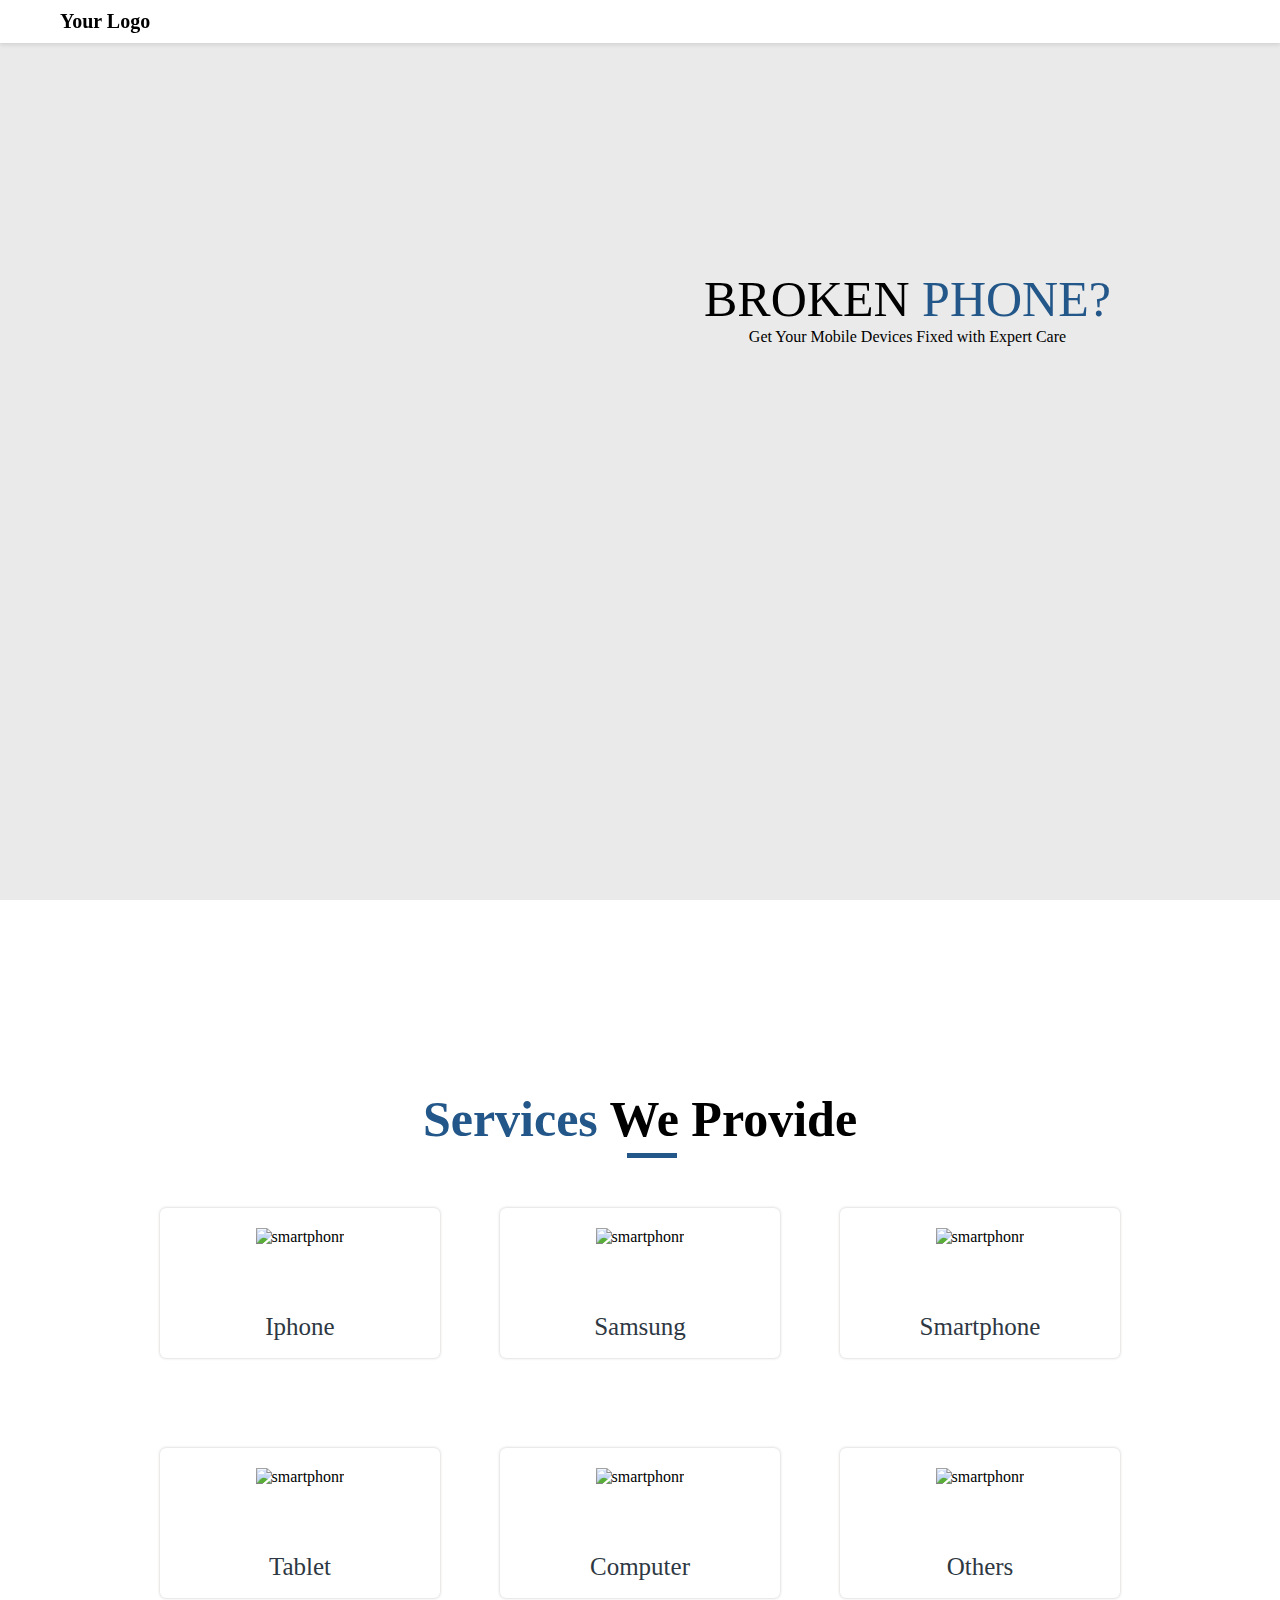
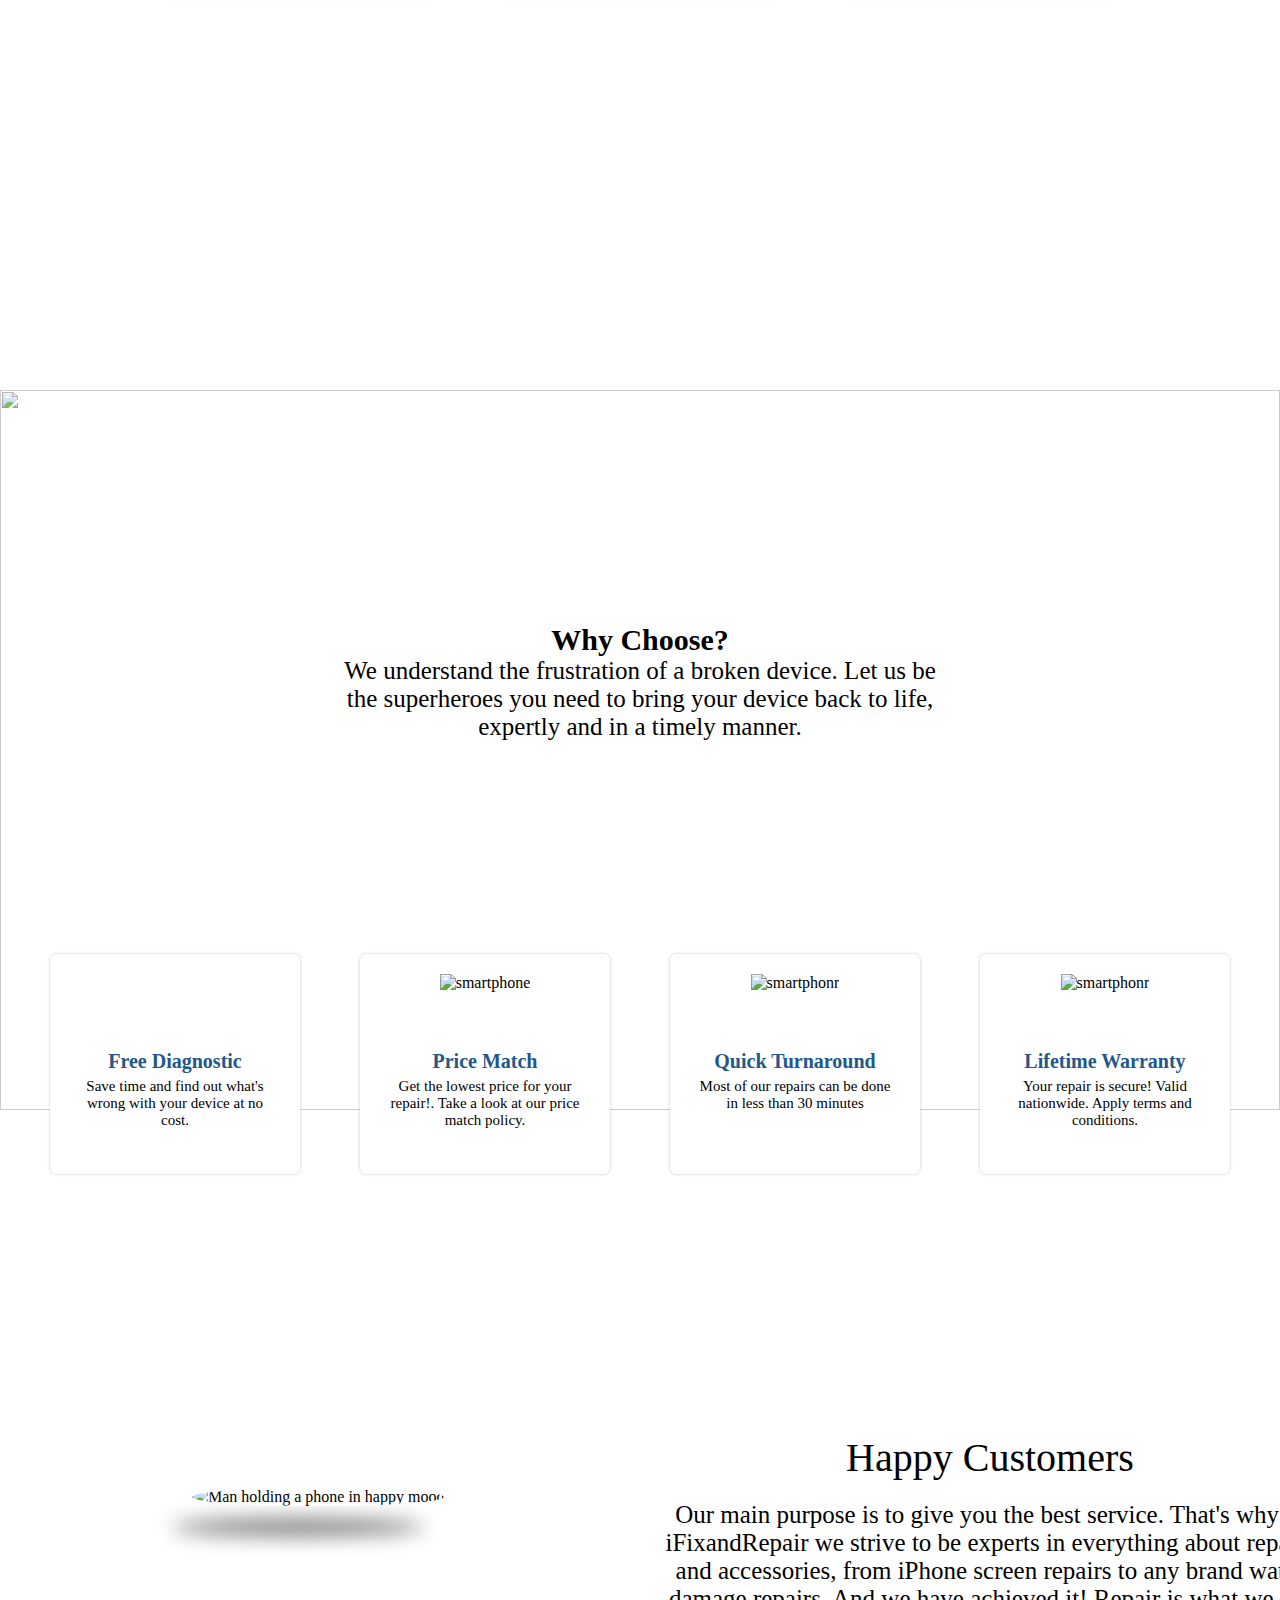
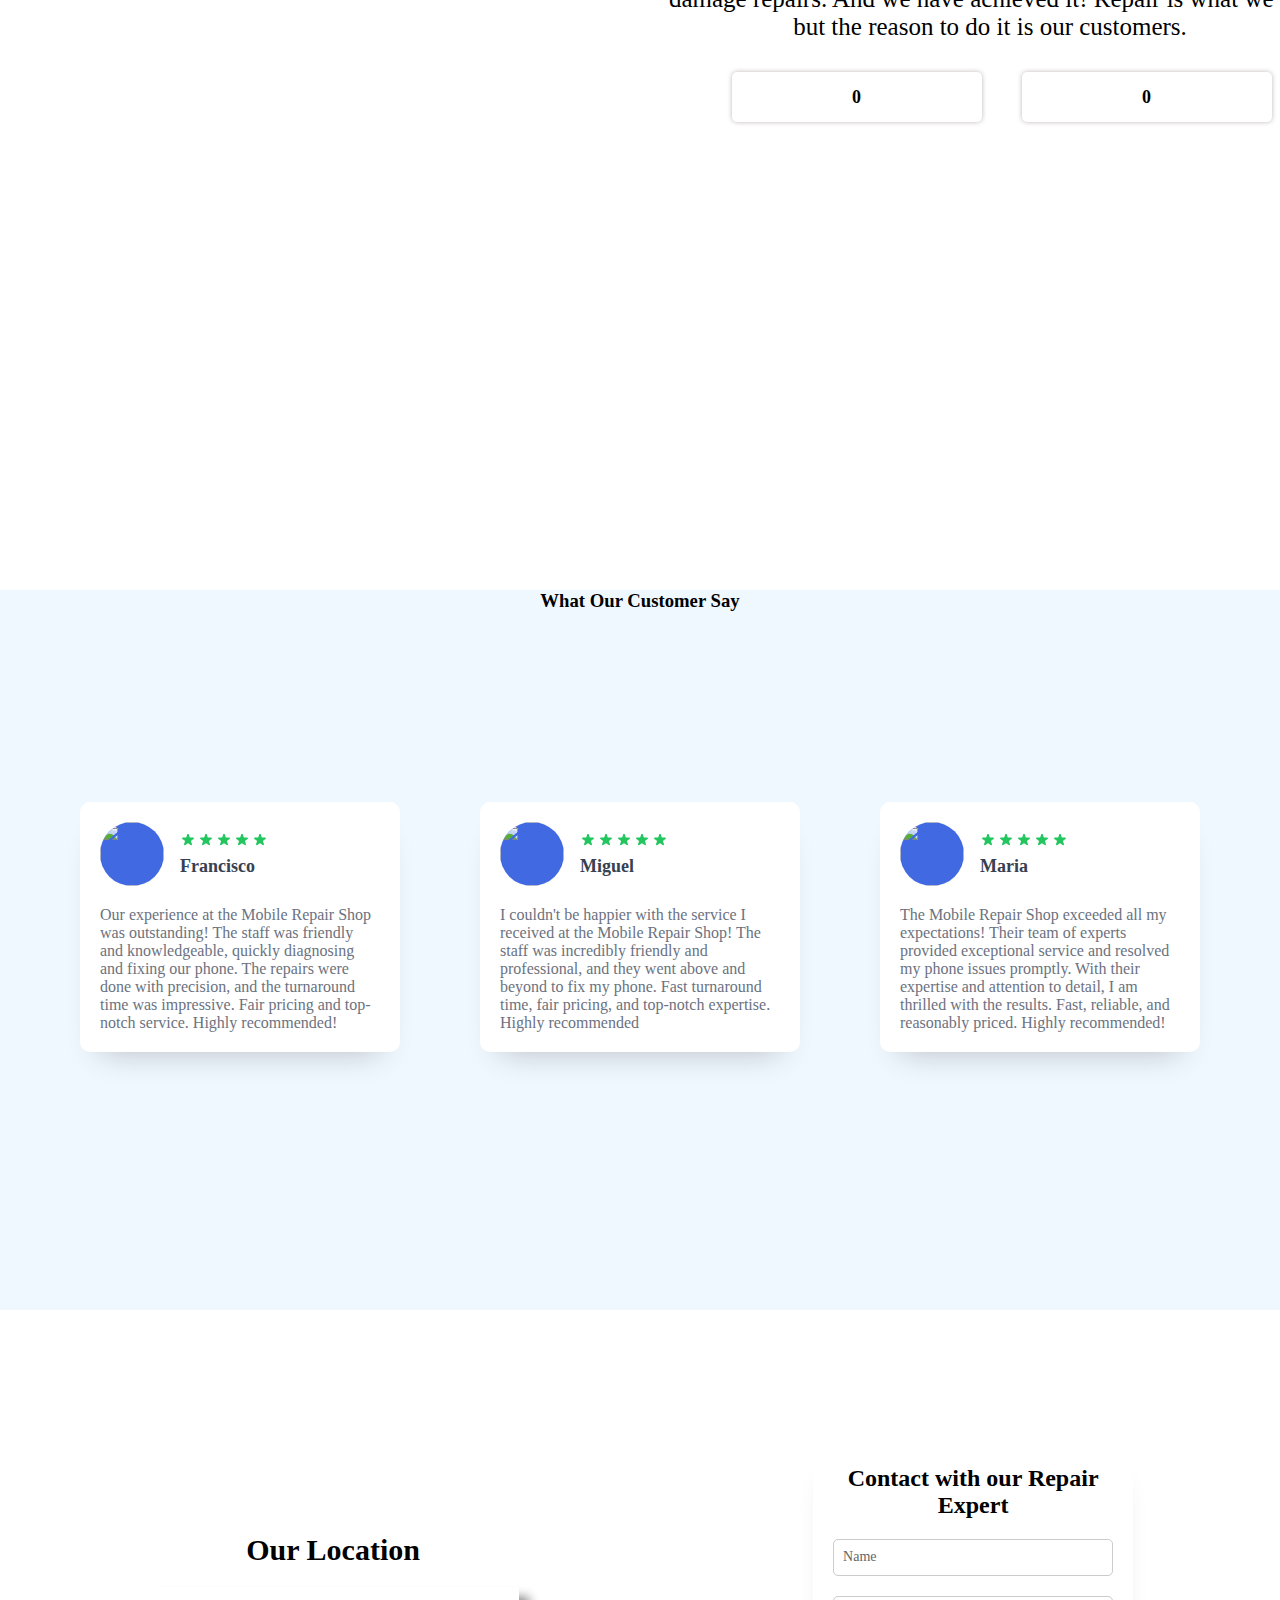
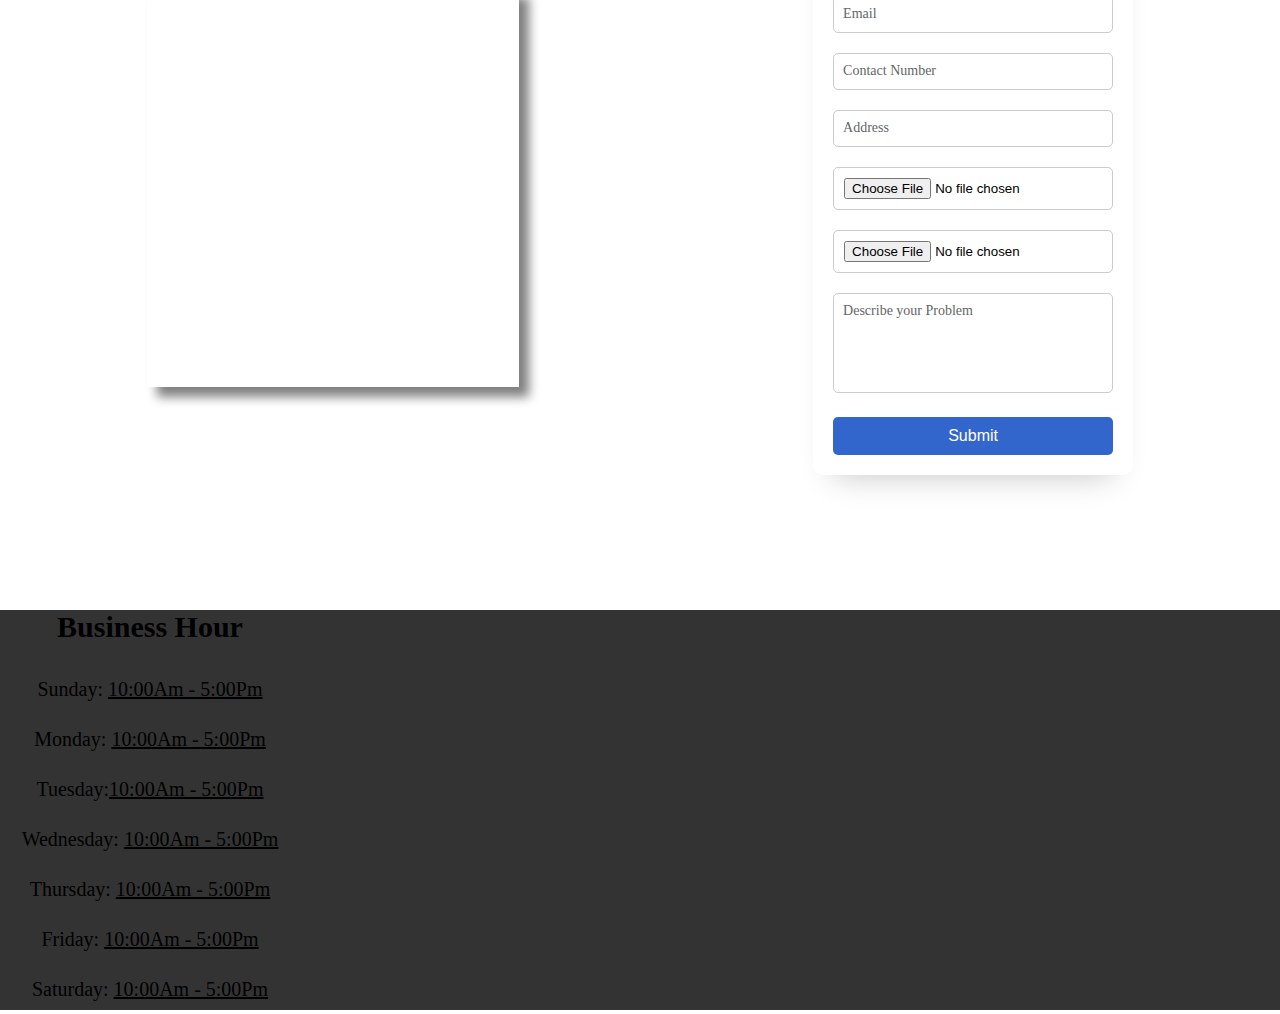
==== commit fe3e06dc: "removed button" ====
--- a/html/index.html
+++ b/html/index.html
@@ -26,13 +26,7 @@
       <span>Get Your Mobile Devices Fixed with Expert Care</span>
 
     </div>
-    <a class="fancy" href="#">
-      <span class="top-key"></span>
-      <span class="text">Repair Now</span>
-      <span class="bottom-key-1"></span>
-      <span class="bottom-key-2"></span>
-
-    </a>
+   
 
 
   </section>
--- a/css/index.css
+++ b/css/index.css
@@ -56,116 +56,7 @@
   overflow: hidden;
 }
 
-/* button */
-.fancy {
-  position: relative;
-  top: 40%;
-  right: 25%;
-  background-color: transparent;
-  border: 2px solid #000;
-  border-radius: 0;
-  box-sizing: border-box;
-  color: #fff;
-  cursor: pointer;
-  display: inline-block;
-  /* float: right; */
-  font-weight: 700;
-  letter-spacing: 0.05em;
-  margin: 0;
-  outline: none;
-  overflow: visible;
-  padding: 1em 1.25em;
-  position: relative;
-  text-align: center;
-  text-decoration: none;
-  text-transform: none;
-  transition: all 0.3s ease-in-out;
-  user-select: none;
-  font-size: 15px;
- }
- 
- .fancy::before {
-  content: " ";
-  width: 1.5625rem;
-  height: 2px;
-  background: black;
-  top: 50%;
-  left: 1.5em;
-  position: absolute;
-  transform: translateY(-50%);
-  transform-origin: center;
-  transition: background 0.3s linear, width 0.3s linear;
- }
- 
- .fancy .text {
-  font-size: 1.125em;
-  line-height: 1.33333em;
-  padding-left: 2em;
-  display: block;
-  text-align: left;
-  transition: all 0.3s ease-in-out;
-  text-transform: uppercase;
-  text-decoration: none;
-  color: black;
- }
- 
- .fancy .top-key {
-  height: 2px;
-  width: 1.5625rem;
-  top: -2px;
-  left: 0.625rem;
-  position: absolute;
-  background: #e8e8e8;
-  transition: width 0.5s ease-out, left 0.3s ease-out;
- }
- 
- .fancy .bottom-key-1 {
-  height: 2px;
-  width: 1.5625rem;
-  
-  
-  right: 1.875rem;
-  bottom: -2px;
-  position: absolute;
-  background: #e8e8e8;
-  transition: width 0.5s ease-out, right 0.3s ease-out;
- }
- 
- .fancy .bottom-key-2 {
-  height: 2px;
-  width: 0.625rem;
-  right: 0.625rem;
-  bottom: -2px;
-  position: absolute;
-  background: #e8e8e8;
-  transition: width 0.5s ease-out, right 0.3s ease-out;
- }
- 
- .fancy:hover {
-  color: white;
-  background: black;
- }
- 
- .fancy:hover::before {
-  width: 0.9375rem;
-  background: white;
- }
- 
- .fancy:hover .text {
-  color: white;
-  padding-left: 1.5em;
- }
- 
- .fancy:hover .top-key {
-  left: -2px;
-  width: 0px;
- }
- 
- .fancy:hover .bottom-key-1,
-  .fancy:hover .bottom-key-2 {
-  right: 0;
-  width: 0;
- }
+
 
 /* Animation */
 .animate::after {
@@ -235,7 +126,7 @@
 .servicesText::before {
   content: "";
   display: block;
-  border-bottom: 5px solid #ffc800;
+  border-bottom: 5px solid #235789;
 
   width: 50px;
 
@@ -281,7 +172,7 @@
 }
 
 .gadgetsContainer span {
-  color: #235789;
+  color: #2e3843;
   text-align: center;
   font-size: 25px;
   /* color: #333; */
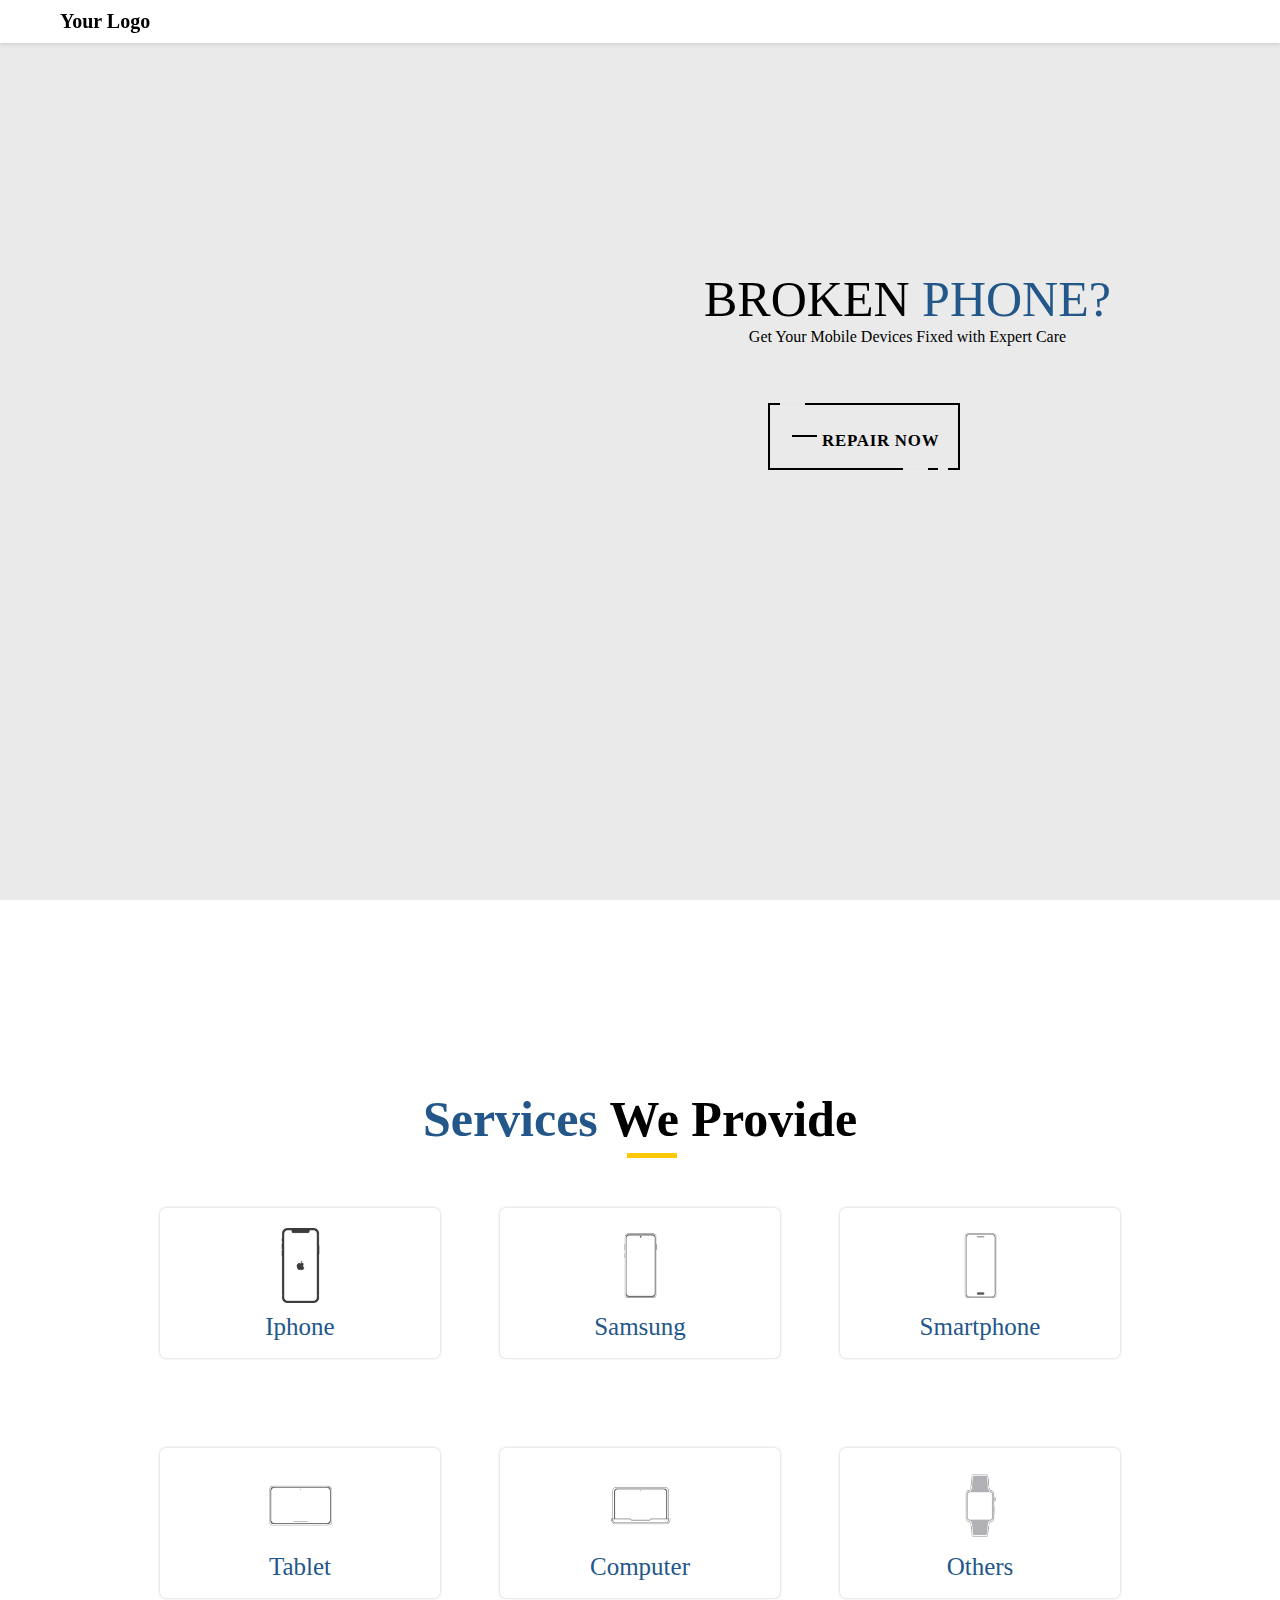
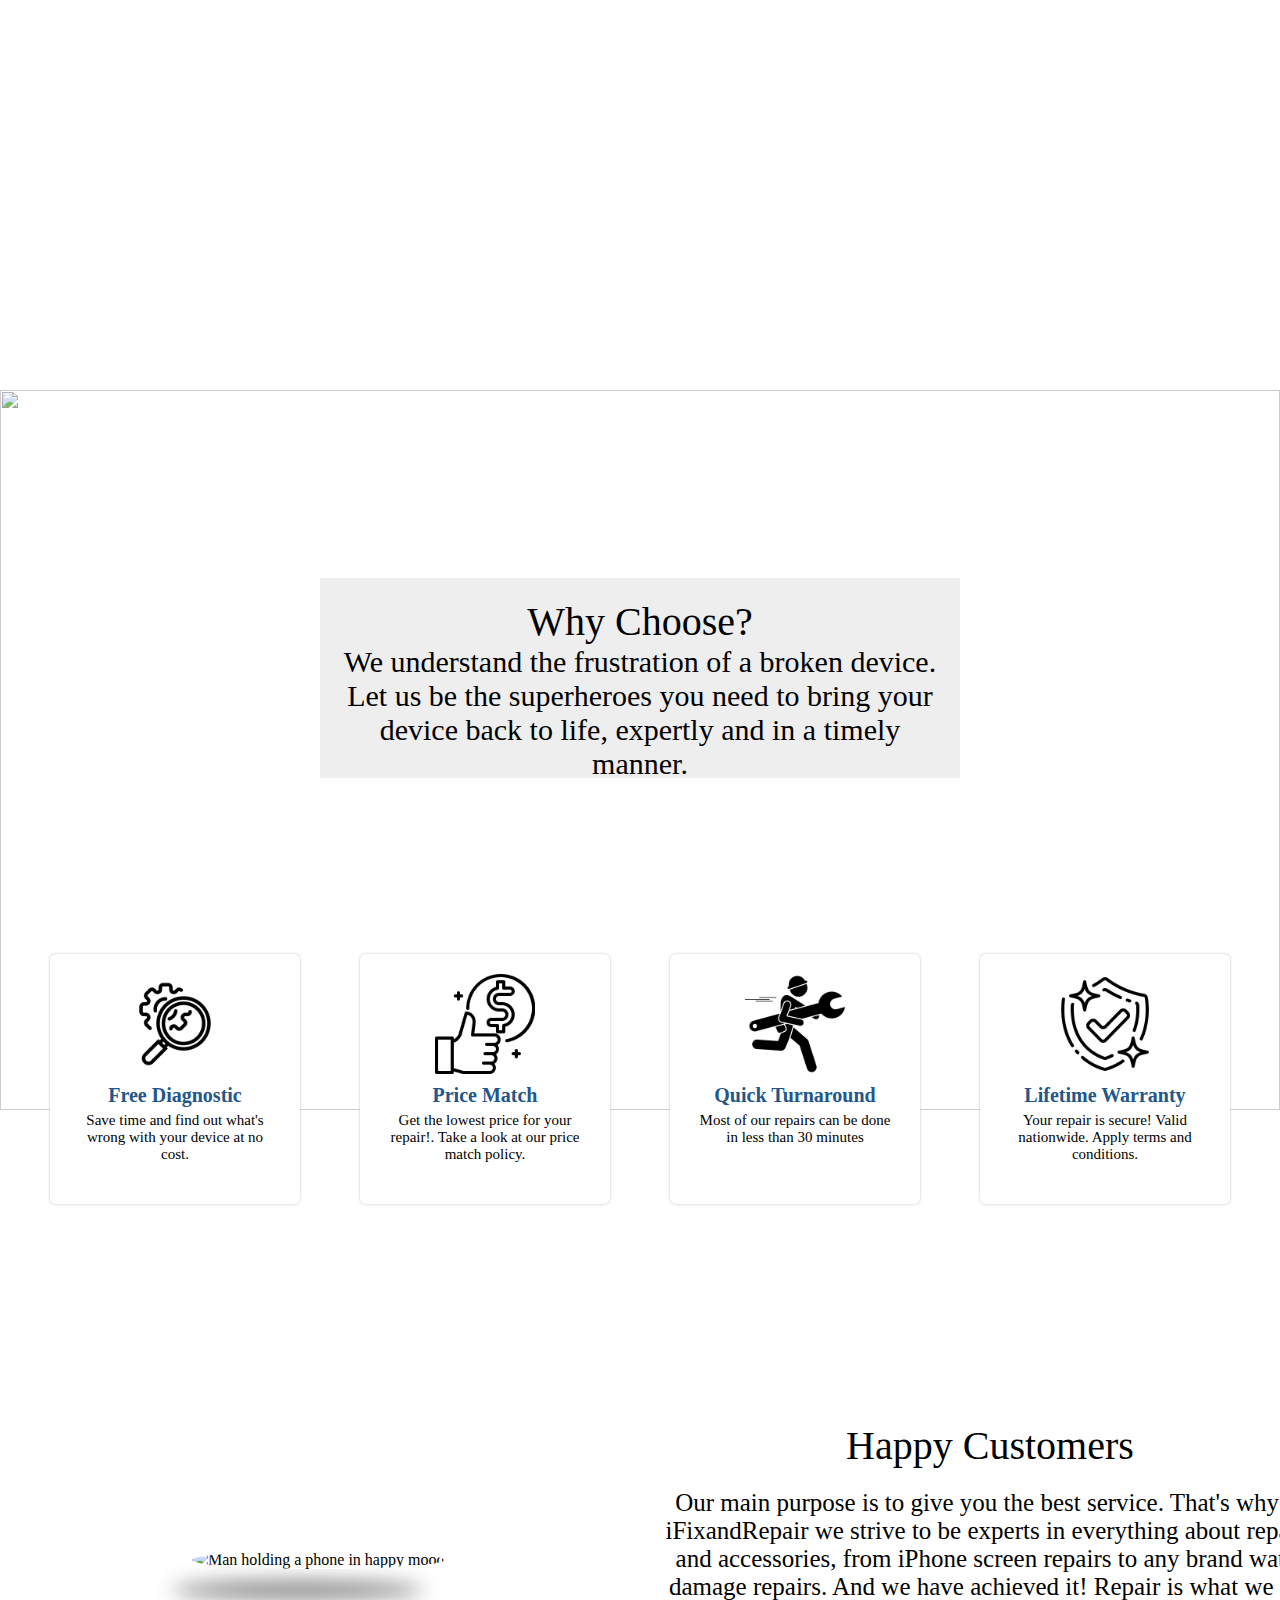
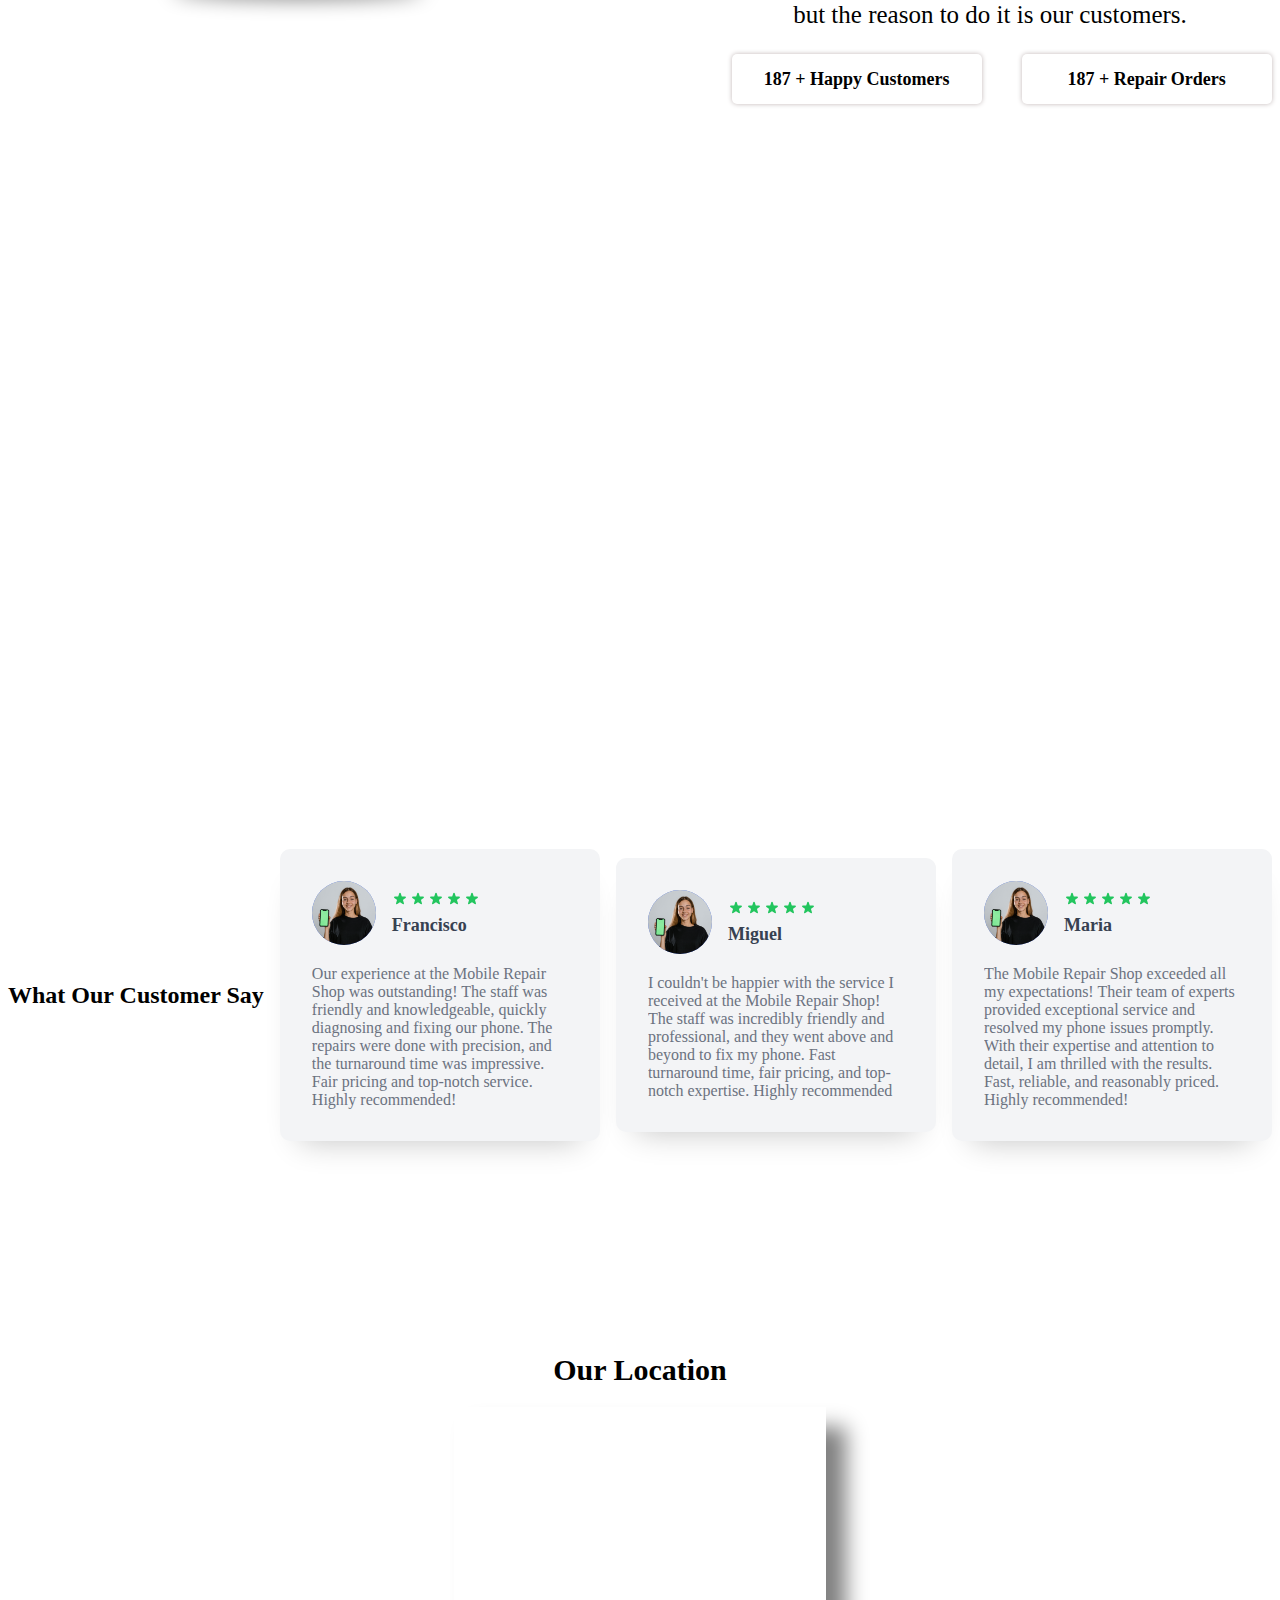
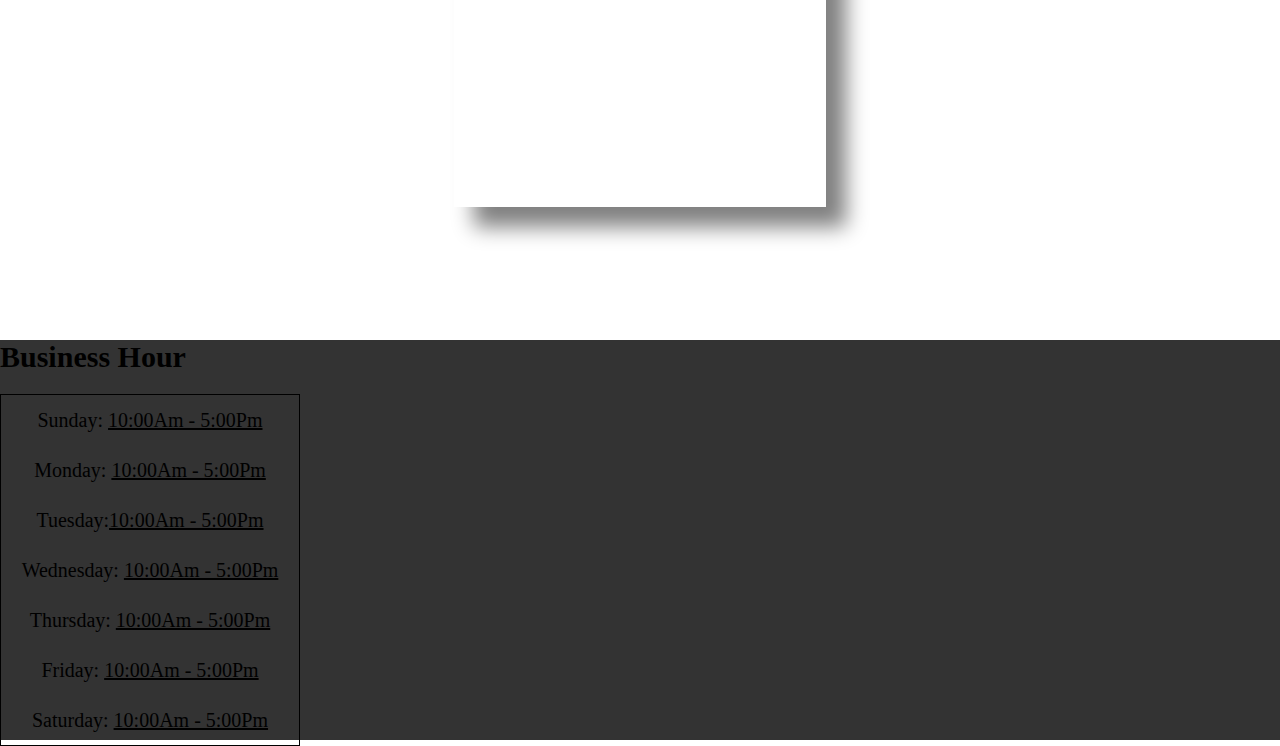
==== commit 2a72548e: "First Commit" ====
--- a/html/index.html
+++ b/html/index.html
@@ -1,135 +1,165 @@
 <!DOCTYPE html>
 <html lang="en">
-
 <head>
-  <meta charset="UTF-8">
-  <meta name="viewport" content="width=device-width, initial-scale=1.0">
-  <title>Mobile Repair Shop: Home</title>
-  <link rel="stylesheet" href="../css/index.css">
+    <meta charset="UTF-8">
+    <meta name="viewport" content="width=device-width, initial-scale=1.0">
+    <title>Mobile Repair Shop: Home</title>
+    <link rel="stylesheet" href="../css/index.css">
 </head>
-
 <body>
-  <section class="landingPage">
-    <!-- <img src="../images/landingpageimage.jpg" class="landingpageImage" alt="landingPage"> -->
-    <nav class="navbar">
-      <div class="navbar-container">
-        <div class="navbar-logo">
-          Your Logo
-        </div>
-        <!-- Add more navbar items as needed -->
-      </div>
-
-    </nav>
-
-    <div class="textContainer">
-      <p class="animate">BROKEN </p>
-      <span>Get Your Mobile Devices Fixed with Expert Care</span>
-
+    <section class="landingPage">
+        <!-- <img src="../images/landingpageimage.jpg" class="landingpageImage" alt="landingPage"> -->
+        <nav class="navbar">
+            <div class="navbar-container">
+                <div class="navbar-logo">
+                    Your Logo
+                </div>
+                <!-- Add more navbar items as needed -->
+            </div>
+            
+        </nav>
+
+        <div class="textContainer">
+          <p class="animate">BROKEN </p>
+          <span>Get Your Mobile Devices Fixed with Expert Care</span>
+          
+        </div>
+        <a class="fancy" href="#">
+          <span class="top-key"></span>
+          <span class="text">Repair Now</span>
+          <span class="bottom-key-1"></span>
+          <span class="bottom-key-2"></span>
+        </a>
+        
+        
+    </section>
+    <section class="middleSection" id="middleSection">
+
+    </section>
+    <section class="secondSection">
+        <h4 class="servicesText"> <span>Services</span> We Provide</h4>
+        <div class="gadgets">
+            <div class="gadgetsContainer">
+                <img src="../images/apple.png" alt="smartphonr">
+                <span>Iphone</span>
+            </div>
+            <div class="gadgetsContainer">
+                <img src="../images/samsung.png" alt="smartphonr">
+                <span>Samsung</span>
+            </div>
+            <div class="gadgetsContainer">
+                <img src="../images/other-smartphones.png" alt="smartphonr">
+                <span>Smartphone</span>
+
+            </div>
+        </div>
+        <div class="gadgets">
+            <div class="gadgetsContainer">
+                <img src="../images/tablet.png" alt="smartphonr">
+                <span>Tablet</span>
+            </div>
+            <div class="gadgetsContainer">
+                <img src="../images/macbook.png" alt="smartphonr">
+                <span>Computer</span>
+            </div>
+            <div class="gadgetsContainer">
+                <img src="../images/smartwatch.png" alt="smartphonr">
+                <span>Others</span>
+            </div>
+        </div>
+
+        
+    </section>
+    <section class="thirdSection">
+        <div class="whyChooseText">
+          <span>Why Choose?</span>
+          <p>We understand the frustration of a broken device. Let us be the superheroes you need to bring your device back to life, expertly and in a timely manner.</p>
+        </div>
+        <div class="whyChoose">
+          <img src="../images/wepik-export-20230603192456k3AG.png" class="whyChooseImage" alt="">
+        </div>
+        <div class="features">
+            <div class="featuresContainer">
+                <img src="../images/seo.png" alt="">
+                <!-- <img src="../images/repair.png" alt=""> -->
+                <span>Free Diagnostic</span>
+                <p>Save time and find out what's wrong with your device at no cost.</p>
+            </div>
+            <div class="featuresContainer">
+                <img src="../images/best-price.png" alt="smartphone">
+                <span>Price Match</span>
+                <p>Get the lowest price for your repair!. Take a look at our price match policy.</p>
+            </div>
+            <div class="featuresContainer">
+                <img src="../images/repair.png" alt="smartphonr">
+                <span>Quick Turnaround</span>
+                <p>Most of our repairs can be done in less than 30 minutes</p>
+            </div>
+            <div class="featuresContainer">
+                <img  src="../images/warranty.png" alt="smartphonr">
+                <span>Lifetime Warranty</span>
+                <p>Your repair is secure! Valid nationwide. Apply terms and conditions.</p>
+            </div>
+        </div>
+        
+    </section>
+    <section class="fourthSection">
+          <!-- <img src="../images/pexels-sound-on-3756877 (1).jpg" alt=""> -->
+        <div class="imagecontainer">
+            <img src="../images/1.png" alt="Man holding a phone in happy mood">
+        </div>
+        <div class="happyText">
+            <span>Happy Customers</span>
+            <p>Our main purpose is to give you the best service. That's why in iFixandRepair we strive to be experts in everything about repairs and accessories, from iPhone screen repairs to any brand water damage repairs. And we have achieved it! Repair is what we do, but the reason to do it is our customers.</p>
+        </div>
+        <div class="box">
+        <div class="numberBox">
+            <span class="number">0</span>
+           
+        </div>
+        <div class="numberBox2">
+            <span class="number2" >0</span>
+            
+        </div>
+
+        </div>
+        <!-- for increasing number effect -->
+          <script src="../javascript/index.js"></script>
+      </section>
+      <section class="reviewSection">
+        <h2>What Our Customer Say</h2>
+        <div class="card">
+            <div class="header">
+              <div class="image">
+                <img src="../images/profile.jpg" alt="">
+              </div>
+              <div>
+                <div class="stars">
+                  <svg fill="currentColor" viewBox="0 0 20 20" xmlns="http://www.w3.org/2000/svg">
+                    <path d="M9.049 2.927c.3-.921 1.603-.921 1.902 0l1.07 3.292a1 1 0 00.95.69h3.462c.969 0 1.371 1.24.588 1.81l-2.8 2.034a1 1 0 00-.364 1.118l1.07 3.292c.3.921-.755 1.688-1.54 1.118l-2.8-2.034a1 1 0 00-1.175 0l-2.8 2.034c-.784.57-1.838-.197-1.539-1.118l1.07-3.292a1 1 0 00-.364-1.118L2.98 8.72c-.783-.57-.38-1.81.588-1.81h3.461a1 1 0 00.951-.69l1.07-3.292z"></path>
+                  </svg>
+                  <svg fill="currentColor" viewBox="0 0 20 20" xmlns="http://www.w3.org/2000/svg">
+                    <path d="M9.049 2.927c.3-.921 1.603-.921 1.902 0l1.07 3.292a1 1 0 00.95.69h3.462c.969 0 1.371 1.24.588 1.81l-2.8 2.034a1 1 0 00-.364 1.118l1.07 3.292c.3.921-.755 1.688-1.54 1.118l-2.8-2.034a1 1 0 00-1.175 0l-2.8 2.034c-.784.57-1.838-.197-1.539-1.118l1.07-3.292a1 1 0 00-.364-1.118L2.98 8.72c-.783-.57-.38-1.81.588-1.81h3.461a1 1 0 00.951-.69l1.07-3.292z"></path>
+                  </svg>
+                  <svg fill="currentColor" viewBox="0 0 20 20" xmlns="http://www.w3.org/2000/svg">
+                    <path d="M9.049 2.927c.3-.921 1.603-.921 1.902 0l1.07 3.292a1 1 0 00.95.69h3.462c.969 0 1.371 1.24.588 1.81l-2.8 2.034a1 1 0 00-.364 1.118l1.07 3.292c.3.921-.755 1.688-1.54 1.118l-2.8-2.034a1 1 0 00-1.175 0l-2.8 2.034c-.784.57-1.838-.197-1.539-1.118l1.07-3.292a1 1 0 00-.364-1.118L2.98 8.72c-.783-.57-.38-1.81.588-1.81h3.461a1 1 0 00.951-.69l1.07-3.292z"></path>
+                  </svg>
+                  <svg fill="currentColor" viewBox="0 0 20 20" xmlns="http://www.w3.org/2000/svg">
+                    <path d="M9.049 2.927c.3-.921 1.603-.921 1.902 0l1.07 3.292a1 1 0 00.95.69h3.462c.969 0 1.371 1.24.588 1.81l-2.8 2.034a1 1 0 00-.364 1.118l1.07 3.292c.3.921-.755 1.688-1.54 1.118l-2.8-2.034a1 1 0 00-1.175 0l-2.8 2.034c-.784.57-1.838-.197-1.539-1.118l1.07-3.292a1 1 0 00-.364-1.118L2.98 8.72c-.783-.57-.38-1.81.588-1.81h3.461a1 1 0 00.951-.69l1.07-3.292z"></path>
+                  </svg>
+                  <svg fill="currentColor" viewBox="0 0 20 20" xmlns="http://www.w3.org/2000/svg">
+                    <path d="M9.049 2.927c.3-.921 1.603-.921 1.902 0l1.07 3.292a1 1 0 00.95.69h3.462c.969 0 1.371 1.24.588 1.81l-2.8 2.034a1 1 0 00-.364 1.118l1.07 3.292c.3.921-.755 1.688-1.54 1.118l-2.8-2.034a1 1 0 00-1.175 0l-2.8 2.034c-.784.57-1.838-.197-1.539-1.118l1.07-3.292a1 1 0 00-.364-1.118L2.98 8.72c-.783-.57-.38-1.81.588-1.81h3.461a1 1 0 00.951-.69l1.07-3.292z"></path>
+                  </svg>
+                </div>
+                <p class="name">Francisco</p>
+              </div>
+            </div>
+    
+            <p class="message">
+              Our experience at the Mobile Repair Shop was outstanding! The staff was friendly and knowledgeable, quickly diagnosing and fixing our phone. The repairs were done with precision, and the turnaround time was impressive. Fair pricing and top-notch service. Highly recommended!
+            </p>
     </div>
-   
-
-
-  </section>
-  <section class="middleSection" id="middleSection">
-
-  </section>
-  <section class="secondSection">
-    <h4 class="servicesText"> <span>Services</span> We Provide</h4>
-    <div class="gadgets">
-      <div class="gadgetsContainer">
-        <img src="../images/apple.png" alt="smartphonr">
-        <span>Iphone</span>
-      </div>
-      <div class="gadgetsContainer">
-        <img src="../images/samsung.png" alt="smartphonr">
-        <span>Samsung</span>
-      </div>
-      <div class="gadgetsContainer">
-        <img src="../images/other-smartphones.png" alt="smartphonr">
-        <span>Smartphone</span>
-
-      </div>
-    </div>
-    <div class="gadgets">
-      <div class="gadgetsContainer">
-        <img src="../images/tablet.png" alt="smartphonr">
-        <span>Tablet</span>
-      </div>
-      <div class="gadgetsContainer">
-        <img src="../images/macbook.png" alt="smartphonr">
-        <span>Computer</span>
-      </div>
-      <div class="gadgetsContainer">
-        <img src="../images/smartwatch.png" alt="smartphonr">
-        <span>Others</span>
-      </div>
-    </div>
-
-
-  </section>
-  <section class="thirdSection">
-    <div class="whyChooseText">
-      <span>Why Choose?</span>
-      <p>We understand the frustration of a broken device. Let us be the superheroes you need to bring your device back
-        to life, expertly and in a timely manner.</p>
-    </div>
-    <div class="whyChoose">
-      <img src="../images/wepik-export-20230603192456k3AG.png" class="whyChooseImage" alt="">
-    </div>
-    <div class="features">
-      <div class="featuresContainer">
-        <img src="../images/seo.png" alt="">
-        <!-- <img src="../images/repair.png" alt=""> -->
-        <span>Free Diagnostic</span>
-        <p>Save time and find out what's wrong with your device at no cost.</p>
-      </div>
-      <div class="featuresContainer">
-        <img src="../images/best-price.png" alt="smartphone">
-        <span>Price Match</span>
-        <p>Get the lowest price for your repair!. Take a look at our price match policy.</p>
-      </div>
-      <div class="featuresContainer">
-        <img src="../images/repair.png" alt="smartphonr">
-        <span>Quick Turnaround</span>
-        <p>Most of our repairs can be done in less than 30 minutes</p>
-      </div>
-      <div class="featuresContainer">
-        <img src="../images/warranty.png" alt="smartphonr">
-        <span>Lifetime Warranty</span>
-        <p>Your repair is secure! Valid nationwide. Apply terms and conditions.</p>
-      </div>
-    </div>
-
-  </section>
-  <section class="fourthSection">
-    <!-- <img src="../images/pexels-sound-on-3756877 (1).jpg" alt=""> -->
-    <div class="imagecontainer">
-      <img src="../images/1.png" alt="Man holding a phone in happy mood">
-    </div>
-    <div class="happyText">
-      <span>Happy Customers</span>
-      <p>Our main purpose is to give you the best service. That's why in iFixandRepair we strive to be experts in
-        everything about repairs and accessories, from iPhone screen repairs to any brand water damage repairs. And we
-        have achieved it! Repair is what we do, but the reason to do it is our customers.</p>
-    </div>
-    <div class="box">
-      <div class="numberBox">
-        <span class="number">0</span>
-
-      </div>
-      <div class="numberBox2">
-        <span class="number2">0</span>
-
-      </div>
-
-    </div>
-    <!-- for increasing number effect -->
-    <script src="../javascript/index.js"></script>
-  </section>
-  <section class="reviewSection">
-    <h3>What Our Customer Say</h3>
-    <div class="comment">
-      <div class="card">
+    <div class="card">
         <div class="header">
           <div class="image">
             <img src="../images/profile.jpg" alt="">
@@ -137,72 +167,19 @@
           <div>
             <div class="stars">
               <svg fill="currentColor" viewBox="0 0 20 20" xmlns="http://www.w3.org/2000/svg">
-                <path
-                  d="M9.049 2.927c.3-.921 1.603-.921 1.902 0l1.07 3.292a1 1 0 00.95.69h3.462c.969 0 1.371 1.24.588 1.81l-2.8 2.034a1 1 0 00-.364 1.118l1.07 3.292c.3.921-.755 1.688-1.54 1.118l-2.8-2.034a1 1 0 00-1.175 0l-2.8 2.034c-.784.57-1.838-.197-1.539-1.118l1.07-3.292a1 1 0 00-.364-1.118L2.98 8.72c-.783-.57-.38-1.81.588-1.81h3.461a1 1 0 00.951-.69l1.07-3.292z">
-                </path>
-              </svg>
-              <svg fill="currentColor" viewBox="0 0 20 20" xmlns="http://www.w3.org/2000/svg">
-                <path
-                  d="M9.049 2.927c.3-.921 1.603-.921 1.902 0l1.07 3.292a1 1 0 00.95.69h3.462c.969 0 1.371 1.24.588 1.81l-2.8 2.034a1 1 0 00-.364 1.118l1.07 3.292c.3.921-.755 1.688-1.54 1.118l-2.8-2.034a1 1 0 00-1.175 0l-2.8 2.034c-.784.57-1.838-.197-1.539-1.118l1.07-3.292a1 1 0 00-.364-1.118L2.98 8.72c-.783-.57-.38-1.81.588-1.81h3.461a1 1 0 00.951-.69l1.07-3.292z">
-                </path>
-              </svg>
-              <svg fill="currentColor" viewBox="0 0 20 20" xmlns="http://www.w3.org/2000/svg">
-                <path
-                  d="M9.049 2.927c.3-.921 1.603-.921 1.902 0l1.07 3.292a1 1 0 00.95.69h3.462c.969 0 1.371 1.24.588 1.81l-2.8 2.034a1 1 0 00-.364 1.118l1.07 3.292c.3.921-.755 1.688-1.54 1.118l-2.8-2.034a1 1 0 00-1.175 0l-2.8 2.034c-.784.57-1.838-.197-1.539-1.118l1.07-3.292a1 1 0 00-.364-1.118L2.98 8.72c-.783-.57-.38-1.81.588-1.81h3.461a1 1 0 00.951-.69l1.07-3.292z">
-                </path>
-              </svg>
-              <svg fill="currentColor" viewBox="0 0 20 20" xmlns="http://www.w3.org/2000/svg">
-                <path
-                  d="M9.049 2.927c.3-.921 1.603-.921 1.902 0l1.07 3.292a1 1 0 00.95.69h3.462c.969 0 1.371 1.24.588 1.81l-2.8 2.034a1 1 0 00-.364 1.118l1.07 3.292c.3.921-.755 1.688-1.54 1.118l-2.8-2.034a1 1 0 00-1.175 0l-2.8 2.034c-.784.57-1.838-.197-1.539-1.118l1.07-3.292a1 1 0 00-.364-1.118L2.98 8.72c-.783-.57-.38-1.81.588-1.81h3.461a1 1 0 00.951-.69l1.07-3.292z">
-                </path>
-              </svg>
-              <svg fill="currentColor" viewBox="0 0 20 20" xmlns="http://www.w3.org/2000/svg">
-                <path
-                  d="M9.049 2.927c.3-.921 1.603-.921 1.902 0l1.07 3.292a1 1 0 00.95.69h3.462c.969 0 1.371 1.24.588 1.81l-2.8 2.034a1 1 0 00-.364 1.118l1.07 3.292c.3.921-.755 1.688-1.54 1.118l-2.8-2.034a1 1 0 00-1.175 0l-2.8 2.034c-.784.57-1.838-.197-1.539-1.118l1.07-3.292a1 1 0 00-.364-1.118L2.98 8.72c-.783-.57-.38-1.81.588-1.81h3.461a1 1 0 00.951-.69l1.07-3.292z">
-                </path>
-              </svg>
-            </div>
-            <p class="name">Francisco</p>
-          </div>
-        </div>
-
-        <p class="message">
-          Our experience at the Mobile Repair Shop was outstanding! The staff was friendly and knowledgeable, quickly
-          diagnosing and fixing our phone. The repairs were done with precision, and the turnaround time was impressive.
-          Fair pricing and top-notch service. Highly recommended!
-        </p>
-      </div>
-      <div class="card">
-        <div class="header">
-          <div class="image">
-            <img src="../images/profile.jpg" alt="">
-          </div>
-          <div>
-            <div class="stars">
-              <svg fill="currentColor" viewBox="0 0 20 20" xmlns="http://www.w3.org/2000/svg">
-                <path
-                  d="M9.049 2.927c.3-.921 1.603-.921 1.902 0l1.07 3.292a1 1 0 00.95.69h3.462c.969 0 1.371 1.24.588 1.81l-2.8 2.034a1 1 0 00-.364 1.118l1.07 3.292c.3.921-.755 1.688-1.54 1.118l-2.8-2.034a1 1 0 00-1.175 0l-2.8 2.034c-.784.57-1.838-.197-1.539-1.118l1.07-3.292a1 1 0 00-.364-1.118L2.98 8.72c-.783-.57-.38-1.81.588-1.81h3.461a1 1 0 00.951-.69l1.07-3.292z">
-                </path>
-              </svg>
-              <svg fill="currentColor" viewBox="0 0 20 20" xmlns="http://www.w3.org/2000/svg">
-                <path
-                  d="M9.049 2.927c.3-.921 1.603-.921 1.902 0l1.07 3.292a1 1 0 00.95.69h3.462c.969 0 1.371 1.24.588 1.81l-2.8 2.034a1 1 0 00-.364 1.118l1.07 3.292c.3.921-.755 1.688-1.54 1.118l-2.8-2.034a1 1 0 00-1.175 0l-2.8 2.034c-.784.57-1.838-.197-1.539-1.118l1.07-3.292a1 1 0 00-.364-1.118L2.98 8.72c-.783-.57-.38-1.81.588-1.81h3.461a1 1 0 00.951-.69l1.07-3.292z">
-                </path>
-              </svg>
-              <svg fill="currentColor" viewBox="0 0 20 20" xmlns="http://www.w3.org/2000/svg">
-                <path
-                  d="M9.049 2.927c.3-.921 1.603-.921 1.902 0l1.07 3.292a1 1 0 00.95.69h3.462c.969 0 1.371 1.24.588 1.81l-2.8 2.034a1 1 0 00-.364 1.118l1.07 3.292c.3.921-.755 1.688-1.54 1.118l-2.8-2.034a1 1 0 00-1.175 0l-2.8 2.034c-.784.57-1.838-.197-1.539-1.118l1.07-3.292a1 1 0 00-.364-1.118L2.98 8.72c-.783-.57-.38-1.81.588-1.81h3.461a1 1 0 00.951-.69l1.07-3.292z">
-                </path>
-              </svg>
-              <svg fill="currentColor" viewBox="0 0 20 20" xmlns="http://www.w3.org/2000/svg">
-                <path
-                  d="M9.049 2.927c.3-.921 1.603-.921 1.902 0l1.07 3.292a1 1 0 00.95.69h3.462c.969 0 1.371 1.24.588 1.81l-2.8 2.034a1 1 0 00-.364 1.118l1.07 3.292c.3.921-.755 1.688-1.54 1.118l-2.8-2.034a1 1 0 00-1.175 0l-2.8 2.034c-.784.57-1.838-.197-1.539-1.118l1.07-3.292a1 1 0 00-.364-1.118L2.98 8.72c-.783-.57-.38-1.81.588-1.81h3.461a1 1 0 00.951-.69l1.07-3.292z">
-                </path>
-              </svg>
-              <svg fill="currentColor" viewBox="0 0 20 20" xmlns="http://www.w3.org/2000/svg">
-                <path
-                  d="M9.049 2.927c.3-.921 1.603-.921 1.902 0l1.07 3.292a1 1 0 00.95.69h3.462c.969 0 1.371 1.24.588 1.81l-2.8 2.034a1 1 0 00-.364 1.118l1.07 3.292c.3.921-.755 1.688-1.54 1.118l-2.8-2.034a1 1 0 00-1.175 0l-2.8 2.034c-.784.57-1.838-.197-1.539-1.118l1.07-3.292a1 1 0 00-.364-1.118L2.98 8.72c-.783-.57-.38-1.81.588-1.81h3.461a1 1 0 00.951-.69l1.07-3.292z">
-                </path>
+                <path d="M9.049 2.927c.3-.921 1.603-.921 1.902 0l1.07 3.292a1 1 0 00.95.69h3.462c.969 0 1.371 1.24.588 1.81l-2.8 2.034a1 1 0 00-.364 1.118l1.07 3.292c.3.921-.755 1.688-1.54 1.118l-2.8-2.034a1 1 0 00-1.175 0l-2.8 2.034c-.784.57-1.838-.197-1.539-1.118l1.07-3.292a1 1 0 00-.364-1.118L2.98 8.72c-.783-.57-.38-1.81.588-1.81h3.461a1 1 0 00.951-.69l1.07-3.292z"></path>
+              </svg>
+              <svg fill="currentColor" viewBox="0 0 20 20" xmlns="http://www.w3.org/2000/svg">
+                <path d="M9.049 2.927c.3-.921 1.603-.921 1.902 0l1.07 3.292a1 1 0 00.95.69h3.462c.969 0 1.371 1.24.588 1.81l-2.8 2.034a1 1 0 00-.364 1.118l1.07 3.292c.3.921-.755 1.688-1.54 1.118l-2.8-2.034a1 1 0 00-1.175 0l-2.8 2.034c-.784.57-1.838-.197-1.539-1.118l1.07-3.292a1 1 0 00-.364-1.118L2.98 8.72c-.783-.57-.38-1.81.588-1.81h3.461a1 1 0 00.951-.69l1.07-3.292z"></path>
+              </svg>
+              <svg fill="currentColor" viewBox="0 0 20 20" xmlns="http://www.w3.org/2000/svg">
+                <path d="M9.049 2.927c.3-.921 1.603-.921 1.902 0l1.07 3.292a1 1 0 00.95.69h3.462c.969 0 1.371 1.24.588 1.81l-2.8 2.034a1 1 0 00-.364 1.118l1.07 3.292c.3.921-.755 1.688-1.54 1.118l-2.8-2.034a1 1 0 00-1.175 0l-2.8 2.034c-.784.57-1.838-.197-1.539-1.118l1.07-3.292a1 1 0 00-.364-1.118L2.98 8.72c-.783-.57-.38-1.81.588-1.81h3.461a1 1 0 00.951-.69l1.07-3.292z"></path>
+              </svg>
+              <svg fill="currentColor" viewBox="0 0 20 20" xmlns="http://www.w3.org/2000/svg">
+                <path d="M9.049 2.927c.3-.921 1.603-.921 1.902 0l1.07 3.292a1 1 0 00.95.69h3.462c.969 0 1.371 1.24.588 1.81l-2.8 2.034a1 1 0 00-.364 1.118l1.07 3.292c.3.921-.755 1.688-1.54 1.118l-2.8-2.034a1 1 0 00-1.175 0l-2.8 2.034c-.784.57-1.838-.197-1.539-1.118l1.07-3.292a1 1 0 00-.364-1.118L2.98 8.72c-.783-.57-.38-1.81.588-1.81h3.461a1 1 0 00.951-.69l1.07-3.292z"></path>
+              </svg>
+              <svg fill="currentColor" viewBox="0 0 20 20" xmlns="http://www.w3.org/2000/svg">
+                <path d="M9.049 2.927c.3-.921 1.603-.921 1.902 0l1.07 3.292a1 1 0 00.95.69h3.462c.969 0 1.371 1.24.588 1.81l-2.8 2.034a1 1 0 00-.364 1.118l1.07 3.292c.3.921-.755 1.688-1.54 1.118l-2.8-2.034a1 1 0 00-1.175 0l-2.8 2.034c-.784.57-1.838-.197-1.539-1.118l1.07-3.292a1 1 0 00-.364-1.118L2.98 8.72c-.783-.57-.38-1.81.588-1.81h3.461a1 1 0 00.951-.69l1.07-3.292z"></path>
               </svg>
             </div>
             <p class="name">Miguel</p>
@@ -210,142 +187,67 @@
         </div>
 
         <p class="message">
-          I couldn't be happier with the service I received at the Mobile Repair Shop! The staff was incredibly friendly
-          and professional, and they went above and beyond to fix my phone. Fast turnaround time, fair pricing, and
-          top-notch expertise. Highly recommended
+          I couldn't be happier with the service I received at the Mobile Repair Shop! The staff was incredibly friendly and professional, and they went above and beyond to fix my phone. Fast turnaround time, fair pricing, and top-notch expertise. Highly recommended
         </p>
+</div>
+<div class="card">
+    <div class="header">
+      <div class="image">
+        <img src="../images/profile.jpg" alt="">
       </div>
-      <div class="card">
-        <div class="header">
-          <div class="image">
-            <img src="../images/profile.jpg" alt="">
-          </div>
-          <div>
-            <div class="stars">
-              <svg fill="currentColor" viewBox="0 0 20 20" xmlns="http://www.w3.org/2000/svg">
-                <path
-                  d="M9.049 2.927c.3-.921 1.603-.921 1.902 0l1.07 3.292a1 1 0 00.95.69h3.462c.969 0 1.371 1.24.588 1.81l-2.8 2.034a1 1 0 00-.364 1.118l1.07 3.292c.3.921-.755 1.688-1.54 1.118l-2.8-2.034a1 1 0 00-1.175 0l-2.8 2.034c-.784.57-1.838-.197-1.539-1.118l1.07-3.292a1 1 0 00-.364-1.118L2.98 8.72c-.783-.57-.38-1.81.588-1.81h3.461a1 1 0 00.951-.69l1.07-3.292z">
-                </path>
-              </svg>
-              <svg fill="currentColor" viewBox="0 0 20 20" xmlns="http://www.w3.org/2000/svg">
-                <path
-                  d="M9.049 2.927c.3-.921 1.603-.921 1.902 0l1.07 3.292a1 1 0 00.95.69h3.462c.969 0 1.371 1.24.588 1.81l-2.8 2.034a1 1 0 00-.364 1.118l1.07 3.292c.3.921-.755 1.688-1.54 1.118l-2.8-2.034a1 1 0 00-1.175 0l-2.8 2.034c-.784.57-1.838-.197-1.539-1.118l1.07-3.292a1 1 0 00-.364-1.118L2.98 8.72c-.783-.57-.38-1.81.588-1.81h3.461a1 1 0 00.951-.69l1.07-3.292z">
-                </path>
-              </svg>
-              <svg fill="currentColor" viewBox="0 0 20 20" xmlns="http://www.w3.org/2000/svg">
-                <path
-                  d="M9.049 2.927c.3-.921 1.603-.921 1.902 0l1.07 3.292a1 1 0 00.95.69h3.462c.969 0 1.371 1.24.588 1.81l-2.8 2.034a1 1 0 00-.364 1.118l1.07 3.292c.3.921-.755 1.688-1.54 1.118l-2.8-2.034a1 1 0 00-1.175 0l-2.8 2.034c-.784.57-1.838-.197-1.539-1.118l1.07-3.292a1 1 0 00-.364-1.118L2.98 8.72c-.783-.57-.38-1.81.588-1.81h3.461a1 1 0 00.951-.69l1.07-3.292z">
-                </path>
-              </svg>
-              <svg fill="currentColor" viewBox="0 0 20 20" xmlns="http://www.w3.org/2000/svg">
-                <path
-                  d="M9.049 2.927c.3-.921 1.603-.921 1.902 0l1.07 3.292a1 1 0 00.95.69h3.462c.969 0 1.371 1.24.588 1.81l-2.8 2.034a1 1 0 00-.364 1.118l1.07 3.292c.3.921-.755 1.688-1.54 1.118l-2.8-2.034a1 1 0 00-1.175 0l-2.8 2.034c-.784.57-1.838-.197-1.539-1.118l1.07-3.292a1 1 0 00-.364-1.118L2.98 8.72c-.783-.57-.38-1.81.588-1.81h3.461a1 1 0 00.951-.69l1.07-3.292z">
-                </path>
-              </svg>
-              <svg fill="currentColor" viewBox="0 0 20 20" xmlns="http://www.w3.org/2000/svg">
-                <path
-                  d="M9.049 2.927c.3-.921 1.603-.921 1.902 0l1.07 3.292a1 1 0 00.95.69h3.462c.969 0 1.371 1.24.588 1.81l-2.8 2.034a1 1 0 00-.364 1.118l1.07 3.292c.3.921-.755 1.688-1.54 1.118l-2.8-2.034a1 1 0 00-1.175 0l-2.8 2.034c-.784.57-1.838-.197-1.539-1.118l1.07-3.292a1 1 0 00-.364-1.118L2.98 8.72c-.783-.57-.38-1.81.588-1.81h3.461a1 1 0 00.951-.69l1.07-3.292z">
-                </path>
-              </svg>
-            </div>
-            <p class="name">Maria</p>
-          </div>
-        </div>
-
-        <p class="message">
-          The Mobile Repair Shop exceeded all my expectations! Their team of experts provided exceptional service and
-          resolved my phone issues promptly. With their expertise and attention to detail, I am thrilled with the
-          results. Fast, reliable, and reasonably priced. Highly recommended!
-        </p>
+      <div>
+        <div class="stars">
+          <svg fill="currentColor" viewBox="0 0 20 20" xmlns="http://www.w3.org/2000/svg">
+            <path d="M9.049 2.927c.3-.921 1.603-.921 1.902 0l1.07 3.292a1 1 0 00.95.69h3.462c.969 0 1.371 1.24.588 1.81l-2.8 2.034a1 1 0 00-.364 1.118l1.07 3.292c.3.921-.755 1.688-1.54 1.118l-2.8-2.034a1 1 0 00-1.175 0l-2.8 2.034c-.784.57-1.838-.197-1.539-1.118l1.07-3.292a1 1 0 00-.364-1.118L2.98 8.72c-.783-.57-.38-1.81.588-1.81h3.461a1 1 0 00.951-.69l1.07-3.292z"></path>
+          </svg>
+          <svg fill="currentColor" viewBox="0 0 20 20" xmlns="http://www.w3.org/2000/svg">
+            <path d="M9.049 2.927c.3-.921 1.603-.921 1.902 0l1.07 3.292a1 1 0 00.95.69h3.462c.969 0 1.371 1.24.588 1.81l-2.8 2.034a1 1 0 00-.364 1.118l1.07 3.292c.3.921-.755 1.688-1.54 1.118l-2.8-2.034a1 1 0 00-1.175 0l-2.8 2.034c-.784.57-1.838-.197-1.539-1.118l1.07-3.292a1 1 0 00-.364-1.118L2.98 8.72c-.783-.57-.38-1.81.588-1.81h3.461a1 1 0 00.951-.69l1.07-3.292z"></path>
+          </svg>
+          <svg fill="currentColor" viewBox="0 0 20 20" xmlns="http://www.w3.org/2000/svg">
+            <path d="M9.049 2.927c.3-.921 1.603-.921 1.902 0l1.07 3.292a1 1 0 00.95.69h3.462c.969 0 1.371 1.24.588 1.81l-2.8 2.034a1 1 0 00-.364 1.118l1.07 3.292c.3.921-.755 1.688-1.54 1.118l-2.8-2.034a1 1 0 00-1.175 0l-2.8 2.034c-.784.57-1.838-.197-1.539-1.118l1.07-3.292a1 1 0 00-.364-1.118L2.98 8.72c-.783-.57-.38-1.81.588-1.81h3.461a1 1 0 00.951-.69l1.07-3.292z"></path>
+          </svg>
+          <svg fill="currentColor" viewBox="0 0 20 20" xmlns="http://www.w3.org/2000/svg">
+            <path d="M9.049 2.927c.3-.921 1.603-.921 1.902 0l1.07 3.292a1 1 0 00.95.69h3.462c.969 0 1.371 1.24.588 1.81l-2.8 2.034a1 1 0 00-.364 1.118l1.07 3.292c.3.921-.755 1.688-1.54 1.118l-2.8-2.034a1 1 0 00-1.175 0l-2.8 2.034c-.784.57-1.838-.197-1.539-1.118l1.07-3.292a1 1 0 00-.364-1.118L2.98 8.72c-.783-.57-.38-1.81.588-1.81h3.461a1 1 0 00.951-.69l1.07-3.292z"></path>
+          </svg>
+          <svg fill="currentColor" viewBox="0 0 20 20" xmlns="http://www.w3.org/2000/svg">
+            <path d="M9.049 2.927c.3-.921 1.603-.921 1.902 0l1.07 3.292a1 1 0 00.95.69h3.462c.969 0 1.371 1.24.588 1.81l-2.8 2.034a1 1 0 00-.364 1.118l1.07 3.292c.3.921-.755 1.688-1.54 1.118l-2.8-2.034a1 1 0 00-1.175 0l-2.8 2.034c-.784.57-1.838-.197-1.539-1.118l1.07-3.292a1 1 0 00-.364-1.118L2.98 8.72c-.783-.57-.38-1.81.588-1.81h3.461a1 1 0 00.951-.69l1.07-3.292z"></path>
+          </svg>
+        </div>
+        <p class="name">Maria</p>
       </div>
     </div>
-    </div>
-  </section>
-  <section class="Map">
-    <div class="mapSection">
-      <h3>Our Location</h3>
-      <div class="mapouter">
-        <div class="gmap_canvas"><iframe class="gmap_iframe" width="100%" frameborder="0" scrolling="no"
-            marginheight="0" marginwidth="0"
-            src="https://maps.google.com/maps?width=1000&amp;height=400&amp;hl=en&amp;q=University of Oxford&amp;t=&amp;z=9&amp;ie=UTF8&amp;iwloc=B&amp;output=embed"></iframe><a
-            href="https://gachanox.io/">Gacha Nox</a></div>
-        <style>
-          .mapouter {
-            position: relative;
-            text-align: right;
-            width: 100%;
-            height: 400px;
-          }
-
-          .gmap_canvas {
-            overflow: hidden;
-            background: none !important;
-            width: 100%;
-            height: 400px;
-          }
-
-          .gmap_iframe {
-            height: 400px !important;
-          }
-        </style>
-      </div>
-    </div>
-    <div class="Contact">
-      <!-- <h3>Our Contact</h3> -->
-      <div class="card">
-        <span class="title">Contact with our Repair Expert</span>
-        <form class="form">
-          <div class="group">
-            <input placeholder="‎" type="text" required="*">
-            <label for="name">Name</label>
+
+    <p class="message">
+      The Mobile Repair Shop exceeded all my expectations! Their team of experts provided exceptional service and resolved my phone issues promptly. With their expertise and attention to detail, I am thrilled with the results. Fast, reliable, and reasonably priced. Highly recommended!
+    </p>
+</div>
+        </div>
+      </section>
+      <section class="Map">
+            <div class="mapSection">
+                <h3>Our Location</h3>
+                <div class="mapouter"><div class="gmap_canvas"><iframe class="gmap_iframe" width="100%" frameborder="0" scrolling="no" marginheight="0" marginwidth="0" src="https://maps.google.com/maps?width=1000&amp;height=400&amp;hl=en&amp;q=University of Oxford&amp;t=&amp;z=9&amp;ie=UTF8&amp;iwloc=B&amp;output=embed"></iframe><a href="https://gachanox.io/">Gacha Nox</a></div><style>.mapouter{position:relative;text-align:right;width:100%;height:400px;}.gmap_canvas {overflow:hidden;background:none!important;width:100%;height:400px;}.gmap_iframe {height:400px!important;}</style></div>
+            </div>
+            
+
+            </div>
+      </section>
+      <section class="usercomment">
+        
+      </section>
+      <footer>
+        <div class="Openinghour">
+          <h3>Business Hour</h3>
+          <div class="openingTime">
+              <p>Sunday: <span>10:00Am - 5:00Pm</span></p>
+              <p>Monday: <span>10:00Am - 5:00Pm</span></p>
+              <p>Tuesday:<span>10:00Am - 5:00Pm</span> </p>
+              <p>Wednesday: <span>10:00Am - 5:00Pm</span></p>
+              <p>Thursday: <span>10:00Am - 5:00Pm</span></p>
+              <p>Friday: <span>10:00Am - 5:00Pm</span></p>
+              <p>Saturday: <span>10:00Am - 5:00Pm</span></p>
           </div>
-          <div class="group">
-            <input placeholder="‎" type="email" id="email" name="email" required="">
-            <label for="email">Email</label>
-          </div>
-          <div class="group">
-            <input placeholder="‎" type="number" id="number" name="number" required="number">
-            <label for="number">Contact Number</label>
-          </div>
-          <div class="group">
-            <input placeholder="‎" type="address" id="address" name="address">
-            <label for="address">Address</label>
-          </div>
-          <div class="group">
-            <input type="file" accept="image/*" required="" id="file-input">
-          </div>
-          <div class="group">
-            <input type="file" accept="image/*" id="file-input">
-          </div>
-          <div class="group">
-            <textarea placeholder="‎" id="comment" name="comment" rows="5" required=""></textarea>
-            <label for="comment">Describe your Problem</label>
-          </div>
-          <button type="submit">Submit</button>
-        </form>
-      </div>
-      <script src="../javascript/formvalidation.js"></script>
-
-    </div>
-
-
-    </div>
-  </section>
-
-  <footer>
-    <div class="Openinghour">
-      <h3>Business Hour</h3>
-      <div class="openingTime">
-        <p>Sunday: <span>10:00Am - 5:00Pm</span></p>
-        <p>Monday: <span>10:00Am - 5:00Pm</span></p>
-        <p>Tuesday:<span>10:00Am - 5:00Pm</span> </p>
-        <p>Wednesday: <span>10:00Am - 5:00Pm</span></p>
-        <p>Thursday: <span>10:00Am - 5:00Pm</span></p>
-        <p>Friday: <span>10:00Am - 5:00Pm</span></p>
-        <p>Saturday: <span>10:00Am - 5:00Pm</span></p>
-      </div>
-  </footer>
-
+      </footer>
+    
 </body>
-
 </html>--- a/css/index.css
+++ b/css/index.css
@@ -56,7 +56,114 @@
   overflow: hidden;
 }
 
-
+/* button */
+.fancy {
+  position: relative;
+  top: 40%;
+  right: 25%;
+  background-color: transparent;
+  border: 2px solid #000;
+  border-radius: 0;
+  box-sizing: border-box;
+  color: #fff;
+  cursor: pointer;
+  display: inline-block;
+  float: right;
+  font-weight: 700;
+  letter-spacing: 0.05em;
+  margin: 0;
+  outline: none;
+  overflow: visible;
+  padding: 1em 1.25em;
+  position: relative;
+  text-align: center;
+  text-decoration: none;
+  text-transform: none;
+  transition: all 0.3s ease-in-out;
+  user-select: none;
+  font-size: 15px;
+ }
+ 
+ .fancy::before {
+  content: " ";
+  width: 1.5625rem;
+  height: 2px;
+  background: black;
+  top: 50%;
+  left: 1.5em;
+  position: absolute;
+  transform: translateY(-50%);
+  transform-origin: center;
+  transition: background 0.3s linear, width 0.3s linear;
+ }
+ 
+ .fancy .text {
+  font-size: 1.125em;
+  line-height: 1.33333em;
+  padding-left: 2em;
+  display: block;
+  text-align: left;
+  transition: all 0.3s ease-in-out;
+  text-transform: uppercase;
+  text-decoration: none;
+  color: black;
+ }
+ 
+ .fancy .top-key {
+  height: 2px;
+  width: 1.5625rem;
+  top: -2px;
+  left: 0.625rem;
+  position: absolute;
+  background: #e8e8e8;
+  transition: width 0.5s ease-out, left 0.3s ease-out;
+ }
+ 
+ .fancy .bottom-key-1 {
+  height: 2px;
+  width: 1.5625rem;
+  right: 1.875rem;
+  bottom: -2px;
+  position: absolute;
+  background: #e8e8e8;
+  transition: width 0.5s ease-out, right 0.3s ease-out;
+ }
+ 
+ .fancy .bottom-key-2 {
+  height: 2px;
+  width: 0.625rem;
+  right: 0.625rem;
+  bottom: -2px;
+  position: absolute;
+  background: #e8e8e8;
+  transition: width 0.5s ease-out, right 0.3s ease-out;
+ }
+ 
+ .fancy:hover {
+  color: white;
+  background: black;
+ }
+ 
+ .fancy:hover::before {
+  width: 0.9375rem;
+  background: white;
+ }
+ 
+ .fancy:hover .text {
+  color: white;
+  padding-left: 1.5em;
+ }
+ 
+ .fancy:hover .top-key {
+  left: -2px;
+  width: 0px;
+ }
+ 
+ .fancy:hover .bottom-key-1,
+  .fancy:hover .bottom-key-2 {
+  right: 0;
+  width: 0;
+ }
 
 /* Animation */
 .animate::after {
@@ -126,7 +233,7 @@
 .servicesText::before {
   content: "";
   display: block;
-  border-bottom: 5px solid #235789;
+  border-bottom: 5px solid #ffc800;
 
   width: 50px;
 
@@ -172,7 +279,7 @@
 }
 
 .gadgetsContainer span {
-  color: #2e3843;
+  color: #235789;
   text-align: center;
   font-size: 25px;
   /* color: #333; */
@@ -193,20 +300,19 @@
   transform: translate(-50%, -50%);
   padding: 20px;
   max-width: 800px;
-  background-color: rgba(255, 255, 255, 0.8);
-  text-align: center;
-  height: 150px;
+  background-color: rgba(234, 234, 234, 0.8);
+  text-align: center;
+  height: 200px;
   z-index: 1;
   cursor: pointer;
 }
 
 .whyChooseText span {
+  font-size: 40px;
+}
+
+.whyChooseText p {
   font-size: 30px;
-  font-weight: bolder;
-}
-
-.whyChooseText p {
-  font-size: 25px;
 }
 
 .whyChoose {
@@ -234,7 +340,7 @@
 }
 
 .featuresContainer {
-  height: 220px;
+  height: 250px;
   width: 250px;
   background-color: white;
   display: flex;
@@ -251,10 +357,13 @@
   box-shadow: 0px 0px 10px rgb(193, 183, 183);
 }
 
-
-
 .featuresContainer img {
-  height: 30%;
+  height: 50%;
+  margin: 20px;
+}
+
+.featuresContainer img {
+  height: 40%;
   margin: 20px;
   transition: transform 0.3s ease;
 }
@@ -282,7 +391,7 @@
 
 /* CSS for the fourth section */
 .fourthSection {
-  height: 120vh;
+  height: 140vh;
 }
 .fourthSection img {
   height: 100%;
@@ -514,23 +623,14 @@
 }
 
 .reviewSection {
-  height: 80vh;
-  background-color: aliceblue;
-  /* display: flex; */
-  
-}
-.reviewSection h3 {
+  height: 50vh;
+  display: flex;
+  align-items: center;
+  justify-content: space-around;
+}
+.reviewSection h2 {
   text-align: center;
   display: block;
-}
-.comment{
-  height: 70vh;
-  display: flex;
-  justify-content: space-evenly;
-  align-items: center;
-  
-
- 
 }
 .card {
   background-color: rgba(243, 244, 246, 1);
@@ -598,7 +698,7 @@
 
 /* for map section */
 .Map {
-  height: 100vh;
+  height: 80vh;
   /* background-color: #ea8a8a; */
   display: flex;
   justify-content: space-around;
@@ -607,12 +707,11 @@
 }
 
 .mapouter {
-  box-shadow: 10px 10px 10px gray;
+  box-shadow: 20px 20px 20px gray;
   margin-top: 20px;
   width: 600px;
 }
 .mapSection h3 {
-  
   font-size: 30px;
 }
 
@@ -630,9 +729,7 @@
   gap: 10px;
 }
 .Openinghour h3 {
-  text-align: center;
   font-size: 30px;
-  
 }
 .openingTime {
   margin-top: 20px;
@@ -641,96 +738,10 @@
   font-size: 20px;
   line-height: 50px;
   text-align: center;
-  /* box-shadow: 25px 25px 20px linear-gradient(to right, #235789, #c1292e) 1; */
-  /* border: 1px solid; */
+  box-shadow: 25px 25px 20px linear-gradient(to right, #235789, #c1292e) 1;
+  border: 1px solid;
 }
 .openingTime span {
   text-decoration: underline;
 }
 /* css for user Comment */
-.card {
-  background-color: #fff;
-  border-radius: 10px;
-  padding: 20px;
-  width: 350px;
-  display: flex;
-  flex-direction: column;
-}
-
-.title {
-  font-size: 24px;
-  font-weight: 600;
-  text-align: center;
-}
-
-.form {
-  margin-top: 20px;
-  display: flex;
-  flex-direction: column;
-}
-
-.group {
-  position: relative;
-}
-
-.form .group label {
-  font-size: 14px;
-  color: rgb(99, 102, 102);
-  position: absolute;
-  top: -10px;
-  left: 10px;
-  background-color: #fff;
-  transition: all .3s ease;
-}
-
-.form .group input,
-.form .group textarea {
-  padding: 10px;
-  border-radius: 5px;
-  border: 1px solid rgba(0, 0, 0, 0.2);
-  margin-bottom: 20px;
-  outline: 0;
-  width: 100%;
-  background-color: transparent;
-}
-
-.form .group input:placeholder-shown+ label, .form .group textarea:placeholder-shown +label {
-  top: 10px;
-  background-color: transparent;
-}
-
-.form .group input:focus,
-.form .group textarea:focus {
-  border-color: #3366cc;
-}
-
-.form .group input:focus+ label, .form .group textarea:focus +label {
-  top: -10px;
-  left: 10px;
-  background-color: #fff;
-  color: #3366cc;
-  font-weight: 600;
-  font-size: 14px;
-}
-
-.form .group textarea {
-  resize: none;
-  height: 100px;
-}
-
-.form button {
-  background-color: #3366cc;
-  color: #fff;
-  border: none;
-  border-radius: 5px;
-  padding: 10px;
-  font-size: 16px;
-  cursor: pointer;
-  transition: all 0.3s ease;
-}
-
-.form button:hover {
-  background-color: #27408b;
-}
-
-
